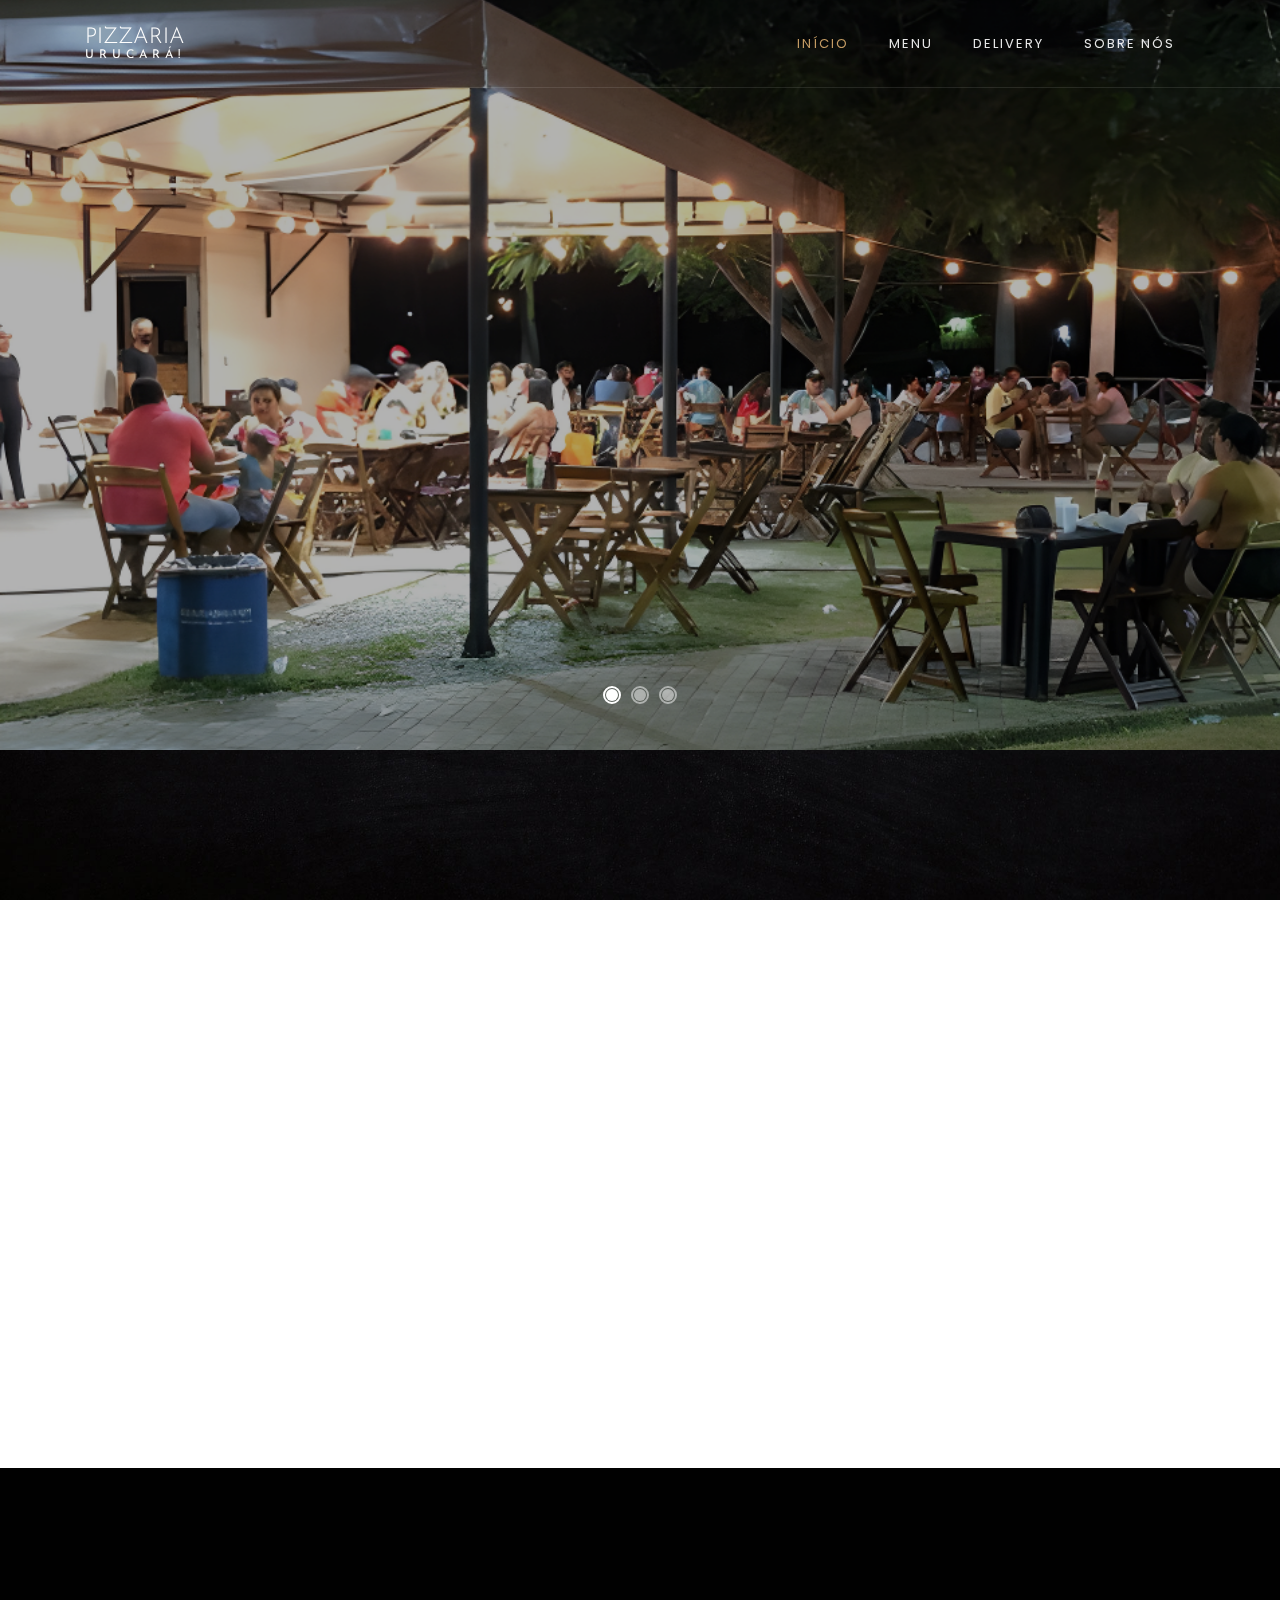
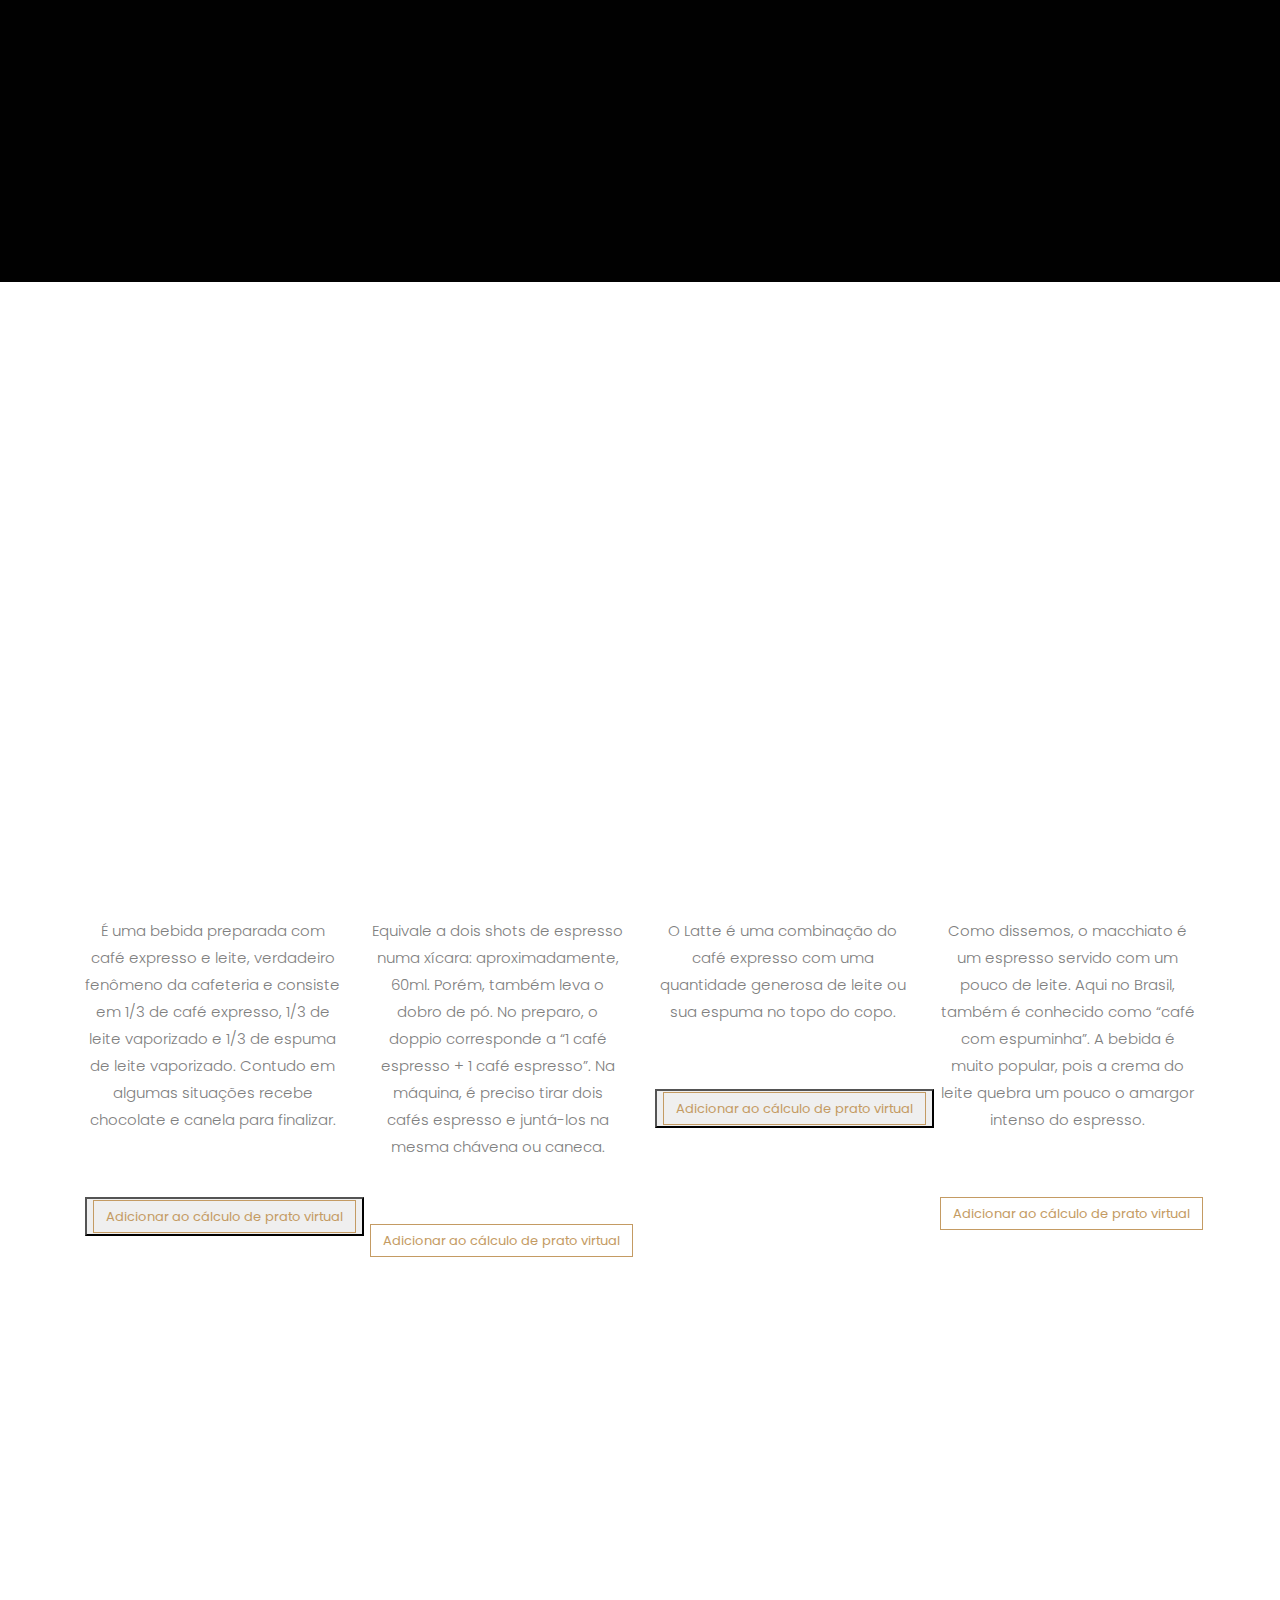
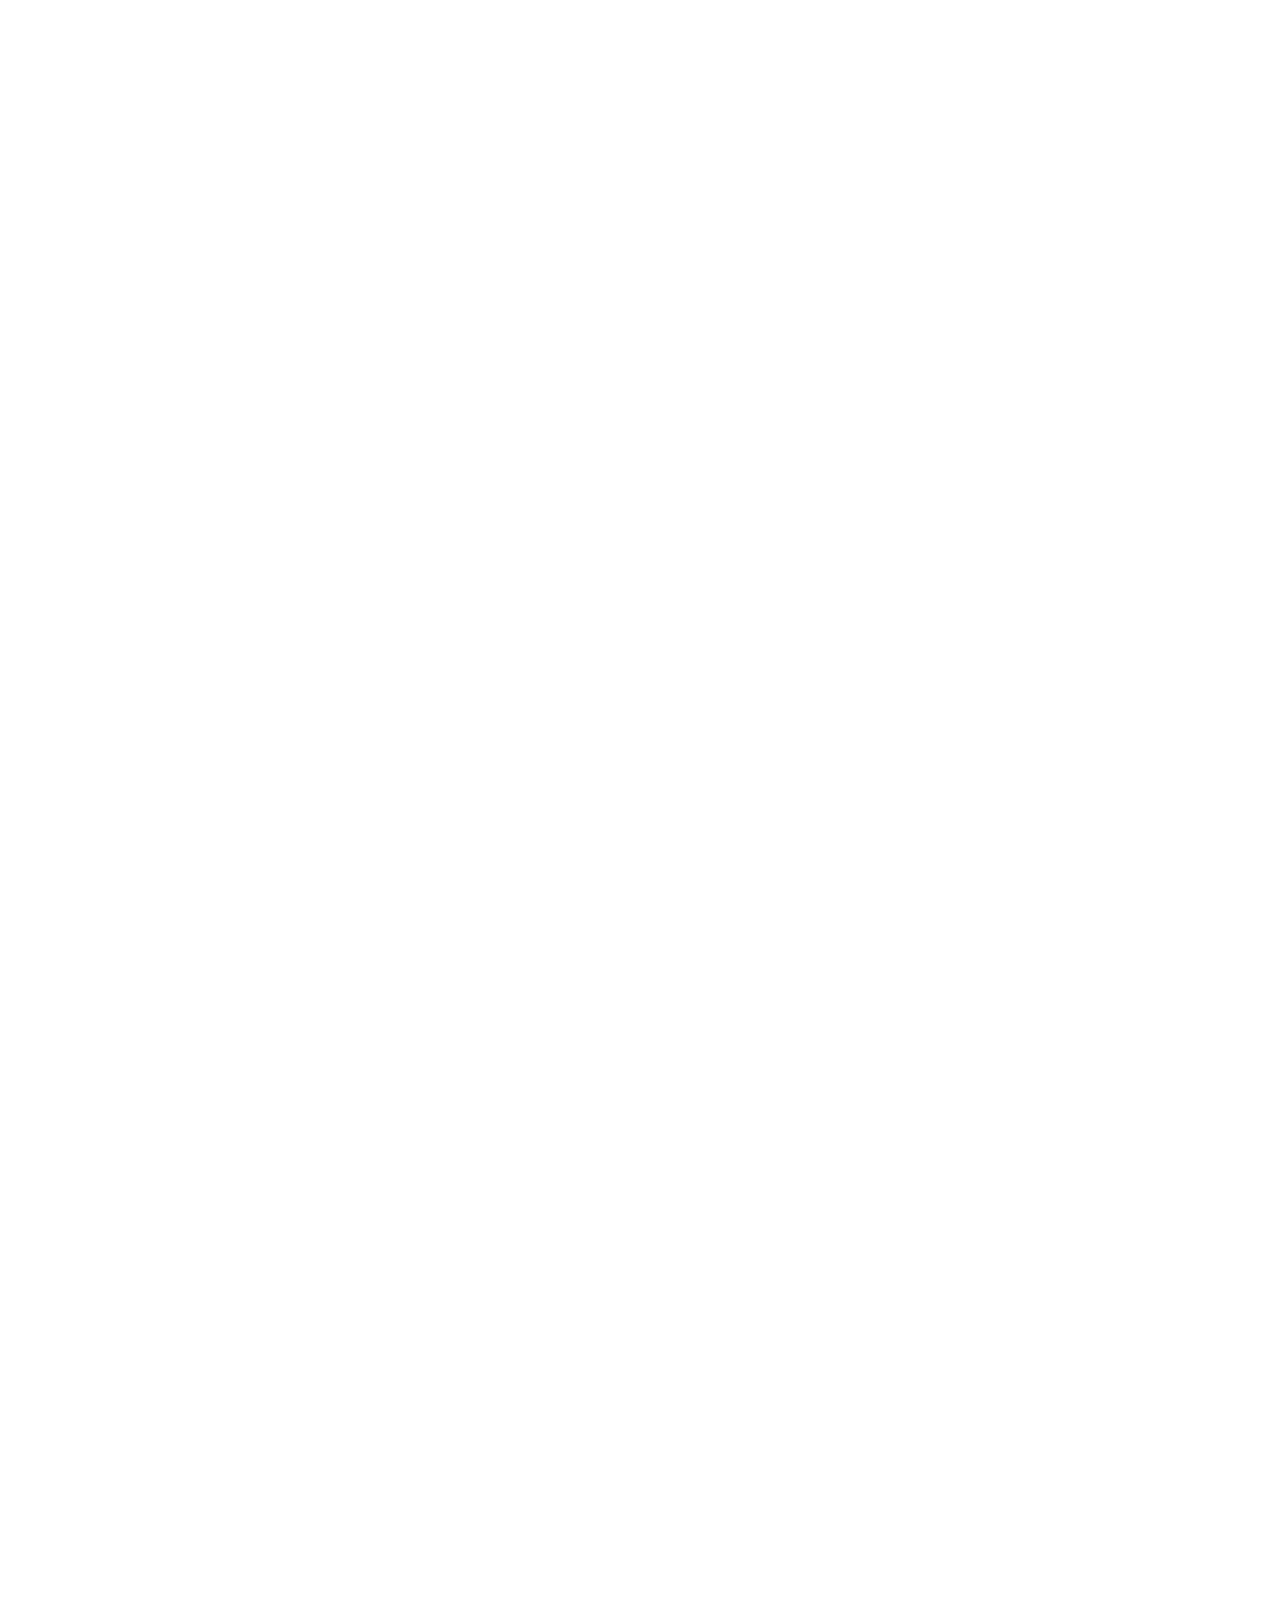
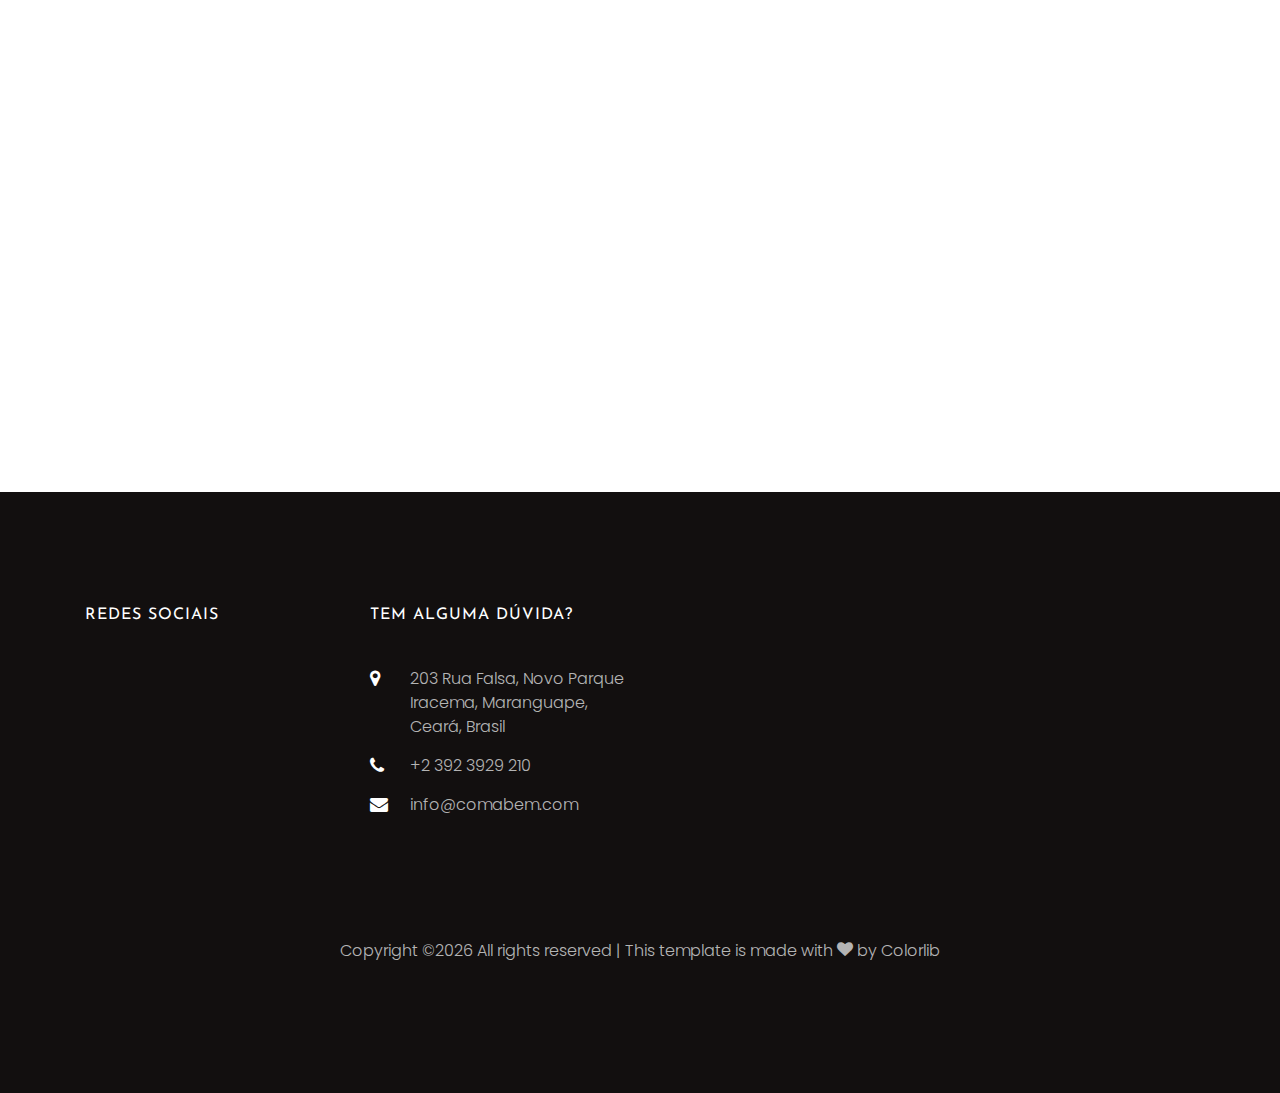
==== index.html @ 927c46d7 "teste" ====
<!DOCTYPE html>
<html lang="en">
  <head>
    <title>Pizzaria Urucará!</title>
    <meta charset="utf-8">
    <meta name="viewport" content="width=device-width, initial-scale=1, shrink-to-fit=no">
    
    <link href="https://fonts.googleapis.com/css?family=Poppins:300,400,500,600,700" rel="stylesheet">
    <link href="https://fonts.googleapis.com/css?family=Josefin+Sans:400,700" rel="stylesheet">
    <link href="https://fonts.googleapis.com/css?family=Great+Vibes" rel="stylesheet">

    <link rel="stylesheet" href="css/open-iconic-bootstrap.min.css">
    <link rel="stylesheet" href="css/animate.css">
    
    <link rel="stylesheet" href="css/owl.carousel.min.css">
    <link rel="stylesheet" href="css/owl.theme.default.min.css">
    <link rel="stylesheet" href="css/magnific-popup.css">

    <link rel="stylesheet" href="css/aos.css">

    <link rel="stylesheet" href="css/ionicons.min.css">

    <link rel="stylesheet" href="css/bootstrap-datepicker.css">
    <link rel="stylesheet" href="css/jquery.timepicker.css">

    
    <link rel="stylesheet" href="css/flaticon.css">
    <link rel="stylesheet" href="css/icomoon.css">
    <link rel="stylesheet" href="css/style.css">

	<link rel="shortcut icon" href="images/logo.jpg">
	<script src="js/addcarrinho.js"></script>

  </head>
  <body>
  	<nav class="navbar navbar-expand-lg navbar-dark ftco_navbar bg-dark ftco-navbar-light" id="ftco-navbar">
	    <div class="container">
	      <a class="navbar-brand" href="index.html">Pizzaria<small>Urucará!</small></a>
	      <button class="navbar-toggler" type="button" data-toggle="collapse" data-target="#ftco-nav" aria-controls="ftco-nav" aria-expanded="false" aria-label="Toggle navigation">
	        <span class="oi oi-menu"></span> Menu
	      </button>
	      <div class="collapse navbar-collapse" id="ftco-nav">
	        <ul class="navbar-nav ml-auto">
	          <li class="nav-item active"><a href="index.html" class="nav-link">Início</a></li>
	          <li class="nav-item"><a href="menu.html" class="nav-link">Menu</a></li>
	          
	          <li class="nav-item"><a href="blogs.html" class="nav-link">Delivery</a></li>
	          
	          <li class="nav-item dropdown">

              <div class="dropdown-menu" aria-labelledby="dropdown04">
  
              </div>
            </li>
	          <li class="nav-item"><a href="Calculadora.html" class="nav-link">Sobre nós</a></li>
	          
	        </ul>
	      </div>
		  </div>
	  </nav>
    <!-- END nav -->

    <section class="início-slider owl-carousel">
      <div class="slider-item" style="background-image: url(images/foto-2.png);">
      	<div class="overlay"></div>
        <div class="container">
          <div class="row slider-text justify-content-center align-items-center" data-scrollax-parent="true">

            <div class="col-md-8 col-sm-12 text-center ftco-animate">
            	<span class="subheading">Bem-Vindo</span>
              <h1 class="mb-4">PIZZAS BOAS POR UM BOM PREÇO!</h1>
              <p class="mb-4 mb-md-5">Nossa pizzaria em Maranguape!</p>
              <p><a href="Calculadora.html" class="btn btn-primary p-3 px-xl-4 py-xl-3">Menu</a> <a href="menu.html" class="btn btn-white btn-outline-white p-3 px-xl-4 py-xl-3">Delivery</a></p>
            </div>

          </div>
        </div>
      </div>

      <div class="slider-item" style="background-image: url(images/foto-3.png);">
      	<div class="overlay"></div>
        <div class="container">
          <div class="row slider-text justify-content-center align-items-center" data-scrollax-parent="true">

            <div class="col-md-8 col-sm-12 text-center ftco-animate">
            	<span class="subheading">Bem-Vindo</span>
              <h1 class="mb-4">AMBIENTE AGRADÁVEL E AO AR LIVRE!</h1>
              <p class="mb-4 mb-md-5">Nossa pizzaria em Maranguape!</p>
              <p><a href="Calculadora.html" class="btn btn-primary p-3 px-xl-4 py-xl-3">Menu</a> <a href="menu.html" class="btn btn-white btn-outline-white p-3 px-xl-4 py-xl-3">Delivery</a></p>
            </div>

          </div>
        </div>
      </div>

      <div class="slider-item" style="background-image: url(images/foto-4.png);">
      	<div class="overlay"></div>
        <div class="container">
          <div class="row slider-text justify-content-center align-items-center" data-scrollax-parent="true">

            <div class="col-md-8 col-sm-12 text-center ftco-animate">
            	<span class="subheading">Bem-Vindo</span>
              <h1 class="mb-4">VEJA NOSSO MENU!</h1>
              <p class="mb-4 mb-md-5">Nossa pizzaria em Maranguape!</p>
              <p><a href="Calculadora.html" class="btn btn-primary p-3 px-xl-4 py-xl-3">Menu</a> <a href="menu.html" class="btn btn-white btn-outline-white p-3 px-xl-4 py-xl-3">Delivery</a></p>
            </div>

          </div>
        </div>
      </div>
    </section>


    <section class="ftco-section">
    	<div class="container">
    		<div class="row align-items-center">
    			<div class="col-md-6 pr-md-5">
    				<div class="heading-section text-md-right ftco-animate">
	          	<span class="subheading">Descubra</span>
	            <h2 class="mb-4">NOSSO MENU</h2>
	            <p class="mb-4">PIZZARIA E RESTAURANTE URUCARÁ. SABOR EM TODAS AS FORMAS!</p>
	            <p><a href="html/delivery.html" class="btn btn-primary btn-outline-primary px-4 py-3">Peça já o seu pedido aqui!</a></p>
	          </div>
    			</div>
    			<div class="col-md-6">
    				<div class="row">
    					<div class="col-md-6">
    						<div class="menu-entry">
		    					<a href="menu.html" class="img"></a>
		    				</div>
    					</div>
    					<div class="col-md-6">
    						<div class="menu-entry mt-lg-4">
		    					<a href="menu.html" class="img" style="background-image: url(images/menu-2.jpg);"></a>
		    				</div>
    					</div>
    					<div class="col-md-6">
    						<div class="menu-entry">
		    					<a href="menu.html" class="img" style="background-image: url(images/menu-3.jpg);"></a>
		    				</div>
    					</div>
    					<div class="col-md-6">
    						<div class="menu-entry mt-lg-4">
		    					<a href="menu.html" class="img" style="background-image: url(images/menu-4.jpg);"></a>
		    				</div>
    					</div>
    				</div>
    			</div>
    		</div>
    	</div>
    </section>

    <section class="ftco-counter ftco-bg-dark img" id="section-counter" style="background-image: url(images/food.jpeg);" data-stellar-background-ratio="0.5">
			<div class="overlay"></div>
      <div class="container">
        <div class="row justify-content-center">
        	<div class="col-md-10">
        		<div class="row">
		          <div class="col-md-6 col-lg-3 d-flex justify-content-center counter-wrap ftco-animate">
		            <div class="block-18 text-center">
		              <div class="text">
		              	<div class="icon"><span class="flaticon-coffee-cup"></span></div>
		              	<strong class="number" data-number="19">0</strong>
		              	<span>Sócios disponíveis a te ajudar!</span>
		              </div>
		            </div>
		          </div>
		          <div class="col-md-6 col-lg-3 d-flex justify-content-center counter-wrap ftco-animate">
		            <div class="block-18 text-center">
		              <div class="text">
		              	<div class="icon"><span class="flaticon-coffee-cup"></span></div>
		              	<strong class="number" data-number="8">0</strong>
		              	<span>Número de prêmios</span>
		              </div>
		            </div>
		          </div>
		          <div class="col-md-6 col-lg-3 d-flex justify-content-center counter-wrap ftco-animate">
		            <div class="block-18 text-center">
		              <div class="text">
		              	<div class="icon"><span class="flaticon-coffee-cup"></span></div>
		              	<strong class="number" data-number="10567">0</strong>
		              	<span>Consumidores felizes</span>
		              </div>
		            </div>
		          </div>
		          <div class="col-md-6 col-lg-3 d-flex justify-content-center counter-wrap ftco-animate">
		            <div class="block-18 text-center">
		              <div class="text">
		              	<div class="icon"><span class="flaticon-coffee-cup"></span></div>
		              	<strong class="number" data-number="900">0</strong>
		              	<span>Staff</span>
		              </div>
		            </div>
		          </div>
		        </div>
		      </div>
        </div>
      </div>
    </section>

    <section class="ftco-section">
    	<div class="container">
    		<div class="row justify-content-center mb-5 pb-3">
          <div class="col-md-7 heading-section ftco-animate text-center">
          	<span class="subheading">Descubra</span>
            <h2 class="mb-4">os melhores cafés disponíveis</h2>
            <p>informações sobre cafés e suas calorias.</p>
          </div>
        </div>
        <div class="row">
        	<div class="col-md-3">
        		<div class="menu-entry">
    					<a href="#" class="img" style="background-image: url(images/menu-1.jpg);"></a>
    					<div class="text text-center pt-4">
    						<h3><a href="#">Café Capuccino</a></h3>
    						<p>É uma bebida preparada com café expresso e leite, verdadeiro fenômeno da cafeteria e consiste em 1/3 de café expresso, 1/3 de leite vaporizado e 1/3 de espuma de leite vaporizado.

							Contudo em algumas situações recebe chocolate e canela para finalizar.</p>
    						<p class="price"><span>$5.90</span></p>
    						<button onclick="addcarrinho()"><a href="calculadora.html" class="btn btn-primary btn-outline-primary">Adicionar ao cálculo de prato virtual</a></button>    					</div>
    				</div>
        	</div>
        	<div class="col-md-3">
        		<div class="menu-entry">
    					<a href="#" class="img" style="background-image: url(images/cafedoppio.jpg);"></a>
    					<div class="text text-center pt-4">
    						<h3><a href="#">Café Doppio</a></h3>
    						<p>Equivale a dois shots de espresso numa xícara: aproximadamente, 60ml. Porém, também leva o dobro de pó. No preparo, o doppio corresponde a “1 café espresso + 1 café espresso”. Na máquina, é preciso tirar dois cafés espresso e juntá-los na mesma chávena ou caneca.</p>
    						<p class="price"><span>$6.99</span></p>
    						<p><a href="calculadora.html" href class="btn btn-primary btn-outline-primary">Adicionar ao cálculo de prato virtual</a></p>
    					</div>
    				</div>
        	</div>
        	<div class="col-md-3">
        		<div class="menu-entry">
    					<a href="#" class="img" style="background-image: url(images/cafelatte.jpg);"></a>
    					<div class="text text-center pt-4">
    						<h3><a href="#">Caffè Latte</a></h3>
    						<p>O Latte é uma combinação do café expresso com uma quantidade generosa de leite ou sua espuma no topo do copo.</p>
    						<p class="price"><span>$4.50</span></p>
    						<button onclick="addcarrinho()"><a href="calculadora.html" class="btn btn-primary btn-outline-primary">Adicionar ao cálculo de prato virtual</a></button>    					</div>
    				</div>
        	</div>
        	<div class="col-md-3">
        		<div class="menu-entry">
    					<a href="#" class="img" style="background-image: url(images/cafemachiatto.jpg);"></a>
    					<div class="text text-center pt-4">
    						<h3><a href="#">Café Macchiato</a></h3>
    						<p>Como dissemos, o macchiato é um espresso servido com um pouco de leite. Aqui no Brasil, também é conhecido como “café com espuminha”. A bebida é muito popular, pois a crema do leite quebra um pouco o amargor intenso do espresso.</p>
    						<p class="price"><span>$8.00</span></p>
    						<p><a href="calculadora.html" class="btn btn-primary btn-outline-primary">Adicionar ao cálculo de prato virtual</a></p>
    					</div>
    				</div>
        	</div>
        </div>
    	</div>
    </section>

    <section class="ftco-gallery">
    	<div class="container-wrap">
    		<div class="row no-gutters">
					<div class="col-md-3 ftco-animate">
						<a class="gallery img d-flex align-items-center" style="background-image: url(images/gallery-1.jpg);">
							<div class="icon mb-4 d-flex align-items-center justify-content-center">
    						<span class="icon-Pesquisar"></span>
    					</div>
						</a>
					</div>
					<div class="col-md-3 ftco-animate">
						<a class="gallery img d-flex align-items-center" style="background-image: url(images/gallery-2.jpg);">
							<div class="icon mb-4 d-flex align-items-center justify-content-center">
    						<span class="icon-Pesquisar"></span>
    					</div>
						</a>
					</div>
					<div class="col-md-3 ftco-animate">
						<a class="gallery img d-flex align-items-center" style="background-image: url(images/gallery-3.jpg);">
							<div class="icon mb-4 d-flex align-items-center justify-content-center">
    						<span class="icon-Pesquisar"></span>
    					</div>
						</a>
					</div>
					<div class="col-md-3 ftco-animate">
						<a class="gallery img d-flex align-items-center" style="background-image: url(images/gallery-4.jpg);">
							<div class="icon mb-4 d-flex align-items-center justify-content-center">
    						<span class="icon-Pesquisar"></span>
    					</div>
						</a>
					</div>
        </div>
    	</div>
    </section>

		<section class="ftco-menu">
    	<div class="container">
    		<div class="row justify-content-center mb-5">
          <div class="col-md-7 heading-section text-center ftco-animate">
          	<span class="subheading">Descubra</span>
            <h2 class="mb-4">nossos produtos</h2>
            <p>Far far away, behind the word mountains, far from the countries Vokalia and Consonantia, there live the blind texts.</p>
          </div>
        </div>
    		<div class="row d-md-flex">
	    		<div class="col-lg-12 ftco-animate p-md-5">
		    		<div class="row">
		          <div class="col-md-12 nav-link-wrap mb-5">
		            <div class="nav ftco-animate nav-pills justify-content-center" id="v-pills-tab" role="tablist" aria-orientation="vertical">
		              <a class="nav-link active" id="v-pills-1-tab" data-toggle="pill" href="#v-pills-1" role="tab" aria-controls="v-pills-1" aria-selected="true">Pratos Principais</a>

		              <a class="nav-link" id="v-pills-2-tab" data-toggle="pill" href="#v-pills-2" role="tab" aria-controls="v-pills-2" aria-selected="false">Bebidas</a>

		              <a class="nav-link" id="v-pills-3-tab" data-toggle="pill" href="#v-pills-3" role="tab" aria-controls="v-pills-3" aria-selected="false">Sobremesas</a>
		            </div>
		          </div>
		          <div class="col-md-12 d-flex align-items-center">
		            
		            <div class="tab-content ftco-animate" id="v-pills-tabContent">

		              <div class="tab-pane fade show active" id="v-pills-1" role="tabpanel" aria-labelledby="v-pills-1-tab">
		              	<div class="row">
		              		<div class="col-md-4 text-center">
		              			<div class="menu-wrap">
		              				<a href="#" class="menu-img img mb-4" style="background-image: url(images/dish-1.jpg);"></a>
		              				<div class="text">
		              					<h3><a href="#">Grilled Beef</a></h3>
		              					<p>Far far away, behind the word mountains, far from the countries Vokalia and Consonantia.</p>
		              					<p class="price"><span>$2.90</span></p>
		              					<button onclick="addcarrinho()"><a href="calculadora.html" class="btn btn-primary btn-outline-primary">Adicionar ao cálculo de prato virtual</a></button>		              				</div>
		              			</div>
		              		</div>
		              		<div class="col-md-4 text-center">
		              			<div class="menu-wrap">
		              				<a href="#" class="menu-img img mb-4" style="background-image: url(images/dish-2.jpg);"></a>
		              				<div class="text">
		              					<h3><a href="#">Grilled Beef</a></h3>
		              					<p>Far far away, behind the word mountains, far from the countries Vokalia and Consonantia.</p>
		              					<p class="price"><span>$2.90</span></p>
		              					<button onclick="addcarrinho()"><a href="calculadora.html" class="btn btn-primary btn-outline-primary">Adicionar ao cálculo de prato virtual</a></button>		              				</div>
		              			</div>
		              		</div>
		              		<div class="col-md-4 text-center">
		              			<div class="menu-wrap">
		              				<a href="#" class="menu-img img mb-4" style="background-image: url(images/dish-3.jpg);"></a>
		              				<div class="text">
		              					<h3><a href="#">Grilled Beef</a></h3>
		              					<p>Far far away, behind the word mountains, far from the countries Vokalia and Consonantia.</p>
		              					<p class="price"><span>$2.90</span></p>
		              					<button onclick="addcarrinho()"><a href="calculadora.html" class="btn btn-primary btn-outline-primary">Adicionar ao cálculo de prato virtual</a></button>		              				</div>
		              			</div>
		              		</div>
		              	</div>
		              </div>

		              <div class="tab-pane fade" id="v-pills-2" role="tabpanel" aria-labelledby="v-pills-2-tab">
		                <div class="row">
		              		<div class="col-md-4 text-center">
		              			<div class="menu-wrap">
		              				<a href="#" class="menu-img img mb-4" style="background-image: url(images/drink-1.jpg);"></a>
		              				<div class="text">
		              					<h3><a href="#">Lemonade Juice</a></h3>
		              					<p>Far far away, behind the word mountains, far from the countries Vokalia and Consonantia.</p>
		              					<p class="price"><span>$2.90</span></p>
		              					<button onclick="addcarrinho()"><a href="calculadora.html" class="btn btn-primary btn-outline-primary">Adicionar ao cálculo de prato virtual</a></button>		              				</div>
		              			</div>
		              		</div>
		              		<div class="col-md-4 text-center">
		              			<div class="menu-wrap">
		              				<a href="#" class="menu-img img mb-4" style="background-image: url(images/drink-2.jpg);"></a>
		              				<div class="text">
		              					<h3><a href="#">Pineapple Juice</a></h3>
		              					<p>Far far away, behind the word mountains, far from the countries Vokalia and Consonantia.</p>
		              					<p class="price"><span>$2.90</span></p>
		              					<button onclick="addcarrinho()"><a href="calculadora.html" class="btn btn-primary btn-outline-primary">Adicionar ao cálculo de prato virtual</a></button>		              				</div>
		              			</div>
		              		</div>
		              		<div class="col-md-4 text-center">
		              			<div class="menu-wrap">
		              				<a href="#" class="menu-img img mb-4" style="background-image: url(images/drink-3.jpg);"></a>
		              				<div class="text">
		              					<h3><a href="#">Soda Bebidas</a></h3>
		              					<p>Far far away, behind the word mountains, far from the countries Vokalia and Consonantia.</p>
		              					<p class="price"><span>$2.90</span></p>
		              					<button onclick="addcarrinho()"><a href="calculadora.html" class="btn btn-primary btn-outline-primary">Adicionar ao cálculo de prato virtual</a></button>		              				</div>
		              			</div>
		              		</div>
		              	</div>
		              </div>

		              <div class="tab-pane fade" id="v-pills-3" role="tabpanel" aria-labelledby="v-pills-3-tab">
		                <div class="row">
		              		<div class="col-md-4 text-center">
		              			<div class="menu-wrap">
		              				<a href="#" class="menu-img img mb-4" style="background-image: url(images/dessert-1.jpg);"></a>
		              				<div class="text">
		              					<h3><a href="#">Hot Cake Honey</a></h3>
		              					<p>Far far away, behind the word mountains, far from the countries Vokalia and Consonantia.</p>
		              					<p class="price"><span>$2.90</span></p>
		              					<button onclick="addcarrinho()"><a href="calculadora.html" class="btn btn-primary btn-outline-primary">Adicionar ao cálculo de prato virtual</a></button>		              				</div>
		              			</div>
		              		</div>
		              		<div class="col-md-4 text-center">
		              			<div class="menu-wrap">
		              				<a href="#" class="menu-img img mb-4" style="background-image: url(images/dessert-2.jpg);"></a>
		              				<div class="text">
		              					<h3><a href="#">Hot Cake Honey</a></h3>
		              					<p>Far far away, behind the word mountains, far from the countries Vokalia and Consonantia.</p>
		              					<p class="price"><span>$2.90</span></p>
		              					<button onclick="addcarrinho()"><a href="calculadora.html" class="btn btn-primary btn-outline-primary">Adicionar ao cálculo de prato virtual</a></button>		              				</div>
		              			</div>
		              		</div>
		              		<div class="col-md-4 text-center">
		              			<div class="menu-wrap">
		              				<a href="#" class="menu-img img mb-4" style="background-image: url(images/dessert-3.jpg);"></a>
		              				<div class="text">
		              					<h3><a href="#">Hot Cake Honey</a></h3>
		              					<p>Far far away, behind the word mountains, far from the countries Vokalia and Consonantia.</p>
		              					<p class="price"><span>$2.90</span></p>
		              					<button onclick="addcarrinho()"><a href="calculadora.html" class="btn btn-primary btn-outline-primary">Adicionar ao cálculo de prato virtual</a></button>		              				</div>
		              			</div>
		              		</div>
		              	</div>
		              </div>
		            </div>
		          </div>
		        </div>
		      </div>
		    </div>
    	</div>
    </section>



    <section class="ftco-section">
      <div class="container">
        <div class="row justify-content-center mb-5 pb-3">
          <div class="col-md-7 heading-section ftco-animate text-center">
            <h2 class="mb-4">Blogs</h2>
          </div>
        </div>
        <div class="row d-flex">
          <div class="col-md-4 d-flex ftco-animate">
          	<div class="blog-entry align-self-stretch">
				<a href="blog_saudavel.html" class="block-20" style="background-image: url('images/capa_blog_saudavel.webp');">
				</a>
				<div class="text py-4 d-block">
					<div class="meta">
					<div>13 de Dezembro, 2022</div>
					<div>Admin</div>
					<div><span class="icon-chat"></span> 3</a></div>
				  </div>
				  <h3 class="heading mt-2"><a href="blog_saudavel.html">Blog sobre alimentações saudáveis!</a></h3>
				  <p>A alimentação saudável garante todos os nutrientes que o organismo necessita. Confira dicas e benefícios de uma nutrição equilibrada!
  
				  </p>
				</div>
            </div>
          </div>
          <div class="col-md-4 d-flex ftco-animate">
          	<div class="blog-entry align-self-stretch">
				<a href="blog-naosaudavel.html" class="block-20" style="background-image: url(images/nao_saudavel.jpg);">
				</a>
				<div class="text py-4 d-block">
					<div class="meta">
					<div>13 de Dezembro, 2022</div>
					<div>Admin</div>
					<div><span class="icon-chat"></span> 3</div>
				  </div>
				  <h3 class="heading mt-2"><a href="blog-naosaudavel.html">Blog sobre alimentações não-saudáveis!</a></h3>
				  <p>Veja instruções nesse site de quais alimentos evitar e quais os riscos que eles causam à sua saúde!</p>
				</div>
            </div>
          </div>
    </section>


    <footer class="ftco-footer ftco-section img">
    	<div class="overlay"></div>
      <div class="container">
        <div class="row mb-5">
          <div class="col-lg-3 col-md-6 mb-5 mb-md-5">
            <div class="ftco-footer-widget mb-4">
              <h2 class="ftco-heading-2">Redes sociais</h2>
              <ul class="ftco-footer-social list-unstyled float-md-left float-lft mt-5">
                <li class="ftco-animate"><a href="https://twitter.com/lilacjvy"><span class="icon-twitter"></span></a></li>
                <li class="ftco-animate"><a href="#"><span class="icon-facebook"></span></a></li>
                <li class="ftco-animate"><a href="#"><span class="icon-instagram"></span></a></li>
              </ul>
            </div>
          </div>

          <div class="col-lg-3 col-md-6 mb-5 mb-md-5">
            <div class="ftco-footer-widget mb-4">
            	<h2 class="ftco-heading-2">Tem alguma dúvida?</h2>
            	<div class="block-23 mb-3">
	              <ul>
	                <li><span class="icon icon-map-marker"></span><span class="text">203 Rua Falsa, Novo Parque Iracema, Maranguape, Ceará, Brasil</span></li>
	                <li><span class="icon icon-Telefone"></span><span class="text">+2 392 3929 210</span></a></li>
	                <li><span class="icon icon-envelope"></span><span class="text">info@comabem.com</span></li>
	              </ul>
	            </div>
            </div>
          </div>
        </div>
        <div class="row">
          <div class="col-md-12 text-center">

            <p><!-- Link back to Colorlib can't be removed. Template is licensed under CC BY 3.0. -->
  Copyright &copy;<script>document.write(new Date().getFullYear());</script> All rights reserved | This template is made with <i class="icon-heart" aria-hidden="true"></i> by <a href="https://colorlib.com" target="_blank">Colorlib</a>
  <!-- Link back to Colorlib can't be removed. Template is licensed under CC BY 3.0. --></p>
          </div>
        </div>
      </div>
    </footer>
    
  <div id="ftco-loader" class="show fullscreen"><svg class="circular" width="48px" height="48px"><circle class="path-bg" cx="24" cy="24" r="22" fill="none" stroke-width="4" stroke="#eeeeee"/><circle class="path" cx="24" cy="24" r="22" fill="none" stroke-width="4" stroke-miterlimit="10" stroke="#F96D00"/></svg></div>

  <script src="js/jquery.min.js"></script>
  <script src="js/jquery-migrate-3.0.1.min.js"></script>
  <script src="js/popper.min.js"></script>
  <script src="js/bootstrap.min.js"></script>
  <script src="js/jquery.easing.1.3.js"></script>
  <script src="js/jquery.waypoints.min.js"></script>
  <script src="js/jquery.stellar.min.js"></script>
  <script src="js/owl.carousel.min.js"></script>
  <script src="js/jquery.magnific-popup.min.js"></script>
  <script src="js/aos.js"></script>
  <script src="js/jquery.animateNumber.min.js"></script>
  <script src="js/bootstrap-datepicker.js"></script>
  <script src="js/jquery.timepicker.min.js"></script>
  <script src="js/scrollax.min.js"></script>
  <script src="js/google-map.js"></script>
  <script src="js/main.js"></script>
    
  </body>
</html>
---- css/flaticon.css ----
/*
  	Flaticon icon font: Flaticon
  	Creation date: 27/09/2018 06:27
  	*/
  	
@font-face {
  font-family: "Flaticon";
  src: url("../fonts/flaticon/font/Flaticon.eot");
  src: url("../fonts/flaticon/font/Flaticon.eot?#iefix") format("embedded-opentype"),
       url("../fonts/flaticon/font/Flaticon.woff") format("woff"),
       url("../fonts/flaticon/font/Flaticon.ttf") format("truetype"),
       url("../fonts/flaticon/font/Flaticon.svg#Flaticon") format("svg");
  font-weight: normal;
  font-style: normal;
}

@media screen and (-webkit-min-device-pixel-ratio:0) {
  @font-face {
    font-family: "Flaticon";
    src: url("../fonts/flaticon/font/Flaticon.svg#Flaticon") format("svg");
  }
}

[class^="flaticon-"]:before, [class*=" flaticon-"]:before,
[class^="flaticon-"]:after, [class*=" flaticon-"]:after {   
  font-family: Flaticon;
  font-style: normal;
  font-weight: normal;
  font-variant: normal;
  text-transform: none;
  line-height: 1;

  /* Better Font Rendering =========== */
  -webkit-font-smoothing: antialiased;
  -moz-osx-font-smoothing: grayscale;
}

.flaticon-coffee-cup:before { content: "\f100"; }
.flaticon-choices:before { content: "\f101"; }
.flaticon-coffee-bean:before { content: "\f102"; }
.flaticon-delivery-truck:before { content: "\f103"; }
---- css/icomoon.css ----
@font-face {
  font-family: 'icomoon';
  src:  url('../fonts/icomoon/icomoon.eot?6tt51o');
  src:  url('../fonts/icomoon/icomoon.eot?6tt51o#iefix') format('embedded-opentype'),
    url('../fonts/icomoon/icomoon.ttf?6tt51o') format('truetype'),
    url('../fonts/icomoon/icomoon.woff?6tt51o') format('woff'),
    url('../fonts/icomoon/icomoon.svg?6tt51o#icomoon') format('svg');
  font-weight: normal;
  font-style: normal;
}

[class^="icon-"], [class*=" icon-"] {
  /* use !important to prevent issues with browser extensions that change fonts */
  font-family: 'icomoon' !important;
  speak: none;
  font-style: normal;
  font-weight: normal;
  font-variant: normal;
  text-transform: none;
  line-height: 1;

  /* Better Font Rendering =========== */
  -webkit-font-smoothing: antialiased;
  -moz-osx-font-smoothing: grayscale;
}

.icon-asterisk:before {
  content: "\f069";
}
.icon-plus:before {
  content: "\f067";
}
.icon-question:before {
  content: "\f128";
}
.icon-minus:before {
  content: "\f068";
}
.icon-glass:before {
  content: "\f000";
}
.icon-music:before {
  content: "\f001";
}
.icon-Pesquisar:before {
  content: "\f002";
}
.icon-envelope-o:before {
  content: "\f003";
}
.icon-heart:before {
  content: "\f004";
}
.icon-star:before {
  content: "\f005";
}
.icon-star-o:before {
  content: "\f006";
}
.icon-user:before {
  content: "\f007";
}
.icon-film:before {
  content: "\f008";
}
.icon-th-large:before {
  content: "\f009";
}
.icon-th:before {
  content: "\f00a";
}
.icon-th-list:before {
  content: "\f00b";
}
.icon-check:before {
  content: "\f00c";
}
.icon-close:before {
  content: "\f00d";
}
.icon-remove:before {
  content: "\f00d";
}
.icon-times:before {
  content: "\f00d";
}
.icon-Pesquisar-plus:before {
  content: "\f00e";
}
.icon-Pesquisar-minus:before {
  content: "\f010";
}
.icon-power-off:before {
  content: "\f011";
}
.icon-signal:before {
  content: "\f012";
}
.icon-cog:before {
  content: "\f013";
}
.icon-gear:before {
  content: "\f013";
}
.icon-trash-o:before {
  content: "\f014";
}
.icon-início:before {
  content: "\f015";
}
.icon-file-o:before {
  content: "\f016";
}
.icon-clock-o:before {
  content: "\f017";
}
.icon-road:before {
  content: "\f018";
}
.icon-download:before {
  content: "\f019";
}
.icon-arrow-circle-o-down:before {
  content: "\f01a";
}
.icon-arrow-circle-o-up:before {
  content: "\f01b";
}
.icon-inbox:before {
  content: "\f01c";
}
.icon-play-circle-o:before {
  content: "\f01d";
}
.icon-repeat:before {
  content: "\f01e";
}
.icon-rotate-right:before {
  content: "\f01e";
}
.icon-refresh:before {
  content: "\f021";
}
.icon-list-alt:before {
  content: "\f022";
}
.icon-lock:before {
  content: "\f023";
}
.icon-flag:before {
  content: "\f024";
}
.icon-headTelefones:before {
  content: "\f025";
}
.icon-volume-off:before {
  content: "\f026";
}
.icon-volume-down:before {
  content: "\f027";
}
.icon-volume-up:before {
  content: "\f028";
}
.icon-qrcode:before {
  content: "\f029";
}
.icon-barcode:before {
  content: "\f02a";
}
.icon-tag:before {
  content: "\f02b";
}
.icon-tags:before {
  content: "\f02c";
}
.icon-book:before {
  content: "\f02d";
}
.icon-bookmark:before {
  content: "\f02e";
}
.icon-print:before {
  content: "\f02f";
}
.icon-camera:before {
  content: "\f030";
}
.icon-font:before {
  content: "\f031";
}
.icon-bold:before {
  content: "\f032";
}
.icon-italic:before {
  content: "\f033";
}
.icon-text-height:before {
  content: "\f034";
}
.icon-text-width:before {
  content: "\f035";
}
.icon-align-left:before {
  content: "\f036";
}
.icon-align-center:before {
  content: "\f037";
}
.icon-align-right:before {
  content: "\f038";
}
.icon-align-justify:before {
  content: "\f039";
}
.icon-list:before {
  content: "\f03a";
}
.icon-dedent:before {
  content: "\f03b";
}
.icon-outdent:before {
  content: "\f03b";
}
.icon-indent:before {
  content: "\f03c";
}
.icon-video-camera:before {
  content: "\f03d";
}
.icon-image:before {
  content: "\f03e";
}
.icon-photo:before {
  content: "\f03e";
}
.icon-picture-o:before {
  content: "\f03e";
}
.icon-pencil:before {
  content: "\f040";
}
.icon-map-marker:before {
  content: "\f041";
}
.icon-adjust:before {
  content: "\f042";
}
.icon-tint:before {
  content: "\f043";
}
.icon-edit:before {
  content: "\f044";
}
.icon-pencil-square-o:before {
  content: "\f044";
}
.icon-share-square-o:before {
  content: "\f045";
}
.icon-check-square-o:before {
  content: "\f046";
}
.icon-arrows:before {
  content: "\f047";
}
.icon-step-backward:before {
  content: "\f048";
}
.icon-fast-backward:before {
  content: "\f049";
}
.icon-backward:before {
  content: "\f04a";
}
.icon-play:before {
  content: "\f04b";
}
.icon-pause:before {
  content: "\f04c";
}
.icon-stop:before {
  content: "\f04d";
}
.icon-forward:before {
  content: "\f04e";
}
.icon-fast-forward:before {
  content: "\f050";
}
.icon-step-forward:before {
  content: "\f051";
}
.icon-eject:before {
  content: "\f052";
}
.icon-chevron-left:before {
  content: "\f053";
}
.icon-chevron-right:before {
  content: "\f054";
}
.icon-plus-circle:before {
  content: "\f055";
}
.icon-minus-circle:before {
  content: "\f056";
}
.icon-times-circle:before {
  content: "\f057";
}
.icon-check-circle:before {
  content: "\f058";
}
.icon-question-circle:before {
  content: "\f059";
}
.icon-info-circle:before {
  content: "\f05a";
}
.icon-crosshairs:before {
  content: "\f05b";
}
.icon-times-circle-o:before {
  content: "\f05c";
}
.icon-check-circle-o:before {
  content: "\f05d";
}
.icon-ban:before {
  content: "\f05e";
}
.icon-arrow-left:before {
  content: "\f060";
}
.icon-arrow-right:before {
  content: "\f061";
}
.icon-arrow-up:before {
  content: "\f062";
}
.icon-arrow-down:before {
  content: "\f063";
}
.icon-mail-forward:before {
  content: "\f064";
}
.icon-share:before {
  content: "\f064";
}
.icon-expand:before {
  content: "\f065";
}
.icon-compress:before {
  content: "\f066";
}
.icon-exclamation-circle:before {
  content: "\f06a";
}
.icon-gift:before {
  content: "\f06b";
}
.icon-leaf:before {
  content: "\f06c";
}
.icon-fire:before {
  content: "\f06d";
}
.icon-eye:before {
  content: "\f06e";
}
.icon-eye-slash:before {
  content: "\f070";
}
.icon-exclamation-triangle:before {
  content: "\f071";
}
.icon-warning:before {
  content: "\f071";
}
.icon-plane:before {
  content: "\f072";
}
.icon-calendar:before {
  content: "\f073";
}
.icon-random:before {
  content: "\f074";
}
.icon-comment:before {
  content: "\f075";
}
.icon-magnet:before {
  content: "\f076";
}
.icon-chevron-up:before {
  content: "\f077";
}
.icon-chevron-down:before {
  content: "\f078";
}
.icon-retweet:before {
  content: "\f079";
}
.icon-lojaping-carrinho:before {
  content: "\f07a";
}
.icon-folder:before {
  content: "\f07b";
}
.icon-folder-open:before {
  content: "\f07c";
}
.icon-arrows-v:before {
  content: "\f07d";
}
.icon-arrows-h:before {
  content: "\f07e";
}
.icon-bar-chart:before {
  content: "\f080";
}
.icon-bar-chart-o:before {
  content: "\f080";
}
.icon-twitter-square:before {
  content: "\f081";
}
.icon-facebook-square:before {
  content: "\f082";
}
.icon-camera-retro:before {
  content: "\f083";
}
.icon-key:before {
  content: "\f084";
}
.icon-cogs:before {
  content: "\f085";
}
.icon-gears:before {
  content: "\f085";
}
.icon-comments:before {
  content: "\f086";
}
.icon-thumbs-o-up:before {
  content: "\f087";
}
.icon-thumbs-o-down:before {
  content: "\f088";
}
.icon-star-half:before {
  content: "\f089";
}
.icon-heart-o:before {
  content: "\f08a";
}
.icon-sign-out:before {
  content: "\f08b";
}
.icon-linkedin-square:before {
  content: "\f08c";
}
.icon-thumb-tack:before {
  content: "\f08d";
}
.icon-external-link:before {
  content: "\f08e";
}
.icon-sign-in:before {
  content: "\f090";
}
.icon-trophy:before {
  content: "\f091";
}
.icon-github-square:before {
  content: "\f092";
}
.icon-upload:before {
  content: "\f093";
}
.icon-lemon-o:before {
  content: "\f094";
}
.icon-Telefone:before {
  content: "\f095";
}
.icon-square-o:before {
  content: "\f096";
}
.icon-bookmark-o:before {
  content: "\f097";
}
.icon-Telefone-square:before {
  content: "\f098";
}
.icon-twitter:before {
  content: "\f099";
}
.icon-facebook:before {
  content: "\f09a";
}
.icon-facebook-f:before {
  content: "\f09a";
}
.icon-github:before {
  content: "\f09b";
}
.icon-unlock:before {
  content: "\f09c";
}
.icon-credit-card:before {
  content: "\f09d";
}
.icon-feed:before {
  content: "\f09e";
}
.icon-rss:before {
  content: "\f09e";
}
.icon-hdd-o:before {
  content: "\f0a0";
}
.icon-bullhorn:before {
  content: "\f0a1";
}
.icon-bell-o:before {
  content: "\f0a2";
}
.icon-certificate:before {
  content: "\f0a3";
}
.icon-hand-o-right:before {
  content: "\f0a4";
}
.icon-hand-o-left:before {
  content: "\f0a5";
}
.icon-hand-o-up:before {
  content: "\f0a6";
}
.icon-hand-o-down:before {
  content: "\f0a7";
}
.icon-arrow-circle-left:before {
  content: "\f0a8";
}
.icon-arrow-circle-right:before {
  content: "\f0a9";
}
.icon-arrow-circle-up:before {
  content: "\f0aa";
}
.icon-arrow-circle-down:before {
  content: "\f0ab";
}
.icon-globe:before {
  content: "\f0ac";
}
.icon-wrench:before {
  content: "\f0ad";
}
.icon-tasks:before {
  content: "\f0ae";
}
.icon-filter:before {
  content: "\f0b0";
}
.icon-briefcase:before {
  content: "\f0b1";
}
.icon-arrows-alt:before {
  content: "\f0b2";
}
.icon-group:before {
  content: "\f0c0";
}
.icon-users:before {
  content: "\f0c0";
}
.icon-chain:before {
  content: "\f0c1";
}
.icon-link:before {
  content: "\f0c1";
}
.icon-cloud:before {
  content: "\f0c2";
}
.icon-flask:before {
  content: "\f0c3";
}
.icon-cut:before {
  content: "\f0c4";
}
.icon-scissors:before {
  content: "\f0c4";
}
.icon-copy:before {
  content: "\f0c5";
}
.icon-files-o:before {
  content: "\f0c5";
}
.icon-paperclip:before {
  content: "\f0c6";
}
.icon-floppy-o:before {
  content: "\f0c7";
}
.icon-save:before {
  content: "\f0c7";
}
.icon-square:before {
  content: "\f0c8";
}
.icon-bars:before {
  content: "\f0c9";
}
.icon-navicon:before {
  content: "\f0c9";
}
.icon-reorder:before {
  content: "\f0c9";
}
.icon-list-ul:before {
  content: "\f0ca";
}
.icon-list-ol:before {
  content: "\f0cb";
}
.icon-strikethrough:before {
  content: "\f0cc";
}
.icon-underline:before {
  content: "\f0cd";
}
.icon-table:before {
  content: "\f0ce";
}
.icon-magic:before {
  content: "\f0d0";
}
.icon-truck:before {
  content: "\f0d1";
}
.icon-pinterest:before {
  content: "\f0d2";
}
.icon-pinterest-square:before {
  content: "\f0d3";
}
.icon-google-plus-square:before {
  content: "\f0d4";
}
.icon-google-plus:before {
  content: "\f0d5";
}
.icon-money:before {
  content: "\f0d6";
}
.icon-caret-down:before {
  content: "\f0d7";
}
.icon-caret-up:before {
  content: "\f0d8";
}
.icon-caret-left:before {
  content: "\f0d9";
}
.icon-caret-right:before {
  content: "\f0da";
}
.icon-columns:before {
  content: "\f0db";
}
.icon-sort:before {
  content: "\f0dc";
}
.icon-unsorted:before {
  content: "\f0dc";
}
.icon-sort-desc:before {
  content: "\f0dd";
}
.icon-sort-down:before {
  content: "\f0dd";
}
.icon-sort-asc:before {
  content: "\f0de";
}
.icon-sort-up:before {
  content: "\f0de";
}
.icon-envelope:before {
  content: "\f0e0";
}
.icon-linkedin:before {
  content: "\f0e1";
}
.icon-rotate-left:before {
  content: "\f0e2";
}
.icon-undo:before {
  content: "\f0e2";
}
.icon-gavel:before {
  content: "\f0e3";
}
.icon-legal:before {
  content: "\f0e3";
}
.icon-dashboard:before {
  content: "\f0e4";
}
.icon-tacinícioter:before {
  content: "\f0e4";
}
.icon-comment-o:before {
  content: "\f0e5";
}
.icon-comments-o:before {
  content: "\f0e6";
}
.icon-bolt:before {
  content: "\f0e7";
}
.icon-flash:before {
  content: "\f0e7";
}
.icon-sitemap:before {
  content: "\f0e8";
}
.icon-umbrella:before {
  content: "\f0e9";
}
.icon-clipboard:before {
  content: "\f0ea";
}
.icon-paste:before {
  content: "\f0ea";
}
.icon-lightbulb-o:before {
  content: "\f0eb";
}
.icon-exchange:before {
  content: "\f0ec";
}
.icon-cloud-download:before {
  content: "\f0ed";
}
.icon-cloud-upload:before {
  content: "\f0ee";
}
.icon-user-md:before {
  content: "\f0f0";
}
.icon-stethoscope:before {
  content: "\f0f1";
}
.icon-suitcase:before {
  content: "\f0f2";
}
.icon-bell:before {
  content: "\f0f3";
}
.icon-coffee:before {
  content: "\f0f4";
}
.icon-cutlery:before {
  content: "\f0f5";
}
.icon-file-text-o:before {
  content: "\f0f6";
}
.icon-building-o:before {
  content: "\f0f7";
}
.icon-hospital-o:before {
  content: "\f0f8";
}
.icon-ambulance:before {
  content: "\f0f9";
}
.icon-medkit:before {
  content: "\f0fa";
}
.icon-fighter-jet:before {
  content: "\f0fb";
}
.icon-beer:before {
  content: "\f0fc";
}
.icon-h-square:before {
  content: "\f0fd";
}
.icon-plus-square:before {
  content: "\f0fe";
}
.icon-angle-double-left:before {
  content: "\f100";
}
.icon-angle-double-right:before {
  content: "\f101";
}
.icon-angle-double-up:before {
  content: "\f102";
}
.icon-angle-double-down:before {
  content: "\f103";
}
.icon-angle-left:before {
  content: "\f104";
}
.icon-angle-right:before {
  content: "\f105";
}
.icon-angle-up:before {
  content: "\f106";
}
.icon-angle-down:before {
  content: "\f107";
}
.icon-desktop:before {
  content: "\f108";
}
.icon-laptop:before {
  content: "\f109";
}
.icon-tablet:before {
  content: "\f10a";
}
.icon-mobile:before {
  content: "\f10b";
}
.icon-mobile-Telefone:before {
  content: "\f10b";
}
.icon-circle-o:before {
  content: "\f10c";
}
.icon-quote-left:before {
  content: "\f10d";
}
.icon-quote-right:before {
  content: "\f10e";
}
.icon-spinner:before {
  content: "\f110";
}
.icon-circle:before {
  content: "\f111";
}
.icon-mail-reply:before {
  content: "\f112";
}
.icon-reply:before {
  content: "\f112";
}
.icon-github-alt:before {
  content: "\f113";
}
.icon-folder-o:before {
  content: "\f114";
}
.icon-folder-open-o:before {
  content: "\f115";
}
.icon-smile-o:before {
  content: "\f118";
}
.icon-frown-o:before {
  content: "\f119";
}
.icon-meh-o:before {
  content: "\f11a";
}
.icon-gamepad:before {
  content: "\f11b";
}
.icon-keyboard-o:before {
  content: "\f11c";
}
.icon-flag-o:before {
  content: "\f11d";
}
.icon-flag-checkered:before {
  content: "\f11e";
}
.icon-terminal:before {
  content: "\f120";
}
.icon-code:before {
  content: "\f121";
}
.icon-mail-reply-all:before {
  content: "\f122";
}
.icon-reply-all:before {
  content: "\f122";
}
.icon-star-half-empty:before {
  content: "\f123";
}
.icon-star-half-full:before {
  content: "\f123";
}
.icon-star-half-o:before {
  content: "\f123";
}
.icon-location-arrow:before {
  content: "\f124";
}
.icon-crop:before {
  content: "\f125";
}
.icon-code-fork:before {
  content: "\f126";
}
.icon-chain-broken:before {
  content: "\f127";
}
.icon-unlink:before {
  content: "\f127";
}
.icon-info:before {
  content: "\f129";
}
.icon-exclamation:before {
  content: "\f12a";
}
.icon-superscript:before {
  content: "\f12b";
}
.icon-subscript:before {
  content: "\f12c";
}
.icon-eraser:before {
  content: "\f12d";
}
.icon-puzzle-piece:before {
  content: "\f12e";
}
.icon-microTelefone:before {
  content: "\f130";
}
.icon-microTelefone-slash:before {
  content: "\f131";
}
.icon-shield:before {
  content: "\f132";
}
.icon-calendar-o:before {
  content: "\f133";
}
.icon-fire-extinguisher:before {
  content: "\f134";
}
.icon-rocket:before {
  content: "\f135";
}
.icon-maxcdn:before {
  content: "\f136";
}
.icon-chevron-circle-left:before {
  content: "\f137";
}
.icon-chevron-circle-right:before {
  content: "\f138";
}
.icon-chevron-circle-up:before {
  content: "\f139";
}
.icon-chevron-circle-down:before {
  content: "\f13a";
}
.icon-html5:before {
  content: "\f13b";
}
.icon-css3:before {
  content: "\f13c";
}
.icon-anchor:before {
  content: "\f13d";
}
.icon-unlock-alt:before {
  content: "\f13e";
}
.icon-bullseye:before {
  content: "\f140";
}
.icon-ellipsis-h:before {
  content: "\f141";
}
.icon-ellipsis-v:before {
  content: "\f142";
}
.icon-rss-square:before {
  content: "\f143";
}
.icon-play-circle:before {
  content: "\f144";
}
.icon-ticket:before {
  content: "\f145";
}
.icon-minus-square:before {
  content: "\f146";
}
.icon-minus-square-o:before {
  content: "\f147";
}
.icon-level-up:before {
  content: "\f148";
}
.icon-level-down:before {
  content: "\f149";
}
.icon-check-square:before {
  content: "\f14a";
}
.icon-pencil-square:before {
  content: "\f14b";
}
.icon-external-link-square:before {
  content: "\f14c";
}
.icon-share-square:before {
  content: "\f14d";
}
.icon-compass:before {
  content: "\f14e";
}
.icon-caret-square-o-down:before {
  content: "\f150";
}
.icon-toggle-down:before {
  content: "\f150";
}
.icon-caret-square-o-up:before {
  content: "\f151";
}
.icon-toggle-up:before {
  content: "\f151";
}
.icon-caret-square-o-right:before {
  content: "\f152";
}
.icon-toggle-right:before {
  content: "\f152";
}
.icon-eur:before {
  content: "\f153";
}
.icon-euro:before {
  content: "\f153";
}
.icon-gbp:before {
  content: "\f154";
}
.icon-dollar:before {
  content: "\f155";
}
.icon-usd:before {
  content: "\f155";
}
.icon-inr:before {
  content: "\f156";
}
.icon-rupee:before {
  content: "\f156";
}
.icon-cny:before {
  content: "\f157";
}
.icon-jpy:before {
  content: "\f157";
}
.icon-rmb:before {
  content: "\f157";
}
.icon-yen:before {
  content: "\f157";
}
.icon-rouble:before {
  content: "\f158";
}
.icon-rub:before {
  content: "\f158";
}
.icon-ruble:before {
  content: "\f158";
}
.icon-krw:before {
  content: "\f159";
}
.icon-won:before {
  content: "\f159";
}
.icon-bitcoin:before {
  content: "\f15a";
}
.icon-btc:before {
  content: "\f15a";
}
.icon-file:before {
  content: "\f15b";
}
.icon-file-text:before {
  content: "\f15c";
}
.icon-sort-alpha-asc:before {
  content: "\f15d";
}
.icon-sort-alpha-desc:before {
  content: "\f15e";
}
.icon-sort-amount-asc:before {
  content: "\f160";
}
.icon-sort-amount-desc:before {
  content: "\f161";
}
.icon-sort-numeric-asc:before {
  content: "\f162";
}
.icon-sort-numeric-desc:before {
  content: "\f163";
}
.icon-thumbs-up:before {
  content: "\f164";
}
.icon-thumbs-down:before {
  content: "\f165";
}
.icon-youtube-square:before {
  content: "\f166";
}
.icon-youtube:before {
  content: "\f167";
}
.icon-xing:before {
  content: "\f168";
}
.icon-xing-square:before {
  content: "\f169";
}
.icon-youtube-play:before {
  content: "\f16a";
}
.icon-dropbox:before {
  content: "\f16b";
}
.icon-stack-overflow:before {
  content: "\f16c";
}
.icon-instagram:before {
  content: "\f16d";
}
.icon-flickr:before {
  content: "\f16e";
}
.icon-adn:before {
  content: "\f170";
}
.icon-bitbucket:before {
  content: "\f171";
}
.icon-bitbucket-square:before {
  content: "\f172";
}
.icon-tumblr:before {
  content: "\f173";
}
.icon-tumblr-square:before {
  content: "\f174";
}
.icon-long-arrow-down:before {
  content: "\f175";
}
.icon-long-arrow-up:before {
  content: "\f176";
}
.icon-long-arrow-left:before {
  content: "\f177";
}
.icon-long-arrow-right:before {
  content: "\f178";
}
.icon-apple:before {
  content: "\f179";
}
.icon-windows:before {
  content: "\f17a";
}
.icon-android:before {
  content: "\f17b";
}
.icon-linux:before {
  content: "\f17c";
}
.icon-dribbble:before {
  content: "\f17d";
}
.icon-skype:before {
  content: "\f17e";
}
.icon-foursquare:before {
  content: "\f180";
}
.icon-trello:before {
  content: "\f181";
}
.icon-female:before {
  content: "\f182";
}
.icon-male:before {
  content: "\f183";
}
.icon-gittip:before {
  content: "\f184";
}
.icon-gratipay:before {
  content: "\f184";
}
.icon-sun-o:before {
  content: "\f185";
}
.icon-moon-o:before {
  content: "\f186";
}
.icon-archive:before {
  content: "\f187";
}
.icon-bug:before {
  content: "\f188";
}
.icon-vk:before {
  content: "\f189";
}
.icon-weibo:before {
  content: "\f18a";
}
.icon-renren:before {
  content: "\f18b";
}
.icon-pagelines:before {
  content: "\f18c";
}
.icon-stack-exchange:before {
  content: "\f18d";
}
.icon-arrow-circle-o-right:before {
  content: "\f18e";
}
.icon-arrow-circle-o-left:before {
  content: "\f190";
}
.icon-caret-square-o-left:before {
  content: "\f191";
}
.icon-toggle-left:before {
  content: "\f191";
}
.icon-dot-circle-o:before {
  content: "\f192";
}
.icon-wheelchair:before {
  content: "\f193";
}
.icon-vimeo-square:before {
  content: "\f194";
}
.icon-try:before {
  content: "\f195";
}
.icon-turkish-lira:before {
  content: "\f195";
}
.icon-plus-square-o:before {
  content: "\f196";
}
.icon-space-shuttle:before {
  content: "\f197";
}
.icon-slack:before {
  content: "\f198";
}
.icon-envelope-square:before {
  content: "\f199";
}
.icon-wordpress:before {
  content: "\f19a";
}
.icon-openid:before {
  content: "\f19b";
}
.icon-bank:before {
  content: "\f19c";
}
.icon-institution:before {
  content: "\f19c";
}
.icon-university:before {
  content: "\f19c";
}
.icon-graduation-cap:before {
  content: "\f19d";
}
.icon-mortar-board:before {
  content: "\f19d";
}
.icon-yahoo:before {
  content: "\f19e";
}
.icon-google:before {
  content: "\f1a0";
}
.icon-reddit:before {
  content: "\f1a1";
}
.icon-reddit-square:before {
  content: "\f1a2";
}
.icon-stumbleupon-circle:before {
  content: "\f1a3";
}
.icon-stumbleupon:before {
  content: "\f1a4";
}
.icon-delicious:before {
  content: "\f1a5";
}
.icon-digg:before {
  content: "\f1a6";
}
.icon-pied-piper-pp:before {
  content: "\f1a7";
}
.icon-pied-piper-alt:before {
  content: "\f1a8";
}
.icon-drupal:before {
  content: "\f1a9";
}
.icon-joomla:before {
  content: "\f1aa";
}
.icon-language:before {
  content: "\f1ab";
}
.icon-fax:before {
  content: "\f1ac";
}
.icon-building:before {
  content: "\f1ad";
}
.icon-child:before {
  content: "\f1ae";
}
.icon-paw:before {
  content: "\f1b0";
}
.icon-spoon:before {
  content: "\f1b1";
}
.icon-cube:before {
  content: "\f1b2";
}
.icon-cubes:before {
  content: "\f1b3";
}
.icon-behance:before {
  content: "\f1b4";
}
.icon-behance-square:before {
  content: "\f1b5";
}
.icon-steam:before {
  content: "\f1b6";
}
.icon-steam-square:before {
  content: "\f1b7";
}
.icon-recycle:before {
  content: "\f1b8";
}
.icon-automobile:before {
  content: "\f1b9";
}
.icon-car:before {
  content: "\f1b9";
}
.icon-cab:before {
  content: "\f1ba";
}
.icon-taxi:before {
  content: "\f1ba";
}
.icon-tree:before {
  content: "\f1bb";
}
.icon-spotify:before {
  content: "\f1bc";
}
.icon-deviantart:before {
  content: "\f1bd";
}
.icon-soundcloud:before {
  content: "\f1be";
}
.icon-database:before {
  content: "\f1c0";
}
.icon-file-pdf-o:before {
  content: "\f1c1";
}
.icon-file-word-o:before {
  content: "\f1c2";
}
.icon-file-excel-o:before {
  content: "\f1c3";
}
.icon-file-powerpoint-o:before {
  content: "\f1c4";
}
.icon-file-image-o:before {
  content: "\f1c5";
}
.icon-file-photo-o:before {
  content: "\f1c5";
}
.icon-file-picture-o:before {
  content: "\f1c5";
}
.icon-file-archive-o:before {
  content: "\f1c6";
}
.icon-file-zip-o:before {
  content: "\f1c6";
}
.icon-file-audio-o:before {
  content: "\f1c7";
}
.icon-file-sound-o:before {
  content: "\f1c7";
}
.icon-file-movie-o:before {
  content: "\f1c8";
}
.icon-file-video-o:before {
  content: "\f1c8";
}
.icon-file-code-o:before {
  content: "\f1c9";
}
.icon-vine:before {
  content: "\f1ca";
}
.icon-codepen:before {
  content: "\f1cb";
}
.icon-jsfiddle:before {
  content: "\f1cc";
}
.icon-life-bouy:before {
  content: "\f1cd";
}
.icon-life-buoy:before {
  content: "\f1cd";
}
.icon-life-ring:before {
  content: "\f1cd";
}
.icon-life-saver:before {
  content: "\f1cd";
}
.icon-support:before {
  content: "\f1cd";
}
.icon-circle-o-notch:before {
  content: "\f1ce";
}
.icon-ra:before {
  content: "\f1d0";
}
.icon-rebel:before {
  content: "\f1d0";
}
.icon-resistance:before {
  content: "\f1d0";
}
.icon-empire:before {
  content: "\f1d1";
}
.icon-ge:before {
  content: "\f1d1";
}
.icon-git-square:before {
  content: "\f1d2";
}
.icon-git:before {
  content: "\f1d3";
}
.icon-hacker-news:before {
  content: "\f1d4";
}
.icon-y-combinator-square:before {
  content: "\f1d4";
}
.icon-yc-square:before {
  content: "\f1d4";
}
.icon-tencent-weibo:before {
  content: "\f1d5";
}
.icon-qq:before {
  content: "\f1d6";
}
.icon-wechat:before {
  content: "\f1d7";
}
.icon-weixin:before {
  content: "\f1d7";
}
.icon-paper-plane:before {
  content: "\f1d8";
}
.icon-send:before {
  content: "\f1d8";
}
.icon-paper-plane-o:before {
  content: "\f1d9";
}
.icon-send-o:before {
  content: "\f1d9";
}
.icon-history:before {
  content: "\f1da";
}
.icon-circle-thin:before {
  content: "\f1db";
}
.icon-header:before {
  content: "\f1dc";
}
.icon-paragraph:before {
  content: "\f1dd";
}
.icon-sliders:before {
  content: "\f1de";
}
.icon-share-alt:before {
  content: "\f1e0";
}
.icon-share-alt-square:before {
  content: "\f1e1";
}
.icon-bomb:before {
  content: "\f1e2";
}
.icon-futbol-o:before {
  content: "\f1e3";
}
.icon-soccer-ball-o:before {
  content: "\f1e3";
}
.icon-tty:before {
  content: "\f1e4";
}
.icon-binoculars:before {
  content: "\f1e5";
}
.icon-plug:before {
  content: "\f1e6";
}
.icon-slideshare:before {
  content: "\f1e7";
}
.icon-twitch:before {
  content: "\f1e8";
}
.icon-yelp:before {
  content: "\f1e9";
}
.icon-newspaper-o:before {
  content: "\f1ea";
}
.icon-wifi:before {
  content: "\f1eb";
}
.icon-calculator:before {
  content: "\f1ec";
}
.icon-Pix:before {
  content: "\f1ed";
}
.icon-google-wallet:before {
  content: "\f1ee";
}
.icon-cc-visa:before {
  content: "\f1f0";
}
.icon-cc-mastercard:before {
  content: "\f1f1";
}
.icon-cc-Descubra:before {
  content: "\f1f2";
}
.icon-cc-amex:before {
  content: "\f1f3";
}
.icon-cc-Pix:before {
  content: "\f1f4";
}
.icon-cc-stripe:before {
  content: "\f1f5";
}
.icon-bell-slash:before {
  content: "\f1f6";
}
.icon-bell-slash-o:before {
  content: "\f1f7";
}
.icon-trash:before {
  content: "\f1f8";
}
.icon-copyright:before {
  content: "\f1f9";
}
.icon-at:before {
  content: "\f1fa";
}
.icon-eyedropper:before {
  content: "\f1fb";
}
.icon-paint-brush:before {
  content: "\f1fc";
}
.icon-birthday-cake:before {
  content: "\f1fd";
}
.icon-area-chart:before {
  content: "\f1fe";
}
.icon-pie-chart:before {
  content: "\f200";
}
.icon-line-chart:before {
  content: "\f201";
}
.icon-lastfm:before {
  content: "\f202";
}
.icon-lastfm-square:before {
  content: "\f203";
}
.icon-toggle-off:before {
  content: "\f204";
}
.icon-toggle-on:before {
  content: "\f205";
}
.icon-bicycle:before {
  content: "\f206";
}
.icon-bus:before {
  content: "\f207";
}
.icon-ioxhost:before {
  content: "\f208";
}
.icon-angellist:before {
  content: "\f209";
}
.icon-cc:before {
  content: "\f20a";
}
.icon-ils:before {
  content: "\f20b";
}
.icon-shekel:before {
  content: "\f20b";
}
.icon-sheqel:before {
  content: "\f20b";
}
.icon-meanpath:before {
  content: "\f20c";
}
.icon-buysellads:before {
  content: "\f20d";
}
.icon-connectdevelop:before {
  content: "\f20e";
}
.icon-dashcube:before {
  content: "\f210";
}
.icon-forumbee:before {
  content: "\f211";
}
.icon-leanpub:before {
  content: "\f212";
}
.icon-sellsy:before {
  content: "\f213";
}
.icon-shirtsinbulk:before {
  content: "\f214";
}
.icon-simplybuilt:before {
  content: "\f215";
}
.icon-skyatlas:before {
  content: "\f216";
}
.icon-carrinho-plus:before {
  content: "\f217";
}
.icon-carrinho-arrow-down:before {
  content: "\f218";
}
.icon-diamond:before {
  content: "\f219";
}
.icon-ship:before {
  content: "\f21a";
}
.icon-user-secret:before {
  content: "\f21b";
}
.icon-motorcycle:before {
  content: "\f21c";
}
.icon-street-view:before {
  content: "\f21d";
}
.icon-heartbeat:before {
  content: "\f21e";
}
.icon-venus:before {
  content: "\f221";
}
.icon-mars:before {
  content: "\f222";
}
.icon-mercury:before {
  content: "\f223";
}
.icon-intersex:before {
  content: "\f224";
}
.icon-transgender:before {
  content: "\f224";
}
.icon-transgender-alt:before {
  content: "\f225";
}
.icon-venus-double:before {
  content: "\f226";
}
.icon-mars-double:before {
  content: "\f227";
}
.icon-venus-mars:before {
  content: "\f228";
}
.icon-mars-stroke:before {
  content: "\f229";
}
.icon-mars-stroke-v:before {
  content: "\f22a";
}
.icon-mars-stroke-h:before {
  content: "\f22b";
}
.icon-neuter:before {
  content: "\f22c";
}
.icon-genderless:before {
  content: "\f22d";
}
.icon-facebook-official:before {
  content: "\f230";
}
.icon-pinterest-p:before {
  content: "\f231";
}
.icon-whatsapp:before {
  content: "\f232";
}
.icon-server:before {
  content: "\f233";
}
.icon-user-plus:before {
  content: "\f234";
}
.icon-user-times:before {
  content: "\f235";
}
.icon-bed:before {
  content: "\f236";
}
.icon-hotel:before {
  content: "\f236";
}
.icon-viacoin:before {
  content: "\f237";
}
.icon-train:before {
  content: "\f238";
}
.icon-subway:before {
  content: "\f239";
}
.icon-medium:before {
  content: "\f23a";
}
.icon-y-combinator:before {
  content: "\f23b";
}
.icon-yc:before {
  content: "\f23b";
}
.icon-optin-monster:before {
  content: "\f23c";
}
.icon-opencarrinho:before {
  content: "\f23d";
}
.icon-expeditedssl:before {
  content: "\f23e";
}
.icon-battery:before {
  content: "\f240";
}
.icon-battery-4:before {
  content: "\f240";
}
.icon-battery-full:before {
  content: "\f240";
}
.icon-battery-3:before {
  content: "\f241";
}
.icon-battery-three-quarters:before {
  content: "\f241";
}
.icon-battery-2:before {
  content: "\f242";
}
.icon-battery-half:before {
  content: "\f242";
}
.icon-battery-1:before {
  content: "\f243";
}
.icon-battery-quarter:before {
  content: "\f243";
}
.icon-battery-0:before {
  content: "\f244";
}
.icon-battery-empty:before {
  content: "\f244";
}
.icon-mouse-pointer:before {
  content: "\f245";
}
.icon-i-cursor:before {
  content: "\f246";
}
.icon-object-group:before {
  content: "\f247";
}
.icon-object-ungroup:before {
  content: "\f248";
}
.icon-sticky-note:before {
  content: "\f249";
}
.icon-sticky-note-o:before {
  content: "\f24a";
}
.icon-cc-jcb:before {
  content: "\f24b";
}
.icon-cc-diners-club:before {
  content: "\f24c";
}
.icon-clone:before {
  content: "\f24d";
}
.icon-balance-scale:before {
  content: "\f24e";
}
.icon-hourglass-o:before {
  content: "\f250";
}
.icon-hourglass-1:before {
  content: "\f251";
}
.icon-hourglass-start:before {
  content: "\f251";
}
.icon-hourglass-2:before {
  content: "\f252";
}
.icon-hourglass-half:before {
  content: "\f252";
}
.icon-hourglass-3:before {
  content: "\f253";
}
.icon-hourglass-end:before {
  content: "\f253";
}
.icon-hourglass:before {
  content: "\f254";
}
.icon-hand-grab-o:before {
  content: "\f255";
}
.icon-hand-rock-o:before {
  content: "\f255";
}
.icon-hand-paper-o:before {
  content: "\f256";
}
.icon-hand-stop-o:before {
  content: "\f256";
}
.icon-hand-scissors-o:before {
  content: "\f257";
}
.icon-hand-lizard-o:before {
  content: "\f258";
}
.icon-hand-spock-o:before {
  content: "\f259";
}
.icon-hand-pointer-o:before {
  content: "\f25a";
}
.icon-hand-peace-o:before {
  content: "\f25b";
}
.icon-trademark:before {
  content: "\f25c";
}
.icon-registered:before {
  content: "\f25d";
}
.icon-creative-commons:before {
  content: "\f25e";
}
.icon-gg:before {
  content: "\f260";
}
.icon-gg-circle:before {
  content: "\f261";
}
.icon-tripadvisor:before {
  content: "\f262";
}
.icon-odnoklassniki:before {
  content: "\f263";
}
.icon-odnoklassniki-square:before {
  content: "\f264";
}
.icon-get-pocket:before {
  content: "\f265";
}
.icon-wikipedia-w:before {
  content: "\f266";
}
.icon-safari:before {
  content: "\f267";
}
.icon-chrome:before {
  content: "\f268";
}
.icon-firefox:before {
  content: "\f269";
}
.icon-opera:before {
  content: "\f26a";
}
.icon-internet-explorer:before {
  content: "\f26b";
}
.icon-television:before {
  content: "\f26c";
}
.icon-tv:before {
  content: "\f26c";
}
.icon-contao:before {
  content: "\f26d";
}
.icon-500px:before {
  content: "\f26e";
}
.icon-amazon:before {
  content: "\f270";
}
.icon-calendar-plus-o:before {
  content: "\f271";
}
.icon-calendar-minus-o:before {
  content: "\f272";
}
.icon-calendar-times-o:before {
  content: "\f273";
}
.icon-calendar-check-o:before {
  content: "\f274";
}
.icon-industry:before {
  content: "\f275";
}
.icon-map-pin:before {
  content: "\f276";
}
.icon-map-signs:before {
  content: "\f277";
}
.icon-map-o:before {
  content: "\f278";
}
.icon-map:before {
  content: "\f279";
}
.icon-commenting:before {
  content: "\f27a";
}
.icon-commenting-o:before {
  content: "\f27b";
}
.icon-houzz:before {
  content: "\f27c";
}
.icon-vimeo:before {
  content: "\f27d";
}
.icon-black-tie:before {
  content: "\f27e";
}
.icon-fonticons:before {
  content: "\f280";
}
.icon-reddit-alien:before {
  content: "\f281";
}
.icon-edge:before {
  content: "\f282";
}
.icon-credit-card-alt:before {
  content: "\f283";
}
.icon-codiepie:before {
  content: "\f284";
}
.icon-modx:before {
  content: "\f285";
}
.icon-fort-awesome:before {
  content: "\f286";
}
.icon-usb:before {
  content: "\f287";
}
.icon-product-hunt:before {
  content: "\f288";
}
.icon-mixcloud:before {
  content: "\f289";
}
.icon-scribd:before {
  content: "\f28a";
}
.icon-pause-circle:before {
  content: "\f28b";
}
.icon-pause-circle-o:before {
  content: "\f28c";
}
.icon-stop-circle:before {
  content: "\f28d";
}
.icon-stop-circle-o:before {
  content: "\f28e";
}
.icon-lojaping-bag:before {
  content: "\f290";
}
.icon-lojaping-basket:before {
  content: "\f291";
}
.icon-hashtag:before {
  content: "\f292";
}
.icon-bluetooth:before {
  content: "\f293";
}
.icon-bluetooth-b:before {
  content: "\f294";
}
.icon-percent:before {
  content: "\f295";
}
.icon-gitlab:before {
  content: "\f296";
}
.icon-wpbeginner:before {
  content: "\f297";
}
.icon-wpforms:before {
  content: "\f298";
}
.icon-envira:before {
  content: "\f299";
}
.icon-universal-access:before {
  content: "\f29a";
}
.icon-wheelchair-alt:before {
  content: "\f29b";
}
.icon-question-circle-o:before {
  content: "\f29c";
}
.icon-blind:before {
  content: "\f29d";
}
.icon-audio-description:before {
  content: "\f29e";
}
.icon-volume-control-Telefone:before {
  content: "\f2a0";
}
.icon-braille:before {
  content: "\f2a1";
}
.icon-assistive-listening-systems:before {
  content: "\f2a2";
}
.icon-american-sign-language-interpreting:before {
  content: "\f2a3";
}
.icon-asl-interpreting:before {
  content: "\f2a3";
}
.icon-deaf:before {
  content: "\f2a4";
}
.icon-deafness:before {
  content: "\f2a4";
}
.icon-hard-of-hearing:before {
  content: "\f2a4";
}
.icon-glide:before {
  content: "\f2a5";
}
.icon-glide-g:before {
  content: "\f2a6";
}
.icon-sign-language:before {
  content: "\f2a7";
}
.icon-signing:before {
  content: "\f2a7";
}
.icon-low-vision:before {
  content: "\f2a8";
}
.icon-viadeo:before {
  content: "\f2a9";
}
.icon-viadeo-square:before {
  content: "\f2aa";
}
.icon-snapchat:before {
  content: "\f2ab";
}
.icon-snapchat-ghost:before {
  content: "\f2ac";
}
.icon-snapchat-square:before {
  content: "\f2ad";
}
.icon-pied-piper:before {
  content: "\f2ae";
}
.icon-first-order:before {
  content: "\f2b0";
}
.icon-yoast:before {
  content: "\f2b1";
}
.icon-themeisle:before {
  content: "\f2b2";
}
.icon-google-plus-circle:before {
  content: "\f2b3";
}
.icon-google-plus-official:before {
  content: "\f2b3";
}
.icon-fa:before {
  content: "\f2b4";
}
.icon-font-awesome:before {
  content: "\f2b4";
}
.icon-handshake-o:before {
  content: "\f2b5";
}
.icon-envelope-open:before {
  content: "\f2b6";
}
.icon-envelope-open-o:before {
  content: "\f2b7";
}
.icon-linode:before {
  content: "\f2b8";
}
.icon-address-book:before {
  content: "\f2b9";
}
.icon-address-book-o:before {
  content: "\f2ba";
}
.icon-address-card:before {
  content: "\f2bb";
}
.icon-vcard:before {
  content: "\f2bb";
}
.icon-address-card-o:before {
  content: "\f2bc";
}
.icon-vcard-o:before {
  content: "\f2bc";
}
.icon-user-circle:before {
  content: "\f2bd";
}
.icon-user-circle-o:before {
  content: "\f2be";
}
.icon-user-o:before {
  content: "\f2c0";
}
.icon-id-badge:before {
  content: "\f2c1";
}
.icon-drivers-license:before {
  content: "\f2c2";
}
.icon-id-card:before {
  content: "\f2c2";
}
.icon-drivers-license-o:before {
  content: "\f2c3";
}
.icon-id-card-o:before {
  content: "\f2c3";
}
.icon-quora:before {
  content: "\f2c4";
}
.icon-free-code-camp:before {
  content: "\f2c5";
}
.icon-telegram:before {
  content: "\f2c6";
}
.icon-thermometer:before {
  content: "\f2c7";
}
.icon-thermometer-4:before {
  content: "\f2c7";
}
.icon-thermometer-full:before {
  content: "\f2c7";
}
.icon-thermometer-3:before {
  content: "\f2c8";
}
.icon-thermometer-three-quarters:before {
  content: "\f2c8";
}
.icon-thermometer-2:before {
  content: "\f2c9";
}
.icon-thermometer-half:before {
  content: "\f2c9";
}
.icon-thermometer-1:before {
  content: "\f2ca";
}
.icon-thermometer-quarter:before {
  content: "\f2ca";
}
.icon-thermometer-0:before {
  content: "\f2cb";
}
.icon-thermometer-empty:before {
  content: "\f2cb";
}
.icon-shower:before {
  content: "\f2cc";
}
.icon-bath:before {
  content: "\f2cd";
}
.icon-bathtub:before {
  content: "\f2cd";
}
.icon-s15:before {
  content: "\f2cd";
}
.icon-podcast:before {
  content: "\f2ce";
}
.icon-window-maximize:before {
  content: "\f2d0";
}
.icon-window-minimize:before {
  content: "\f2d1";
}
.icon-window-restore:before {
  content: "\f2d2";
}
.icon-times-rectangle:before {
  content: "\f2d3";
}
.icon-window-close:before {
  content: "\f2d3";
}
.icon-times-rectangle-o:before {
  content: "\f2d4";
}
.icon-window-close-o:before {
  content: "\f2d4";
}
.icon-bandcamp:before {
  content: "\f2d5";
}
.icon-grav:before {
  content: "\f2d6";
}
.icon-etsy:before {
  content: "\f2d7";
}
.icon-imdb:before {
  content: "\f2d8";
}
.icon-ravelry:before {
  content: "\f2d9";
}
.icon-eercast:before {
  content: "\f2da";
}
.icon-microchip:before {
  content: "\f2db";
}
.icon-snowflake-o:before {
  content: "\f2dc";
}
.icon-superpowers:before {
  content: "\f2dd";
}
.icon-wpexplorer:before {
  content: "\f2de";
}
.icon-meetup:before {
  content: "\f2e0";
}
.icon-3d_rotation:before {
  content: "\e84d";
}
.icon-ac_unit:before {
  content: "\eb3b";
}
.icon-alarm:before {
  content: "\e855";
}
.icon-access_alarms:before {
  content: "\e191";
}
.icon-schedule:before {
  content: "\e8b5";
}
.icon-accessibility:before {
  content: "\e84e";
}
.icon-accessible:before {
  content: "\e914";
}
.icon-account_balance:before {
  content: "\e84f";
}
.icon-account_balance_wallet:before {
  content: "\e850";
}
.icon-account_box:before {
  content: "\e851";
}
.icon-account_circle:before {
  content: "\e853";
}
.icon-adb:before {
  content: "\e60e";
}
.icon-add:before {
  content: "\e145";
}
.icon-add_a_photo:before {
  content: "\e439";
}
.icon-alarm_add:before {
  content: "\e856";
}
.icon-add_alert:before {
  content: "\e003";
}
.icon-add_box:before {
  content: "\e146";
}
.icon-add_circle:before {
  content: "\e147";
}
.icon-control_point:before {
  content: "\e3ba";
}
.icon-add_location:before {
  content: "\e567";
}
.icon-add_lojaping_carrinho:before {
  content: "\e854";
}
.icon-queue:before {
  content: "\e03c";
}
.icon-add_to_queue:before {
  content: "\e05c";
}
.icon-adjust2:before {
  content: "\e39e";
}
.icon-airline_seat_flat:before {
  content: "\e630";
}
.icon-airline_seat_flat_angled:before {
  content: "\e631";
}
.icon-airline_seat_individual_suite:before {
  content: "\e632";
}
.icon-airline_seat_legroom_extra:before {
  content: "\e633";
}
.icon-airline_seat_legroom_normal:before {
  content: "\e634";
}
.icon-airline_seat_legroom_reduced:before {
  content: "\e635";
}
.icon-airline_seat_recline_extra:before {
  content: "\e636";
}
.icon-airline_seat_recline_normal:before {
  content: "\e637";
}
.icon-flight:before {
  content: "\e539";
}
.icon-airplanemode_inactive:before {
  content: "\e194";
}
.icon-airplay:before {
  content: "\e055";
}
.icon-airport_shuttle:before {
  content: "\eb3c";
}
.icon-alarm_off:before {
  content: "\e857";
}
.icon-alarm_on:before {
  content: "\e858";
}
.icon-album:before {
  content: "\e019";
}
.icon-all_inclusive:before {
  content: "\eb3d";
}
.icon-all_out:before {
  content: "\e90b";
}
.icon-android2:before {
  content: "\e859";
}
.icon-announcement:before {
  content: "\e85a";
}
.icon-apps:before {
  content: "\e5c3";
}
.icon-archive2:before {
  content: "\e149";
}
.icon-arrow_back:before {
  content: "\e5c4";
}
.icon-arrow_downward:before {
  content: "\e5db";
}
.icon-arrow_drop_down:before {
  content: "\e5c5";
}
.icon-arrow_drop_down_circle:before {
  content: "\e5c6";
}
.icon-arrow_drop_up:before {
  content: "\e5c7";
}
.icon-arrow_forward:before {
  content: "\e5c8";
}
.icon-arrow_upward:before {
  content: "\e5d8";
}
.icon-art_track:before {
  content: "\e060";
}
.icon-aspect_ratio:before {
  content: "\e85b";
}
.icon-poll:before {
  content: "\e801";
}
.icon-assignment:before {
  content: "\e85d";
}
.icon-assignment_ind:before {
  content: "\e85e";
}
.icon-assignment_late:before {
  content: "\e85f";
}
.icon-assignment_return:before {
  content: "\e860";
}
.icon-assignment_returned:before {
  content: "\e861";
}
.icon-assignment_turned_in:before {
  content: "\e862";
}
.icon-assistant:before {
  content: "\e39f";
}
.icon-flag2:before {
  content: "\e153";
}
.icon-attach_file:before {
  content: "\e226";
}
.icon-attach_money:before {
  content: "\e227";
}
.icon-attachment:before {
  content: "\e2bc";
}
.icon-audiotrack:before {
  content: "\e3a1";
}
.icon-autorenew:before {
  content: "\e863";
}
.icon-av_timer:before {
  content: "\e01b";
}
.icon-backspace:before {
  content: "\e14a";
}
.icon-cloud_upload:before {
  content: "\e2c3";
}
.icon-battery_alert:before {
  content: "\e19c";
}
.icon-battery_charging_full:before {
  content: "\e1a3";
}
.icon-battery_std:before {
  content: "\e1a5";
}
.icon-battery_unknown:before {
  content: "\e1a6";
}
.icon-beach_access:before {
  content: "\eb3e";
}
.icon-beenhere:before {
  content: "\e52d";
}
.icon-block:before {
  content: "\e14b";
}
.icon-bluetooth2:before {
  content: "\e1a7";
}
.icon-bluetooth_Pesquisaring:before {
  content: "\e1aa";
}
.icon-bluetooth_connected:before {
  content: "\e1a8";
}
.icon-bluetooth_disabled:before {
  content: "\e1a9";
}
.icon-blur_circular:before {
  content: "\e3a2";
}
.icon-blur_linear:before {
  content: "\e3a3";
}
.icon-blur_off:before {
  content: "\e3a4";
}
.icon-blur_on:before {
  content: "\e3a5";
}
.icon-class:before {
  content: "\e86e";
}
.icon-turned_in:before {
  content: "\e8e6";
}
.icon-turned_in_not:before {
  content: "\e8e7";
}
.icon-border_all:before {
  content: "\e228";
}
.icon-border_bottom:before {
  content: "\e229";
}
.icon-border_clear:before {
  content: "\e22a";
}
.icon-border_color:before {
  content: "\e22b";
}
.icon-border_horizontal:before {
  content: "\e22c";
}
.icon-border_inner:before {
  content: "\e22d";
}
.icon-border_left:before {
  content: "\e22e";
}
.icon-border_outer:before {
  content: "\e22f";
}
.icon-border_right:before {
  content: "\e230";
}
.icon-border_style:before {
  content: "\e231";
}
.icon-border_top:before {
  content: "\e232";
}
.icon-border_vertical:before {
  content: "\e233";
}
.icon-branding_watermark:before {
  content: "\e06b";
}
.icon-brightness_1:before {
  content: "\e3a6";
}
.icon-brightness_2:before {
  content: "\e3a7";
}
.icon-brightness_3:before {
  content: "\e3a8";
}
.icon-brightness_4:before {
  content: "\e3a9";
}
.icon-brightness_low:before {
  content: "\e1ad";
}
.icon-brightness_medium:before {
  content: "\e1ae";
}
.icon-brightness_high:before {
  content: "\e1ac";
}
.icon-brightness_auto:before {
  content: "\e1ab";
}
.icon-broken_image:before {
  content: "\e3ad";
}
.icon-brush:before {
  content: "\e3ae";
}
.icon-bubble_chart:before {
  content: "\e6dd";
}
.icon-bug_report:before {
  content: "\e868";
}
.icon-build:before {
  content: "\e869";
}
.icon-burst_mode:before {
  content: "\e43c";
}
.icon-domain:before {
  content: "\e7ee";
}
.icon-business_center:before {
  content: "\eb3f";
}
.icon-cached:before {
  content: "\e86a";
}
.icon-cake:before {
  content: "\e7e9";
}
.icon-Telefone2:before {
  content: "\e0cd";
}
.icon-call_end:before {
  content: "\e0b1";
}
.icon-call_made:before {
  content: "\e0b2";
}
.icon-merge_type:before {
  content: "\e252";
}
.icon-call_missed:before {
  content: "\e0b4";
}
.icon-call_missed_outgoing:before {
  content: "\e0e4";
}
.icon-call_received:before {
  content: "\e0b5";
}
.icon-call_split:before {
  content: "\e0b6";
}
.icon-call_to_action:before {
  content: "\e06c";
}
.icon-camera2:before {
  content: "\e3af";
}
.icon-photo_camera:before {
  content: "\e412";
}
.icon-camera_enhance:before {
  content: "\e8fc";
}
.icon-camera_front:before {
  content: "\e3b1";
}
.icon-camera_rear:before {
  content: "\e3b2";
}
.icon-camera_roll:before {
  content: "\e3b3";
}
.icon-cancel:before {
  content: "\e5c9";
}
.icon-redeem:before {
  content: "\e8b1";
}
.icon-card_membership:before {
  content: "\e8f7";
}
.icon-card_travel:before {
  content: "\e8f8";
}
.icon-casino:before {
  content: "\eb40";
}
.icon-cast:before {
  content: "\e307";
}
.icon-cast_connected:before {
  content: "\e308";
}
.icon-center_focus_strong:before {
  content: "\e3b4";
}
.icon-center_focus_weak:before {
  content: "\e3b5";
}
.icon-change_history:before {
  content: "\e86b";
}
.icon-chat:before {
  content: "\e0b7";
}
.icon-chat_bubble:before {
  content: "\e0ca";
}
.icon-chat_bubble_outline:before {
  content: "\e0cb";
}
.icon-check2:before {
  content: "\e5ca";
}
.icon-check_box:before {
  content: "\e834";
}
.icon-check_box_outline_blank:before {
  content: "\e835";
}
.icon-check_circle:before {
  content: "\e86c";
}
.icon-navigate_before:before {
  content: "\e408";
}
.icon-navigate_next:before {
  content: "\e409";
}
.icon-child_care:before {
  content: "\eb41";
}
.icon-child_friendly:before {
  content: "\eb42";
}
.icon-chrome_reader_mode:before {
  content: "\e86d";
}
.icon-close2:before {
  content: "\e5cd";
}
.icon-clear_all:before {
  content: "\e0b8";
}
.icon-closed_caption:before {
  content: "\e01c";
}
.icon-wb_cloudy:before {
  content: "\e42d";
}
.icon-cloud_circle:before {
  content: "\e2be";
}
.icon-cloud_done:before {
  content: "\e2bf";
}
.icon-cloud_download:before {
  content: "\e2c0";
}
.icon-cloud_off:before {
  content: "\e2c1";
}
.icon-cloud_queue:before {
  content: "\e2c2";
}
.icon-code2:before {
  content: "\e86f";
}
.icon-photo_library:before {
  content: "\e413";
}
.icon-collections_bookmark:before {
  content: "\e431";
}
.icon-palette:before {
  content: "\e40a";
}
.icon-colorize:before {
  content: "\e3b8";
}
.icon-comment2:before {
  content: "\e0b9";
}
.icon-compare:before {
  content: "\e3b9";
}
.icon-compare_arrows:before {
  content: "\e915";
}
.icon-laptop2:before {
  content: "\e31e";
}
.icon-confirmation_number:before {
  content: "\e638";
}
.icon-calculadora_mail:before {
  content: "\e0d0";
}
.icon-calculadora_Telefone:before {
  content: "\e0cf";
}
.icon-calculadoras:before {
  content: "\e0ba";
}
.icon-content_copy:before {
  content: "\e14d";
}
.icon-content_cut:before {
  content: "\e14e";
}
.icon-content_paste:before {
  content: "\e14f";
}
.icon-control_point_duplicate:before {
  content: "\e3bb";
}
.icon-copyright2:before {
  content: "\e90c";
}
.icon-mode_edit:before {
  content: "\e254";
}
.icon-create_new_folder:before {
  content: "\e2cc";
}
.icon-payment:before {
  content: "\e8a1";
}
.icon-crop2:before {
  content: "\e3be";
}
.icon-crop_16_9:before {
  content: "\e3bc";
}
.icon-crop_3_2:before {
  content: "\e3bd";
}
.icon-crop_landscape:before {
  content: "\e3c3";
}
.icon-crop_7_5:before {
  content: "\e3c0";
}
.icon-crop_din:before {
  content: "\e3c1";
}
.icon-crop_free:before {
  content: "\e3c2";
}
.icon-crop_original:before {
  content: "\e3c4";
}
.icon-crop_portrait:before {
  content: "\e3c5";
}
.icon-crop_rotate:before {
  content: "\e437";
}
.icon-crop_square:before {
  content: "\e3c6";
}
.icon-dashboard2:before {
  content: "\e871";
}
.icon-data_usage:before {
  content: "\e1af";
}
.icon-date_range:before {
  content: "\e916";
}
.icon-dehaze:before {
  content: "\e3c7";
}
.icon-delete:before {
  content: "\e872";
}
.icon-delete_forever:before {
  content: "\e92b";
}
.icon-delete_sweep:before {
  content: "\e16c";
}
.icon-description:before {
  content: "\e873";
}
.icon-desktop_mac:before {
  content: "\e30b";
}
.icon-desktop_windows:before {
  content: "\e30c";
}
.icon-details:before {
  content: "\e3c8";
}
.icon-developer_board:before {
  content: "\e30d";
}
.icon-developer_mode:before {
  content: "\e1b0";
}
.icon-device_hub:before {
  content: "\e335";
}
.icon-Telefonelink:before {
  content: "\e326";
}
.icon-devices_other:before {
  content: "\e337";
}
.icon-dialer_sip:before {
  content: "\e0bb";
}
.icon-dialpad:before {
  content: "\e0bc";
}
.icon-directions:before {
  content: "\e52e";
}
.icon-directions_bike:before {
  content: "\e52f";
}
.icon-directions_boat:before {
  content: "\e532";
}
.icon-directions_bus:before {
  content: "\e530";
}
.icon-directions_car:before {
  content: "\e531";
}
.icon-directions_railway:before {
  content: "\e534";
}
.icon-directions_run:before {
  content: "\e566";
}
.icon-directions_transit:before {
  content: "\e535";
}
.icon-directions_walk:before {
  content: "\e536";
}
.icon-disc_full:before {
  content: "\e610";
}
.icon-dns:before {
  content: "\e875";
}
.icon-not_interested:before {
  content: "\e033";
}
.icon-do_not_disturb_alt:before {
  content: "\e611";
}
.icon-do_not_disturb_off:before {
  content: "\e643";
}
.icon-remove_circle:before {
  content: "\e15c";
}
.icon-dock:before {
  content: "\e30e";
}
.icon-done:before {
  content: "\e876";
}
.icon-done_all:before {
  content: "\e877";
}
.icon-donut_large:before {
  content: "\e917";
}
.icon-donut_small:before {
  content: "\e918";
}
.icon-drafts:before {
  content: "\e151";
}
.icon-drag_handle:before {
  content: "\e25d";
}
.icon-time_to_leave:before {
  content: "\e62c";
}
.icon-dvr:before {
  content: "\e1b2";
}
.icon-edit_location:before {
  content: "\e568";
}
.icon-eject2:before {
  content: "\e8fb";
}
.icon-markunread:before {
  content: "\e159";
}
.icon-enhanced_encryption:before {
  content: "\e63f";
}
.icon-equalizer:before {
  content: "\e01d";
}
.icon-error:before {
  content: "\e000";
}
.icon-error_outline:before {
  content: "\e001";
}
.icon-euro_symbol:before {
  content: "\e926";
}
.icon-ev_station:before {
  content: "\e56d";
}
.icon-insert_invitation:before {
  content: "\e24f";
}
.icon-event_available:before {
  content: "\e614";
}
.icon-event_busy:before {
  content: "\e615";
}
.icon-event_note:before {
  content: "\e616";
}
.icon-event_seat:before {
  content: "\e903";
}
.icon-exit_to_app:before {
  content: "\e879";
}
.icon-expand_less:before {
  content: "\e5ce";
}
.icon-expand_more:before {
  content: "\e5cf";
}
.icon-explicit:before {
  content: "\e01e";
}
.icon-explore:before {
  content: "\e87a";
}
.icon-exposure:before {
  content: "\e3ca";
}
.icon-exposure_neg_1:before {
  content: "\e3cb";
}
.icon-exposure_neg_2:before {
  content: "\e3cc";
}
.icon-exposure_plus_1:before {
  content: "\e3cd";
}
.icon-exposure_plus_2:before {
  content: "\e3ce";
}
.icon-exposure_zero:before {
  content: "\e3cf";
}
.icon-extension:before {
  content: "\e87b";
}
.icon-face:before {
  content: "\e87c";
}
.icon-fast_forward:before {
  content: "\e01f";
}
.icon-fast_rewind:before {
  content: "\e020";
}
.icon-favorite:before {
  content: "\e87d";
}
.icon-favorite_border:before {
  content: "\e87e";
}
.icon-featured_play_list:before {
  content: "\e06d";
}
.icon-featured_video:before {
  content: "\e06e";
}
.icon-sms_failed:before {
  content: "\e626";
}
.icon-fiber_dvr:before {
  content: "\e05d";
}
.icon-fiber_manual_record:before {
  content: "\e061";
}
.icon-fiber_new:before {
  content: "\e05e";
}
.icon-fiber_pin:before {
  content: "\e06a";
}
.icon-fiber_smart_record:before {
  content: "\e062";
}
.icon-get_app:before {
  content: "\e884";
}
.icon-file_upload:before {
  content: "\e2c6";
}
.icon-filter2:before {
  content: "\e3d3";
}
.icon-filter_1:before {
  content: "\e3d0";
}
.icon-filter_2:before {
  content: "\e3d1";
}
.icon-filter_3:before {
  content: "\e3d2";
}
.icon-filter_4:before {
  content: "\e3d4";
}
.icon-filter_5:before {
  content: "\e3d5";
}
.icon-filter_6:before {
  content: "\e3d6";
}
.icon-filter_7:before {
  content: "\e3d7";
}
.icon-filter_8:before {
  content: "\e3d8";
}
.icon-filter_9:before {
  content: "\e3d9";
}
.icon-filter_9_plus:before {
  content: "\e3da";
}
.icon-filter_b_and_w:before {
  content: "\e3db";
}
.icon-filter_center_focus:before {
  content: "\e3dc";
}
.icon-filter_drama:before {
  content: "\e3dd";
}
.icon-filter_frames:before {
  content: "\e3de";
}
.icon-terrain:before {
  content: "\e564";
}
.icon-filter_list:before {
  content: "\e152";
}
.icon-filter_none:before {
  content: "\e3e0";
}
.icon-filter_tilt_shift:before {
  content: "\e3e2";
}
.icon-filter_vintage:before {
  content: "\e3e3";
}
.icon-find_in_page:before {
  content: "\e880";
}
.icon-find_replace:before {
  content: "\e881";
}
.icon-fingerprint:before {
  content: "\e90d";
}
.icon-first_page:before {
  content: "\e5dc";
}
.icon-fitness_center:before {
  content: "\eb43";
}
.icon-flare:before {
  content: "\e3e4";
}
.icon-flash_auto:before {
  content: "\e3e5";
}
.icon-flash_off:before {
  content: "\e3e6";
}
.icon-flash_on:before {
  content: "\e3e7";
}
.icon-flight_land:before {
  content: "\e904";
}
.icon-flight_takeoff:before {
  content: "\e905";
}
.icon-flip:before {
  content: "\e3e8";
}
.icon-flip_to_back:before {
  content: "\e882";
}
.icon-flip_to_front:before {
  content: "\e883";
}
.icon-folder2:before {
  content: "\e2c7";
}
.icon-folder_open:before {
  content: "\e2c8";
}
.icon-folder_shared:before {
  content: "\e2c9";
}
.icon-folder_special:before {
  content: "\e617";
}
.icon-font_download:before {
  content: "\e167";
}
.icon-format_align_center:before {
  content: "\e234";
}
.icon-format_align_justify:before {
  content: "\e235";
}
.icon-format_align_left:before {
  content: "\e236";
}
.icon-format_align_right:before {
  content: "\e237";
}
.icon-format_bold:before {
  content: "\e238";
}
.icon-format_clear:before {
  content: "\e239";
}
.icon-format_color_fill:before {
  content: "\e23a";
}
.icon-format_color_reset:before {
  content: "\e23b";
}
.icon-format_color_text:before {
  content: "\e23c";
}
.icon-format_indent_decrease:before {
  content: "\e23d";
}
.icon-format_indent_increase:before {
  content: "\e23e";
}
.icon-format_italic:before {
  content: "\e23f";
}
.icon-format_line_spacing:before {
  content: "\e240";
}
.icon-format_list_bulleted:before {
  content: "\e241";
}
.icon-format_list_numbered:before {
  content: "\e242";
}
.icon-format_paint:before {
  content: "\e243";
}
.icon-format_quote:before {
  content: "\e244";
}
.icon-format_shapes:before {
  content: "\e25e";
}
.icon-format_size:before {
  content: "\e245";
}
.icon-format_strikethrough:before {
  content: "\e246";
}
.icon-format_textdirection_l_to_r:before {
  content: "\e247";
}
.icon-format_textdirection_r_to_l:before {
  content: "\e248";
}
.icon-format_underlined:before {
  content: "\e249";
}
.icon-question_answer:before {
  content: "\e8af";
}
.icon-forward2:before {
  content: "\e154";
}
.icon-forward_10:before {
  content: "\e056";
}
.icon-forward_30:before {
  content: "\e057";
}
.icon-forward_5:before {
  content: "\e058";
}
.icon-free_breakfast:before {
  content: "\eb44";
}
.icon-fullscreen:before {
  content: "\e5d0";
}
.icon-fullscreen_exit:before {
  content: "\e5d1";
}
.icon-functions:before {
  content: "\e24a";
}
.icon-g_translate:before {
  content: "\e927";
}
.icon-games:before {
  content: "\e021";
}
.icon-gavel2:before {
  content: "\e90e";
}
.icon-gesture:before {
  content: "\e155";
}
.icon-gif:before {
  content: "\e908";
}
.icon-goat:before {
  content: "\e900";
}
.icon-golf_course:before {
  content: "\eb45";
}
.icon-my_location:before {
  content: "\e55c";
}
.icon-location_Pesquisaring:before {
  content: "\e1b7";
}
.icon-location_disabled:before {
  content: "\e1b6";
}
.icon-star2:before {
  content: "\e838";
}
.icon-gradient:before {
  content: "\e3e9";
}
.icon-grain:before {
  content: "\e3ea";
}
.icon-graphic_eq:before {
  content: "\e1b8";
}
.icon-grid_off:before {
  content: "\e3eb";
}
.icon-grid_on:before {
  content: "\e3ec";
}
.icon-people:before {
  content: "\e7fb";
}
.icon-group_add:before {
  content: "\e7f0";
}
.icon-group_work:before {
  content: "\e886";
}
.icon-hd:before {
  content: "\e052";
}
.icon-hdr_off:before {
  content: "\e3ed";
}
.icon-hdr_on:before {
  content: "\e3ee";
}
.icon-hdr_strong:before {
  content: "\e3f1";
}
.icon-hdr_weak:before {
  content: "\e3f2";
}
.icon-headset:before {
  content: "\e310";
}
.icon-headset_mic:before {
  content: "\e311";
}
.icon-healing:before {
  content: "\e3f3";
}
.icon-hearing:before {
  content: "\e023";
}
.icon-help:before {
  content: "\e887";
}
.icon-help_outline:before {
  content: "\e8fd";
}
.icon-high_quality:before {
  content: "\e024";
}
.icon-highlight:before {
  content: "\e25f";
}
.icon-highlight_off:before {
  content: "\e888";
}
.icon-restore:before {
  content: "\e8b3";
}
.icon-início2:before {
  content: "\e88a";
}
.icon-hot_tub:before {
  content: "\eb46";
}
.icon-local_hotel:before {
  content: "\e549";
}
.icon-hourglass_empty:before {
  content: "\e88b";
}
.icon-hourglass_full:before {
  content: "\e88c";
}
.icon-http:before {
  content: "\e902";
}
.icon-lock2:before {
  content: "\e897";
}
.icon-photo2:before {
  content: "\e410";
}
.icon-image_aspect_ratio:before {
  content: "\e3f5";
}
.icon-import_calculadoras:before {
  content: "\e0e0";
}
.icon-import_export:before {
  content: "\e0c3";
}
.icon-important_devices:before {
  content: "\e912";
}
.icon-inbox2:before {
  content: "\e156";
}
.icon-indeterminate_check_box:before {
  content: "\e909";
}
.icon-info2:before {
  content: "\e88e";
}
.icon-info_outline:before {
  content: "\e88f";
}
.icon-input:before {
  content: "\e890";
}
.icon-insert_comment:before {
  content: "\e24c";
}
.icon-insert_drive_file:before {
  content: "\e24d";
}
.icon-tag_faces:before {
  content: "\e420";
}
.icon-link2:before {
  content: "\e157";
}
.icon-invert_colors:before {
  content: "\e891";
}
.icon-invert_colors_off:before {
  content: "\e0c4";
}
.icon-iso:before {
  content: "\e3f6";
}
.icon-keyboard:before {
  content: "\e312";
}
.icon-keyboard_arrow_down:before {
  content: "\e313";
}
.icon-keyboard_arrow_left:before {
  content: "\e314";
}
.icon-keyboard_arrow_right:before {
  content: "\e315";
}
.icon-keyboard_arrow_up:before {
  content: "\e316";
}
.icon-keyboard_backspace:before {
  content: "\e317";
}
.icon-keyboard_capslock:before {
  content: "\e318";
}
.icon-keyboard_hide:before {
  content: "\e31a";
}
.icon-keyboard_return:before {
  content: "\e31b";
}
.icon-keyboard_tab:before {
  content: "\e31c";
}
.icon-keyboard_voice:before {
  content: "\e31d";
}
.icon-kitchen:before {
  content: "\eb47";
}
.icon-label:before {
  content: "\e892";
}
.icon-label_outline:before {
  content: "\e893";
}
.icon-language2:before {
  content: "\e894";
}
.icon-laptop_chromebook:before {
  content: "\e31f";
}
.icon-laptop_mac:before {
  content: "\e320";
}
.icon-laptop_windows:before {
  content: "\e321";
}
.icon-last_page:before {
  content: "\e5dd";
}
.icon-open_in_new:before {
  content: "\e89e";
}
.icon-layers:before {
  content: "\e53b";
}
.icon-layers_clear:before {
  content: "\e53c";
}
.icon-leak_add:before {
  content: "\e3f8";
}
.icon-leak_remove:before {
  content: "\e3f9";
}
.icon-lens:before {
  content: "\e3fa";
}
.icon-library_books:before {
  content: "\e02f";
}
.icon-library_music:before {
  content: "\e030";
}
.icon-lightbulb_outline:before {
  content: "\e90f";
}
.icon-line_style:before {
  content: "\e919";
}
.icon-line_weight:before {
  content: "\e91a";
}
.icon-linear_scale:before {
  content: "\e260";
}
.icon-linked_camera:before {
  content: "\e438";
}
.icon-list2:before {
  content: "\e896";
}
.icon-live_help:before {
  content: "\e0c6";
}
.icon-live_tv:before {
  content: "\e639";
}
.icon-local_play:before {
  content: "\e553";
}
.icon-local_airport:before {
  content: "\e53d";
}
.icon-local_atm:before {
  content: "\e53e";
}
.icon-local_bar:before {
  content: "\e540";
}
.icon-local_cafe:before {
  content: "\e541";
}
.icon-local_car_wash:before {
  content: "\e542";
}
.icon-local_convenience_store:before {
  content: "\e543";
}
.icon-restaurant_menu:before {
  content: "\e561";
}
.icon-local_drink:before {
  content: "\e544";
}
.icon-local_florist:before {
  content: "\e545";
}
.icon-local_gas_station:before {
  content: "\e546";
}
.icon-lojaping_carrinho:before {
  content: "\e8cc";
}
.icon-local_hospital:before {
  content: "\e548";
}
.icon-local_laundry_service:before {
  content: "\e54a";
}
.icon-local_library:before {
  content: "\e54b";
}
.icon-local_mall:before {
  content: "\e54c";
}
.icon-theaters:before {
  content: "\e8da";
}
.icon-local_offer:before {
  content: "\e54e";
}
.icon-local_parking:before {
  content: "\e54f";
}
.icon-local_pharmacy:before {
  content: "\e550";
}
.icon-local_pizza:before {
  content: "\e552";
}
.icon-print2:before {
  content: "\e8ad";
}
.icon-local_shipping:before {
  content: "\e558";
}
.icon-local_taxi:before {
  content: "\e559";
}
.icon-location_city:before {
  content: "\e7f1";
}
.icon-location_off:before {
  content: "\e0c7";
}
.icon-room:before {
  content: "\e8b4";
}
.icon-lock_open:before {
  content: "\e898";
}
.icon-lock_outline:before {
  content: "\e899";
}
.icon-looks:before {
  content: "\e3fc";
}
.icon-looks_3:before {
  content: "\e3fb";
}
.icon-looks_4:before {
  content: "\e3fd";
}
.icon-looks_5:before {
  content: "\e3fe";
}
.icon-looks_6:before {
  content: "\e3ff";
}
.icon-looks_one:before {
  content: "\e400";
}
.icon-looks_two:before {
  content: "\e401";
}
.icon-sync:before {
  content: "\e627";
}
.icon-loupe:before {
  content: "\e402";
}
.icon-low_priority:before {
  content: "\e16d";
}
.icon-loyalty:before {
  content: "\e89a";
}
.icon-mail_outline:before {
  content: "\e0e1";
}
.icon-map2:before {
  content: "\e55b";
}
.icon-markunread_mailbox:before {
  content: "\e89b";
}
.icon-memory:before {
  content: "\e322";
}
.icon-menu:before {
  content: "\e5d2";
}
.icon-Mensagem:before {
  content: "\e0c9";
}
.icon-mic:before {
  content: "\e029";
}
.icon-mic_none:before {
  content: "\e02a";
}
.icon-mic_off:before {
  content: "\e02b";
}
.icon-mms:before {
  content: "\e618";
}
.icon-mode_comment:before {
  content: "\e253";
}
.icon-monetization_on:before {
  content: "\e263";
}
.icon-money_off:before {
  content: "\e25c";
}
.icon-monochrome_photos:before {
  content: "\e403";
}
.icon-mood_bad:before {
  content: "\e7f3";
}
.icon-more:before {
  content: "\e619";
}
.icon-more_horiz:before {
  content: "\e5d3";
}
.icon-more_vert:before {
  content: "\e5d4";
}
.icon-motorcycle2:before {
  content: "\e91b";
}
.icon-mouse:before {
  content: "\e323";
}
.icon-move_to_inbox:before {
  content: "\e168";
}
.icon-movie_creation:before {
  content: "\e404";
}
.icon-movie_filter:before {
  content: "\e43a";
}
.icon-multiline_chart:before {
  content: "\e6df";
}
.icon-music_note:before {
  content: "\e405";
}
.icon-music_video:before {
  content: "\e063";
}
.icon-nature:before {
  content: "\e406";
}
.icon-nature_people:before {
  content: "\e407";
}
.icon-navigation:before {
  content: "\e55d";
}
.icon-near_me:before {
  content: "\e569";
}
.icon-network_cell:before {
  content: "\e1b9";
}
.icon-network_check:before {
  content: "\e640";
}
.icon-network_locked:before {
  content: "\e61a";
}
.icon-network_wifi:before {
  content: "\e1ba";
}
.icon-new_releases:before {
  content: "\e031";
}
.icon-next_week:before {
  content: "\e16a";
}
.icon-nfc:before {
  content: "\e1bb";
}
.icon-no_encryption:before {
  content: "\e641";
}
.icon-signal_cellular_no_sim:before {
  content: "\e1ce";
}
.icon-note:before {
  content: "\e06f";
}
.icon-note_add:before {
  content: "\e89c";
}
.icon-notifications:before {
  content: "\e7f4";
}
.icon-notifications_active:before {
  content: "\e7f7";
}
.icon-notifications_none:before {
  content: "\e7f5";
}
.icon-notifications_off:before {
  content: "\e7f6";
}
.icon-notifications_paused:before {
  content: "\e7f8";
}
.icon-offline_pin:before {
  content: "\e90a";
}
.icon-ondemand_video:before {
  content: "\e63a";
}
.icon-opacity:before {
  content: "\e91c";
}
.icon-open_in_browser:before {
  content: "\e89d";
}
.icon-open_with:before {
  content: "\e89f";
}
.icon-pages:before {
  content: "\e7f9";
}
.icon-pageview:before {
  content: "\e8a0";
}
.icon-pan_tool:before {
  content: "\e925";
}
.icon-panorama:before {
  content: "\e40b";
}
.icon-radio_button_unchecked:before {
  content: "\e836";
}
.icon-panorama_horizontal:before {
  content: "\e40d";
}
.icon-panorama_vertical:before {
  content: "\e40e";
}
.icon-panorama_wide_angle:before {
  content: "\e40f";
}
.icon-party_mode:before {
  content: "\e7fa";
}
.icon-pause2:before {
  content: "\e034";
}
.icon-pause_circle_filled:before {
  content: "\e035";
}
.icon-pause_circle_outline:before {
  content: "\e036";
}
.icon-people_outline:before {
  content: "\e7fc";
}
.icon-perm_camera_mic:before {
  content: "\e8a2";
}
.icon-perm_calculadora_calendar:before {
  content: "\e8a3";
}
.icon-perm_data_setting:before {
  content: "\e8a4";
}
.icon-perm_device_information:before {
  content: "\e8a5";
}
.icon-person_outline:before {
  content: "\e7ff";
}
.icon-perm_media:before {
  content: "\e8a7";
}
.icon-perm_Telefone_msg:before {
  content: "\e8a8";
}
.icon-perm_scan_wifi:before {
  content: "\e8a9";
}
.icon-person:before {
  content: "\e7fd";
}
.icon-person_add:before {
  content: "\e7fe";
}
.icon-person_pin:before {
  content: "\e55a";
}
.icon-person_pin_circle:before {
  content: "\e56a";
}
.icon-personal_video:before {
  content: "\e63b";
}
.icon-pets:before {
  content: "\e91d";
}
.icon-Telefone_android:before {
  content: "\e324";
}
.icon-Telefone_bluetooth_speaker:before {
  content: "\e61b";
}
.icon-Telefone_forwarded:before {
  content: "\e61c";
}
.icon-Telefone_in_talk:before {
  content: "\e61d";
}
.icon-Telefone_iTelefone:before {
  content: "\e325";
}
.icon-Telefone_locked:before {
  content: "\e61e";
}
.icon-Telefone_missed:before {
  content: "\e61f";
}
.icon-Telefone_paused:before {
  content: "\e620";
}
.icon-Telefonelink_erase:before {
  content: "\e0db";
}
.icon-Telefonelink_lock:before {
  content: "\e0dc";
}
.icon-Telefonelink_off:before {
  content: "\e327";
}
.icon-Telefonelink_ring:before {
  content: "\e0dd";
}
.icon-Telefonelink_setup:before {
  content: "\e0de";
}
.icon-photo_album:before {
  content: "\e411";
}
.icon-photo_filter:before {
  content: "\e43b";
}
.icon-photo_size_select_actual:before {
  content: "\e432";
}
.icon-photo_size_select_large:before {
  content: "\e433";
}
.icon-photo_size_select_small:before {
  content: "\e434";
}
.icon-picture_as_pdf:before {
  content: "\e415";
}
.icon-picture_in_picture:before {
  content: "\e8aa";
}
.icon-picture_in_picture_alt:before {
  content: "\e911";
}
.icon-pie_chart:before {
  content: "\e6c4";
}
.icon-pie_chart_outlined:before {
  content: "\e6c5";
}
.icon-pin_drop:before {
  content: "\e55e";
}
.icon-play_arrow:before {
  content: "\e037";
}
.icon-play_circle_filled:before {
  content: "\e038";
}
.icon-play_circle_outline:before {
  content: "\e039";
}
.icon-play_for_work:before {
  content: "\e906";
}
.icon-playlist_add:before {
  content: "\e03b";
}
.icon-playlist_add_check:before {
  content: "\e065";
}
.icon-playlist_play:before {
  content: "\e05f";
}
.icon-plus_one:before {
  content: "\e800";
}
.icon-polymer:before {
  content: "\e8ab";
}
.icon-pool:before {
  content: "\eb48";
}
.icon-portable_wifi_off:before {
  content: "\e0ce";
}
.icon-portrait:before {
  content: "\e416";
}
.icon-power:before {
  content: "\e63c";
}
.icon-power_input:before {
  content: "\e336";
}
.icon-power_settings_new:before {
  content: "\e8ac";
}
.icon-pregnant_woman:before {
  content: "\e91e";
}
.icon-present_to_all:before {
  content: "\e0df";
}
.icon-priority_high:before {
  content: "\e645";
}
.icon-public:before {
  content: "\e80b";
}
.icon-publish:before {
  content: "\e255";
}
.icon-queue_music:before {
  content: "\e03d";
}
.icon-queue_play_next:before {
  content: "\e066";
}
.icon-radio:before {
  content: "\e03e";
}
.icon-radio_button_checked:before {
  content: "\e837";
}
.icon-rate_review:before {
  content: "\e560";
}
.icon-receipt:before {
  content: "\e8b0";
}
.icon-recent_actors:before {
  content: "\e03f";
}
.icon-record_voice_over:before {
  content: "\e91f";
}
.icon-redo:before {
  content: "\e15a";
}
.icon-refresh2:before {
  content: "\e5d5";
}
.icon-remove2:before {
  content: "\e15b";
}
.icon-remove_circle_outline:before {
  content: "\e15d";
}
.icon-remove_from_queue:before {
  content: "\e067";
}
.icon-visibility:before {
  content: "\e8f4";
}
.icon-remove_lojaping_carrinho:before {
  content: "\e928";
}
.icon-reorder2:before {
  content: "\e8fe";
}
.icon-repeat2:before {
  content: "\e040";
}
.icon-repeat_one:before {
  content: "\e041";
}
.icon-replay:before {
  content: "\e042";
}
.icon-replay_10:before {
  content: "\e059";
}
.icon-replay_30:before {
  content: "\e05a";
}
.icon-replay_5:before {
  content: "\e05b";
}
.icon-reply2:before {
  content: "\e15e";
}
.icon-reply_all:before {
  content: "\e15f";
}
.icon-report:before {
  content: "\e160";
}
.icon-warning2:before {
  content: "\e002";
}
.icon-restaurant:before {
  content: "\e56c";
}
.icon-restore_page:before {
  content: "\e929";
}
.icon-ring_volume:before {
  content: "\e0d1";
}
.icon-room_service:before {
  content: "\eb49";
}
.icon-rotate_90_degrees_ccw:before {
  content: "\e418";
}
.icon-rotate_left:before {
  content: "\e419";
}
.icon-rotate_right:before {
  content: "\e41a";
}
.icon-rounded_corner:before {
  content: "\e920";
}
.icon-router:before {
  content: "\e328";
}
.icon-rowing:before {
  content: "\e921";
}
.icon-rss_feed:before {
  content: "\e0e5";
}
.icon-rv_hookup:before {
  content: "\e642";
}
.icon-satellite:before {
  content: "\e562";
}
.icon-save2:before {
  content: "\e161";
}
.icon-scanner:before {
  content: "\e329";
}
.icon-school:before {
  content: "\e80c";
}
.icon-screen_lock_landscape:before {
  content: "\e1be";
}
.icon-screen_lock_portrait:before {
  content: "\e1bf";
}
.icon-screen_lock_rotation:before {
  content: "\e1c0";
}
.icon-screen_rotation:before {
  content: "\e1c1";
}
.icon-screen_share:before {
  content: "\e0e2";
}
.icon-sd_storage:before {
  content: "\e1c2";
}
.icon-Pesquisar2:before {
  content: "\e8b6";
}
.icon-security:before {
  content: "\e32a";
}
.icon-select_all:before {
  content: "\e162";
}
.icon-send2:before {
  content: "\e163";
}
.icon-sentiment_dissatisfied:before {
  content: "\e811";
}
.icon-sentiment_neutral:before {
  content: "\e812";
}
.icon-sentiment_satisfied:before {
  content: "\e813";
}
.icon-sentiment_very_dissatisfied:before {
  content: "\e814";
}
.icon-sentiment_very_satisfied:before {
  content: "\e815";
}
.icon-settings:before {
  content: "\e8b8";
}
.icon-settings_applications:before {
  content: "\e8b9";
}
.icon-settings_backup_restore:before {
  content: "\e8ba";
}
.icon-settings_bluetooth:before {
  content: "\e8bb";
}
.icon-settings_brightness:before {
  content: "\e8bd";
}
.icon-settings_cell:before {
  content: "\e8bc";
}
.icon-settings_ethernet:before {
  content: "\e8be";
}
.icon-settings_input_antenna:before {
  content: "\e8bf";
}
.icon-settings_input_composite:before {
  content: "\e8c1";
}
.icon-settings_input_hdmi:before {
  content: "\e8c2";
}
.icon-settings_input_svideo:before {
  content: "\e8c3";
}
.icon-settings_overscan:before {
  content: "\e8c4";
}
.icon-settings_Telefone:before {
  content: "\e8c5";
}
.icon-settings_power:before {
  content: "\e8c6";
}
.icon-settings_remote:before {
  content: "\e8c7";
}
.icon-settings_system_daydream:before {
  content: "\e1c3";
}
.icon-settings_voice:before {
  content: "\e8c8";
}
.icon-share2:before {
  content: "\e80d";
}
.icon-loja:before {
  content: "\e8c9";
}
.icon-loja_two:before {
  content: "\e8ca";
}
.icon-lojaping_basket:before {
  content: "\e8cb";
}
.icon-short_text:before {
  content: "\e261";
}
.icon-show_chart:before {
  content: "\e6e1";
}
.icon-shuffle:before {
  content: "\e043";
}
.icon-signal_cellular_4_bar:before {
  content: "\e1c8";
}
.icon-signal_cellular_connected_no_internet_4_bar:before {
  content: "\e1cd";
}
.icon-signal_cellular_null:before {
  content: "\e1cf";
}
.icon-signal_cellular_off:before {
  content: "\e1d0";
}
.icon-signal_wifi_4_bar:before {
  content: "\e1d8";
}
.icon-signal_wifi_4_bar_lock:before {
  content: "\e1d9";
}
.icon-signal_wifi_off:before {
  content: "\e1da";
}
.icon-sim_card:before {
  content: "\e32b";
}
.icon-sim_card_alert:before {
  content: "\e624";
}
.icon-skip_next:before {
  content: "\e044";
}
.icon-skip_previous:before {
  content: "\e045";
}
.icon-slideshow:before {
  content: "\e41b";
}
.icon-slow_motion_video:before {
  content: "\e068";
}
.icon-stay_primary_portrait:before {
  content: "\e0d6";
}
.icon-smoke_free:before {
  content: "\eb4a";
}
.icon-smoking_rooms:before {
  content: "\eb4b";
}
.icon-textsms:before {
  content: "\e0d8";
}
.icon-snooze:before {
  content: "\e046";
}
.icon-sort2:before {
  content: "\e164";
}
.icon-sort_by_alpha:before {
  content: "\e053";
}
.icon-spa:before {
  content: "\eb4c";
}
.icon-space_bar:before {
  content: "\e256";
}
.icon-speaker:before {
  content: "\e32d";
}
.icon-speaker_group:before {
  content: "\e32e";
}
.icon-speaker_notes:before {
  content: "\e8cd";
}
.icon-speaker_notes_off:before {
  content: "\e92a";
}
.icon-speaker_Telefone:before {
  content: "\e0d2";
}
.icon-spellcheck:before {
  content: "\e8ce";
}
.icon-star_border:before {
  content: "\e83a";
}
.icon-star_half:before {
  content: "\e839";
}
.icon-stars:before {
  content: "\e8d0";
}
.icon-stay_primary_landscape:before {
  content: "\e0d5";
}
.icon-stop2:before {
  content: "\e047";
}
.icon-stop_screen_share:before {
  content: "\e0e3";
}
.icon-storage:before {
  content: "\e1db";
}
.icon-store_mall_directory:before {
  content: "\e563";
}
.icon-straighten:before {
  content: "\e41c";
}
.icon-streetview:before {
  content: "\e56e";
}
.icon-strikethrough_s:before {
  content: "\e257";
}
.icon-style:before {
  content: "\e41d";
}
.icon-subdirectory_arrow_left:before {
  content: "\e5d9";
}
.icon-subdirectory_arrow_right:before {
  content: "\e5da";
}
.icon-subject:before {
  content: "\e8d2";
}
.icon-subscriptions:before {
  content: "\e064";
}
.icon-subtitles:before {
  content: "\e048";
}
.icon-subway2:before {
  content: "\e56f";
}
.icon-supervisor_account:before {
  content: "\e8d3";
}
.icon-surround_sound:before {
  content: "\e049";
}
.icon-swap_calls:before {
  content: "\e0d7";
}
.icon-swap_horiz:before {
  content: "\e8d4";
}
.icon-swap_vert:before {
  content: "\e8d5";
}
.icon-swap_vertical_circle:before {
  content: "\e8d6";
}
.icon-switch_camera:before {
  content: "\e41e";
}
.icon-switch_video:before {
  content: "\e41f";
}
.icon-sync_disabled:before {
  content: "\e628";
}
.icon-sync_problem:before {
  content: "\e629";
}
.icon-system_update:before {
  content: "\e62a";
}
.icon-system_update_alt:before {
  content: "\e8d7";
}
.icon-tab:before {
  content: "\e8d8";
}
.icon-tab_unselected:before {
  content: "\e8d9";
}
.icon-tablet2:before {
  content: "\e32f";
}
.icon-tablet_android:before {
  content: "\e330";
}
.icon-tablet_mac:before {
  content: "\e331";
}
.icon-tap_and_play:before {
  content: "\e62b";
}
.icon-text_fields:before {
  content: "\e262";
}
.icon-text_format:before {
  content: "\e165";
}
.icon-texture:before {
  content: "\e421";
}
.icon-thumb_down:before {
  content: "\e8db";
}
.icon-thumb_up:before {
  content: "\e8dc";
}
.icon-thumbs_up_down:before {
  content: "\e8dd";
}
.icon-timelapse:before {
  content: "\e422";
}
.icon-timeline:before {
  content: "\e922";
}
.icon-timer:before {
  content: "\e425";
}
.icon-timer_10:before {
  content: "\e423";
}
.icon-timer_3:before {
  content: "\e424";
}
.icon-timer_off:before {
  content: "\e426";
}
.icon-title:before {
  content: "\e264";
}
.icon-toc:before {
  content: "\e8de";
}
.icon-today:before {
  content: "\e8df";
}
.icon-toll:before {
  content: "\e8e0";
}
.icon-tonality:before {
  content: "\e427";
}
.icon-touch_app:before {
  content: "\e913";
}
.icon-toys:before {
  content: "\e332";
}
.icon-track_changes:before {
  content: "\e8e1";
}
.icon-traffic:before {
  content: "\e565";
}
.icon-train2:before {
  content: "\e570";
}
.icon-tram:before {
  content: "\e571";
}
.icon-transfer_within_a_station:before {
  content: "\e572";
}
.icon-transform:before {
  content: "\e428";
}
.icon-translate:before {
  content: "\e8e2";
}
.icon-trending_down:before {
  content: "\e8e3";
}
.icon-trending_flat:before {
  content: "\e8e4";
}
.icon-trending_up:before {
  content: "\e8e5";
}
.icon-tune:before {
  content: "\e429";
}
.icon-tv2:before {
  content: "\e333";
}
.icon-unarchive:before {
  content: "\e169";
}
.icon-undo2:before {
  content: "\e166";
}
.icon-unfold_less:before {
  content: "\e5d6";
}
.icon-unfold_more:before {
  content: "\e5d7";
}
.icon-update:before {
  content: "\e923";
}
.icon-usb2:before {
  content: "\e1e0";
}
.icon-verified_user:before {
  content: "\e8e8";
}
.icon-vertical_align_bottom:before {
  content: "\e258";
}
.icon-vertical_align_center:before {
  content: "\e259";
}
.icon-vertical_align_top:before {
  content: "\e25a";
}
.icon-vibration:before {
  content: "\e62d";
}
.icon-video_call:before {
  content: "\e070";
}
.icon-video_label:before {
  content: "\e071";
}
.icon-video_library:before {
  content: "\e04a";
}
.icon-videocam:before {
  content: "\e04b";
}
.icon-videocam_off:before {
  content: "\e04c";
}
.icon-videogame_asset:before {
  content: "\e338";
}
.icon-view_agenda:before {
  content: "\e8e9";
}
.icon-view_array:before {
  content: "\e8ea";
}
.icon-view_carousel:before {
  content: "\e8eb";
}
.icon-view_column:before {
  content: "\e8ec";
}
.icon-view_comfy:before {
  content: "\e42a";
}
.icon-view_compact:before {
  content: "\e42b";
}
.icon-view_day:before {
  content: "\e8ed";
}
.icon-view_headline:before {
  content: "\e8ee";
}
.icon-view_list:before {
  content: "\e8ef";
}
.icon-view_module:before {
  content: "\e8f0";
}
.icon-view_quilt:before {
  content: "\e8f1";
}
.icon-view_stream:before {
  content: "\e8f2";
}
.icon-view_week:before {
  content: "\e8f3";
}
.icon-vignette:before {
  content: "\e435";
}
.icon-visibility_off:before {
  content: "\e8f5";
}
.icon-voice_chat:before {
  content: "\e62e";
}
.icon-voicemail:before {
  content: "\e0d9";
}
.icon-volume_down:before {
  content: "\e04d";
}
.icon-volume_mute:before {
  content: "\e04e";
}
.icon-volume_off:before {
  content: "\e04f";
}
.icon-volume_up:before {
  content: "\e050";
}
.icon-vpn_key:before {
  content: "\e0da";
}
.icon-vpn_lock:before {
  content: "\e62f";
}
.icon-wallpaper:before {
  content: "\e1bc";
}
.icon-watch:before {
  content: "\e334";
}
.icon-watch_later:before {
  content: "\e924";
}
.icon-wb_auto:before {
  content: "\e42c";
}
.icon-wb_incandescent:before {
  content: "\e42e";
}
.icon-wb_iridescent:before {
  content: "\e436";
}
.icon-wb_sunny:before {
  content: "\e430";
}
.icon-wc:before {
  content: "\e63d";
}
.icon-web:before {
  content: "\e051";
}
.icon-web_asset:before {
  content: "\e069";
}
.icon-weekend:before {
  content: "\e16b";
}
.icon-whatshot:before {
  content: "\e80e";
}
.icon-widgets:before {
  content: "\e1bd";
}
.icon-wifi2:before {
  content: "\e63e";
}
.icon-wifi_lock:before {
  content: "\e1e1";
}
.icon-wifi_tethering:before {
  content: "\e1e2";
}
.icon-work:before {
  content: "\e8f9";
}
.icon-wrap_text:before {
  content: "\e25b";
}
.icon-youtube_Pesquisared_for:before {
  content: "\e8fa";
}
.icon-zoom_in:before {
  content: "\e8ff";
}
.icon-zoom_out:before {
  content: "\e901";
}
.icon-zoom_out_map:before {
  content: "\e56b";
}
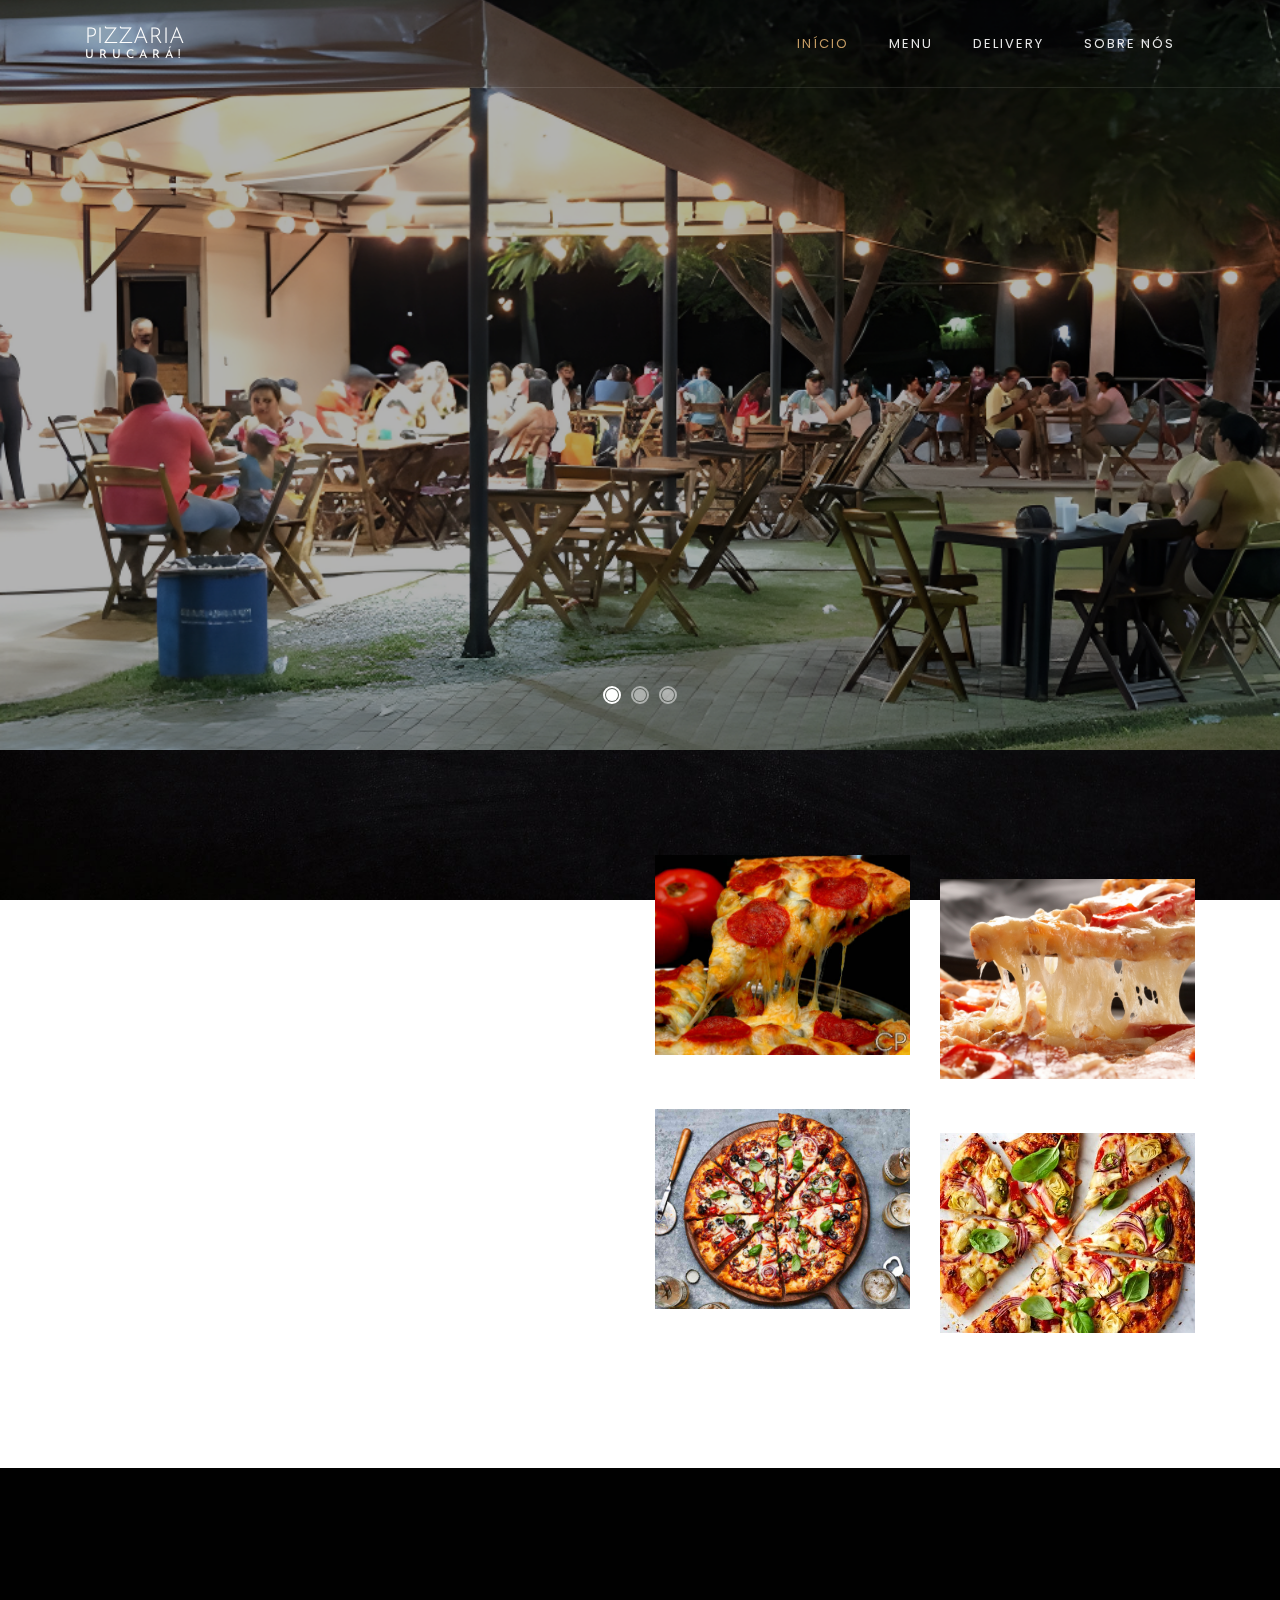
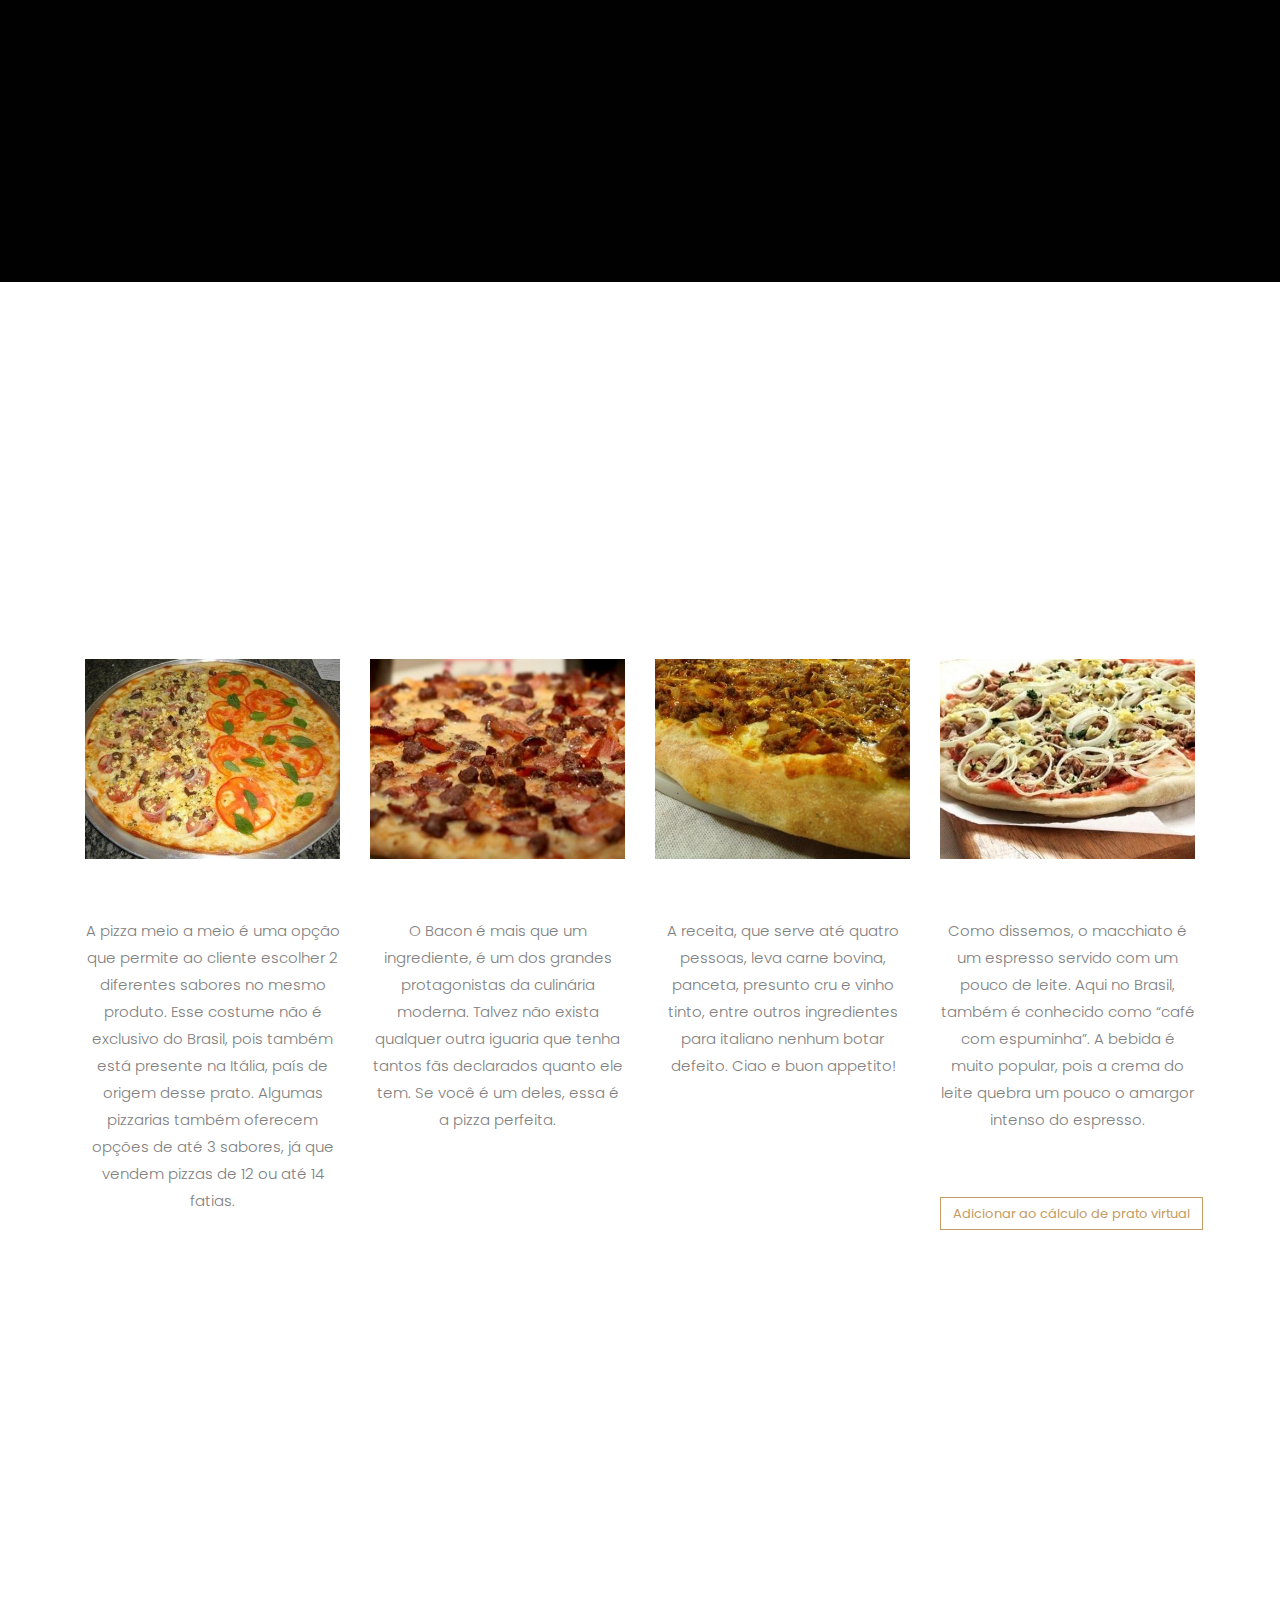
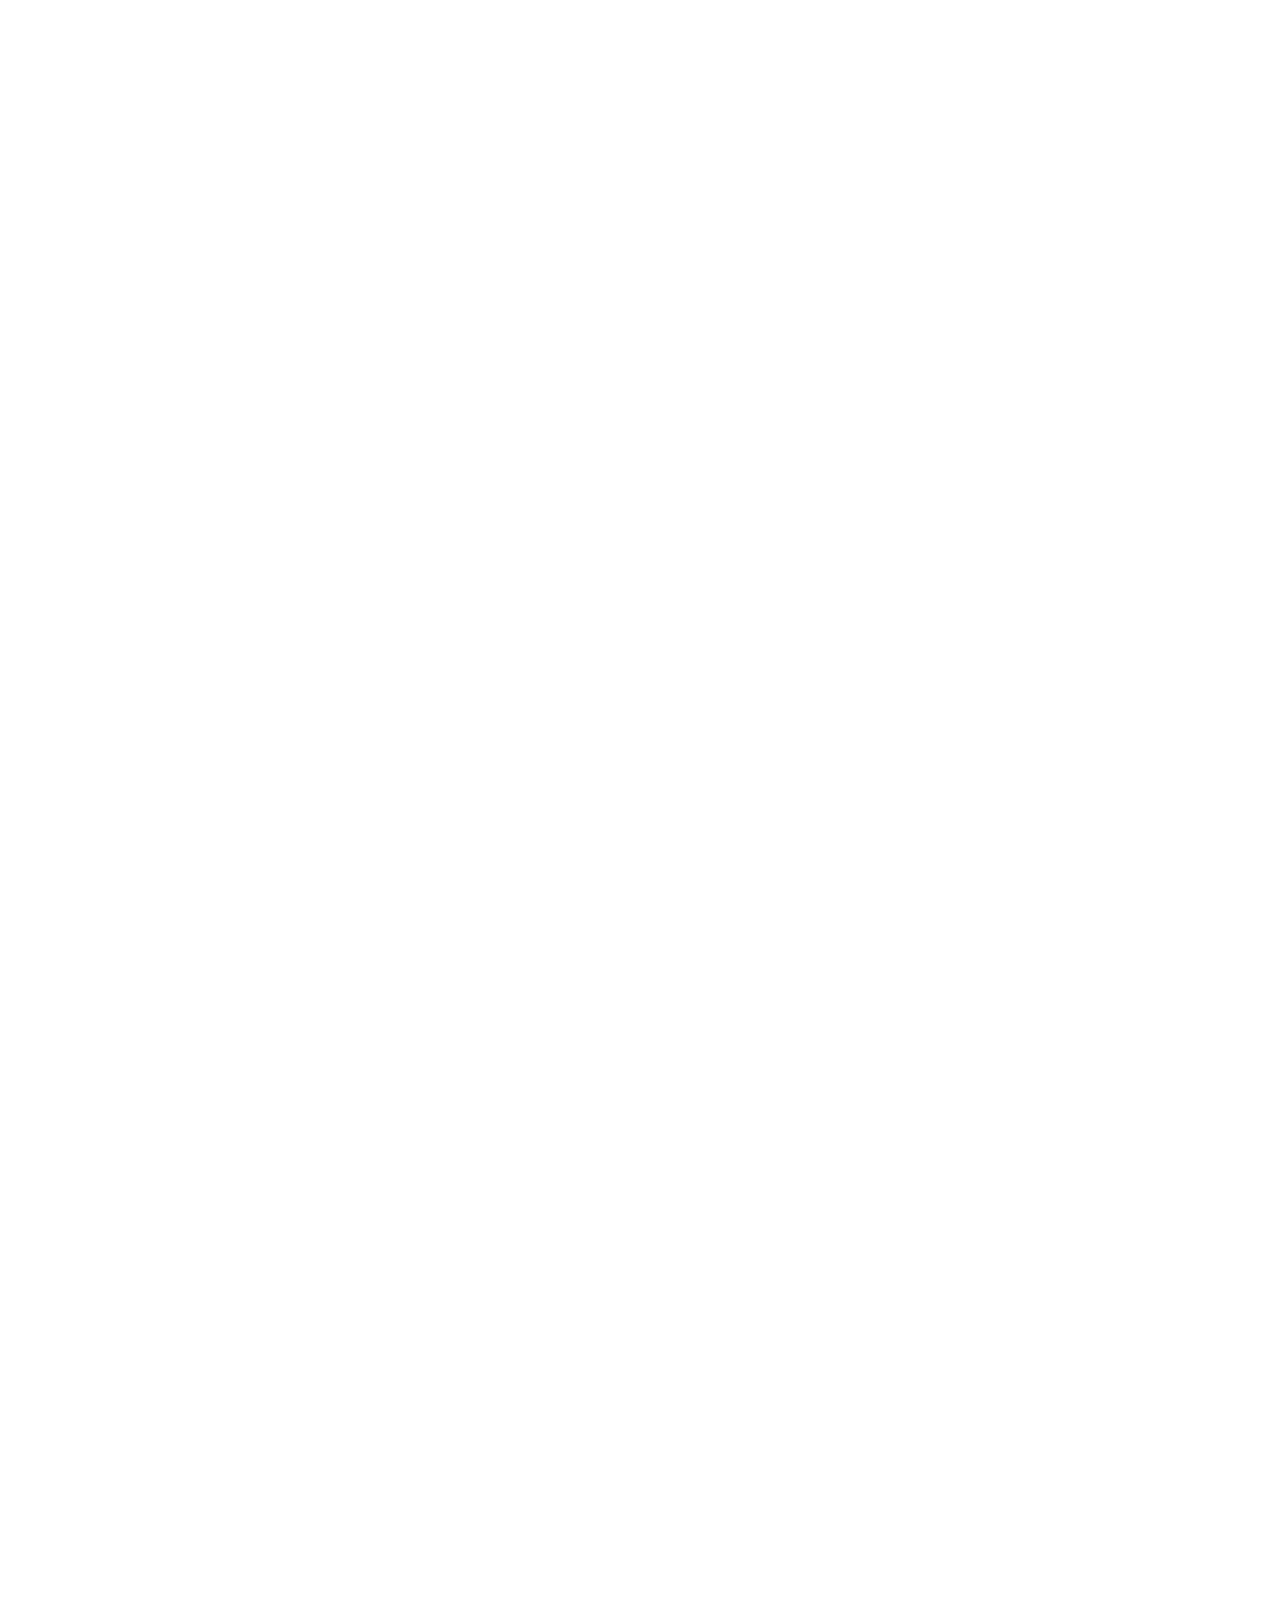
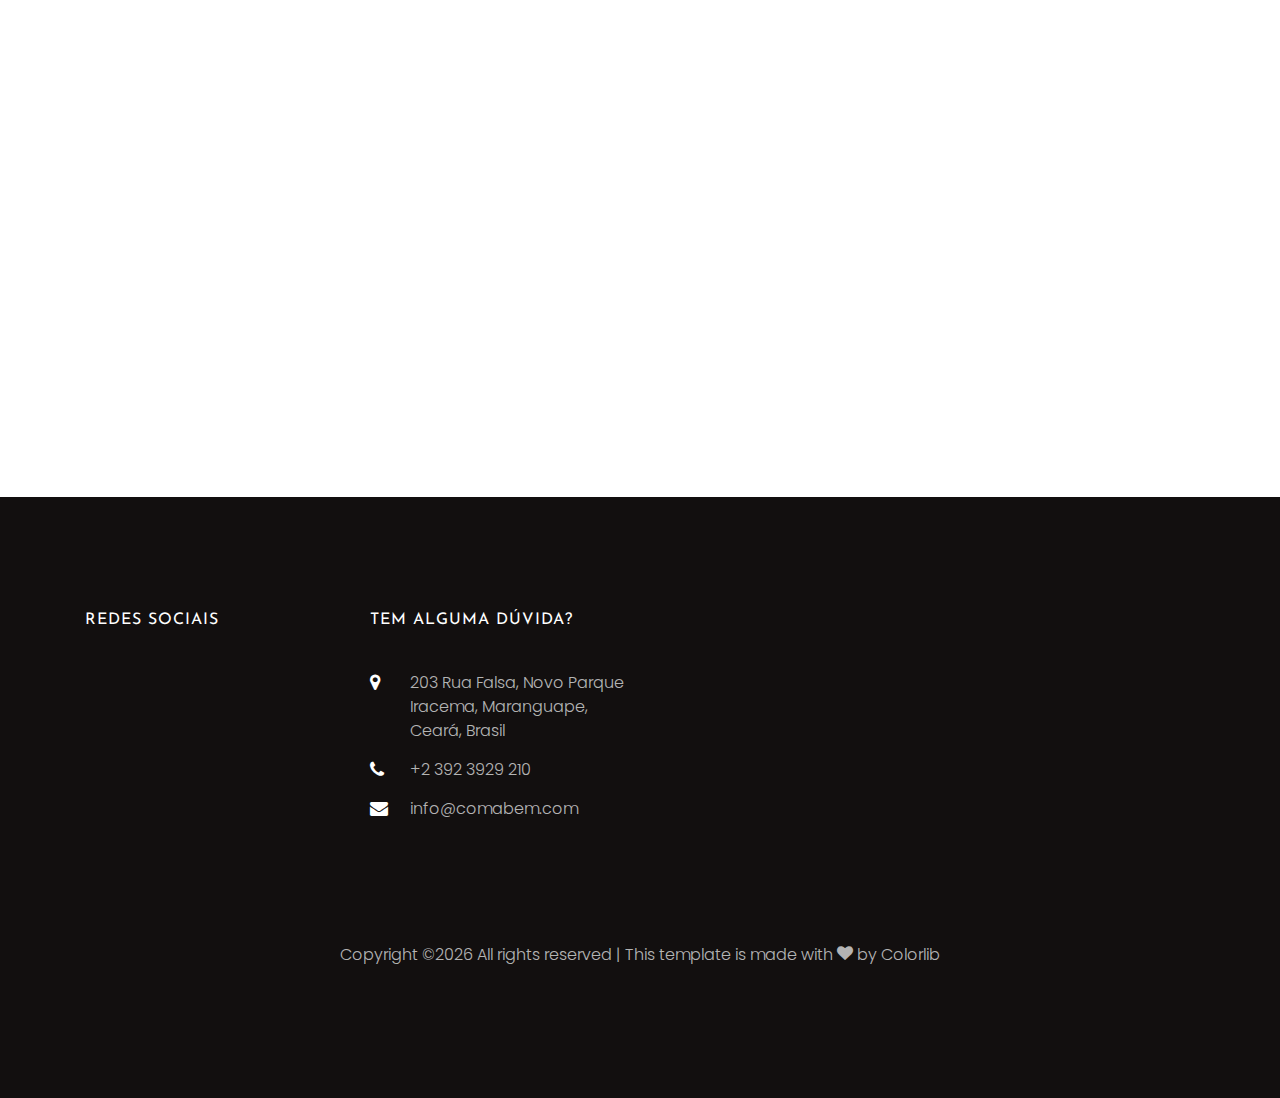
==== commit 8b10b120: "true" ====
--- a/index.html
+++ b/index.html
@@ -44,15 +44,9 @@
 	          <li class="nav-item active"><a href="index.html" class="nav-link">Início</a></li>
 	          <li class="nav-item"><a href="menu.html" class="nav-link">Menu</a></li>
 	          
-	          <li class="nav-item"><a href="blogs.html" class="nav-link">Delivery</a></li>
-	          
-	          <li class="nav-item dropdown">
-
-              <div class="dropdown-menu" aria-labelledby="dropdown04">
-  
-              </div>
-            </li>
-	          <li class="nav-item"><a href="Calculadora.html" class="nav-link">Sobre nós</a></li>
+	          <li class="nav-item"><a href="delivery.html" class="nav-link">Delivery</a></li>
+	        
+	          <li class="nav-item"><a href="sobre_nos.html" class="nav-link">Sobre nós</a></li>
 	          
 	        </ul>
 	      </div>
@@ -70,7 +64,7 @@
             	<span class="subheading">Bem-Vindo</span>
               <h1 class="mb-4">PIZZAS BOAS POR UM BOM PREÇO!</h1>
               <p class="mb-4 mb-md-5">Nossa pizzaria em Maranguape!</p>
-              <p><a href="Calculadora.html" class="btn btn-primary p-3 px-xl-4 py-xl-3">Menu</a> <a href="menu.html" class="btn btn-white btn-outline-white p-3 px-xl-4 py-xl-3">Delivery</a></p>
+              <p><a href="sobre_nos.html" class="btn btn-primary p-3 px-xl-4 py-xl-3">Menu</a> <a href="menu.html" class="btn btn-white btn-outline-white p-3 px-xl-4 py-xl-3">Delivery</a></p>
             </div>
 
           </div>
@@ -86,7 +80,7 @@
             	<span class="subheading">Bem-Vindo</span>
               <h1 class="mb-4">AMBIENTE AGRADÁVEL E AO AR LIVRE!</h1>
               <p class="mb-4 mb-md-5">Nossa pizzaria em Maranguape!</p>
-              <p><a href="Calculadora.html" class="btn btn-primary p-3 px-xl-4 py-xl-3">Menu</a> <a href="menu.html" class="btn btn-white btn-outline-white p-3 px-xl-4 py-xl-3">Delivery</a></p>
+              <p><a href="sobre_nos.html" class="btn btn-primary p-3 px-xl-4 py-xl-3">Menu</a> <a href="menu.html" class="btn btn-white btn-outline-white p-3 px-xl-4 py-xl-3">Delivery</a></p>
             </div>
 
           </div>
@@ -102,7 +96,7 @@
             	<span class="subheading">Bem-Vindo</span>
               <h1 class="mb-4">VEJA NOSSO MENU!</h1>
               <p class="mb-4 mb-md-5">Nossa pizzaria em Maranguape!</p>
-              <p><a href="Calculadora.html" class="btn btn-primary p-3 px-xl-4 py-xl-3">Menu</a> <a href="menu.html" class="btn btn-white btn-outline-white p-3 px-xl-4 py-xl-3">Delivery</a></p>
+              <p><a href="sobre_nos.html" class="btn btn-primary p-3 px-xl-4 py-xl-3">Menu</a> <a href="menu.html" class="btn btn-white btn-outline-white p-3 px-xl-4 py-xl-3">Delivery</a></p>
             </div>
 
           </div>
@@ -126,22 +120,22 @@
     				<div class="row">
     					<div class="col-md-6">
     						<div class="menu-entry">
-		    					<a href="menu.html" class="img"></a>
+		    					<a href="menu.html" class="img" style="background-image: url(images/pizza_1.jpg);"></a>
 		    				</div>
     					</div>
     					<div class="col-md-6">
     						<div class="menu-entry mt-lg-4">
-		    					<a href="menu.html" class="img" style="background-image: url(images/menu-2.jpg);"></a>
+		    					<a href="menu.html" class="img" style="background-image: url(images/pizza_2.jpg);"></a>
 		    				</div>
     					</div>
     					<div class="col-md-6">
     						<div class="menu-entry">
-		    					<a href="menu.html" class="img" style="background-image: url(images/menu-3.jpg);"></a>
+		    					<a href="menu.html" class="img" style="background-image: url(images/pizza_3.jpg);"></a>
 		    				</div>
     					</div>
     					<div class="col-md-6">
     						<div class="menu-entry mt-lg-4">
-		    					<a href="menu.html" class="img" style="background-image: url(images/menu-4.jpg);"></a>
+		    					<a href="menu.html" class="img" style="background-image: url(images/pizza_4.jpg);"></a>
 		    				</div>
     					</div>
     				</div>
@@ -160,8 +154,8 @@
 		            <div class="block-18 text-center">
 		              <div class="text">
 		              	<div class="icon"><span class="flaticon-coffee-cup"></span></div>
-		              	<strong class="number" data-number="19">0</strong>
-		              	<span>Sócios disponíveis a te ajudar!</span>
+		              	<strong class="number" data-number="1">0</strong>
+		              	<span>Ambiente arejado!</span>
 		              </div>
 		            </div>
 		          </div>
@@ -169,8 +163,8 @@
 		            <div class="block-18 text-center">
 		              <div class="text">
 		              	<div class="icon"><span class="flaticon-coffee-cup"></span></div>
-		              	<strong class="number" data-number="8">0</strong>
-		              	<span>Número de prêmios</span>
+		              	<strong class="number" data-number="4.5">0</strong>
+		              	<span>Avaliação da Play Store</span>
 		              </div>
 		            </div>
 		          </div>
@@ -178,8 +172,8 @@
 		            <div class="block-18 text-center">
 		              <div class="text">
 		              	<div class="icon"><span class="flaticon-coffee-cup"></span></div>
-		              	<strong class="number" data-number="10567">0</strong>
-		              	<span>Consumidores felizes</span>
+		              	<strong class="number" data-number="7">0</strong>
+		              	<span>Dias por semana lhe atendendo!</span>
 		              </div>
 		            </div>
 		          </div>
@@ -187,8 +181,8 @@
 		            <div class="block-18 text-center">
 		              <div class="text">
 		              	<div class="icon"><span class="flaticon-coffee-cup"></span></div>
-		              	<strong class="number" data-number="900">0</strong>
-		              	<span>Staff</span>
+		              	<strong class="number" data-number="50">0</strong>
+		              	<span>Pessoas na staff</span>
 		              </div>
 		            </div>
 		          </div>
@@ -203,52 +197,49 @@
     		<div class="row justify-content-center mb-5 pb-3">
           <div class="col-md-7 heading-section ftco-animate text-center">
           	<span class="subheading">Descubra</span>
-            <h2 class="mb-4">os melhores cafés disponíveis</h2>
-            <p>informações sobre cafés e suas calorias.</p>
+            <h2 class="mb-4">as melhores opções disponíveis</h2>
+            <p>Informações sobre nossas comidas.</p>
           </div>
         </div>
         <div class="row">
         	<div class="col-md-3">
         		<div class="menu-entry">
-    					<a href="#" class="img" style="background-image: url(images/menu-1.jpg);"></a>
+    					<a href="#" class="img" style="background-image: url(images/pizza_meio-a-meio.jpg);"></a>
     					<div class="text text-center pt-4">
-    						<h3><a href="#">Café Capuccino</a></h3>
-    						<p>É uma bebida preparada com café expresso e leite, verdadeiro fenômeno da cafeteria e consiste em 1/3 de café expresso, 1/3 de leite vaporizado e 1/3 de espuma de leite vaporizado.
-
-							Contudo em algumas situações recebe chocolate e canela para finalizar.</p>
-    						<p class="price"><span>$5.90</span></p>
-    						<button onclick="addcarrinho()"><a href="calculadora.html" class="btn btn-primary btn-outline-primary">Adicionar ao cálculo de prato virtual</a></button>    					</div>
+    						<h3><a href="#">Pizza meio-a-meio</a></h3>
+    						<p>A pizza meio a meio é uma opção que permite ao cliente escolher 2 diferentes sabores no mesmo produto. Esse costume não é exclusivo do Brasil, pois também está presente na Itália, país de origem desse prato. Algumas pizzarias também oferecem opções de até 3 sabores, já que vendem pizzas de 12 ou até 14 fatias.</p>
+    						<p class="price"><span>a partir de R$ 21,90</span></p>		</div>
     				</div>
         	</div>
         	<div class="col-md-3">
         		<div class="menu-entry">
-    					<a href="#" class="img" style="background-image: url(images/cafedoppio.jpg);"></a>
+    					<a href="#" class="img" style="background-image: url(images/pizza_bacon.jpg);"></a>
     					<div class="text text-center pt-4">
-    						<h3><a href="#">Café Doppio</a></h3>
-    						<p>Equivale a dois shots de espresso numa xícara: aproximadamente, 60ml. Porém, também leva o dobro de pó. No preparo, o doppio corresponde a “1 café espresso + 1 café espresso”. Na máquina, é preciso tirar dois cafés espresso e juntá-los na mesma chávena ou caneca.</p>
-    						<p class="price"><span>$6.99</span></p>
-    						<p><a href="calculadora.html" href class="btn btn-primary btn-outline-primary">Adicionar ao cálculo de prato virtual</a></p>
+    						<h3><a href="#">Pizza de Bacon</a></h3>
+    						<p>O Bacon é mais que um ingrediente, é um dos grandes protagonistas da culinária moderna. Talvez não exista qualquer outra iguaria que tenha tantos fãs declarados quanto ele tem. Se você é um deles, essa é a pizza perfeita.							</p>
+    						<p class="price"><span>R$ 21,90</span></p>
+    						
     					</div>
     				</div>
         	</div>
         	<div class="col-md-3">
         		<div class="menu-entry">
-    					<a href="#" class="img" style="background-image: url(images/cafelatte.jpg);"></a>
+    					<a href="#" class="img" style="background-image: url(images/pizza_bolonhesa.jpg);"></a>
     					<div class="text text-center pt-4">
-    						<h3><a href="#">Caffè Latte</a></h3>
-    						<p>O Latte é uma combinação do café expresso com uma quantidade generosa de leite ou sua espuma no topo do copo.</p>
-    						<p class="price"><span>$4.50</span></p>
-    						<button onclick="addcarrinho()"><a href="calculadora.html" class="btn btn-primary btn-outline-primary">Adicionar ao cálculo de prato virtual</a></button>    					</div>
+    						<h3><a href="#">Pizza Bolonhesa</a></h3>
+    						<p>A receita, que serve até quatro pessoas, leva carne bovina, panceta, presunto cru e vinho tinto, entre outros ingredientes para italiano nenhum botar defeito. Ciao e buon appetito!</p>
+    						<p class="price"><span>R$ 32,90</span></p>
+    						</div>
     				</div>
         	</div>
         	<div class="col-md-3">
         		<div class="menu-entry">
-    					<a href="#" class="img" style="background-image: url(images/cafemachiatto.jpg);"></a>
+    					<a href="#" class="img" style="background-image: url(images/pizza_atum.jpg);"></a>
     					<div class="text text-center pt-4">
     						<h3><a href="#">Café Macchiato</a></h3>
     						<p>Como dissemos, o macchiato é um espresso servido com um pouco de leite. Aqui no Brasil, também é conhecido como “café com espuminha”. A bebida é muito popular, pois a crema do leite quebra um pouco o amargor intenso do espresso.</p>
     						<p class="price"><span>$8.00</span></p>
-    						<p><a href="calculadora.html" class="btn btn-primary btn-outline-primary">Adicionar ao cálculo de prato virtual</a></p>
+    						<p><a href="sobre_nos.html" class="btn btn-primary btn-outline-primary">Adicionar ao cálculo de prato virtual</a></p>
     					</div>
     				</div>
         	</div>
@@ -325,7 +316,7 @@
 		              					<h3><a href="#">Grilled Beef</a></h3>
 		              					<p>Far far away, behind the word mountains, far from the countries Vokalia and Consonantia.</p>
 		              					<p class="price"><span>$2.90</span></p>
-		              					<button onclick="addcarrinho()"><a href="calculadora.html" class="btn btn-primary btn-outline-primary">Adicionar ao cálculo de prato virtual</a></button>		              				</div>
+		              					<button onclick="addcarrinho()"><a href="sobre_nos.html" class="btn btn-primary btn-outline-primary">Adicionar ao cálculo de prato virtual</a></button>		              				</div>
 		              			</div>
 		              		</div>
 		              		<div class="col-md-4 text-center">
@@ -335,7 +326,7 @@
 		              					<h3><a href="#">Grilled Beef</a></h3>
 		              					<p>Far far away, behind the word mountains, far from the countries Vokalia and Consonantia.</p>
 		              					<p class="price"><span>$2.90</span></p>
-		              					<button onclick="addcarrinho()"><a href="calculadora.html" class="btn btn-primary btn-outline-primary">Adicionar ao cálculo de prato virtual</a></button>		              				</div>
+		              					<button onclick="addcarrinho()"><a href="sobre_nos.html" class="btn btn-primary btn-outline-primary">Adicionar ao cálculo de prato virtual</a></button>		              				</div>
 		              			</div>
 		              		</div>
 		              		<div class="col-md-4 text-center">
@@ -345,7 +336,7 @@
 		              					<h3><a href="#">Grilled Beef</a></h3>
 		              					<p>Far far away, behind the word mountains, far from the countries Vokalia and Consonantia.</p>
 		              					<p class="price"><span>$2.90</span></p>
-		              					<button onclick="addcarrinho()"><a href="calculadora.html" class="btn btn-primary btn-outline-primary">Adicionar ao cálculo de prato virtual</a></button>		              				</div>
+		              					<button onclick="addcarrinho()"><a href="sobre_nos.html" class="btn btn-primary btn-outline-primary">Adicionar ao cálculo de prato virtual</a></button>		              				</div>
 		              			</div>
 		              		</div>
 		              	</div>
@@ -360,7 +351,7 @@
 		              					<h3><a href="#">Lemonade Juice</a></h3>
 		              					<p>Far far away, behind the word mountains, far from the countries Vokalia and Consonantia.</p>
 		              					<p class="price"><span>$2.90</span></p>
-		              					<button onclick="addcarrinho()"><a href="calculadora.html" class="btn btn-primary btn-outline-primary">Adicionar ao cálculo de prato virtual</a></button>		              				</div>
+		              					<button onclick="addcarrinho()"><a href="sobre_nos.html" class="btn btn-primary btn-outline-primary">Adicionar ao cálculo de prato virtual</a></button>		              				</div>
 		              			</div>
 		              		</div>
 		              		<div class="col-md-4 text-center">
@@ -370,7 +361,7 @@
 		              					<h3><a href="#">Pineapple Juice</a></h3>
 		              					<p>Far far away, behind the word mountains, far from the countries Vokalia and Consonantia.</p>
 		              					<p class="price"><span>$2.90</span></p>
-		              					<button onclick="addcarrinho()"><a href="calculadora.html" class="btn btn-primary btn-outline-primary">Adicionar ao cálculo de prato virtual</a></button>		              				</div>
+		              					<button onclick="addcarrinho()"><a href="sobre_nos.html" class="btn btn-primary btn-outline-primary">Adicionar ao cálculo de prato virtual</a></button>		              				</div>
 		              			</div>
 		              		</div>
 		              		<div class="col-md-4 text-center">
@@ -380,7 +371,7 @@
 		              					<h3><a href="#">Soda Bebidas</a></h3>
 		              					<p>Far far away, behind the word mountains, far from the countries Vokalia and Consonantia.</p>
 		              					<p class="price"><span>$2.90</span></p>
-		              					<button onclick="addcarrinho()"><a href="calculadora.html" class="btn btn-primary btn-outline-primary">Adicionar ao cálculo de prato virtual</a></button>		              				</div>
+		              					<button onclick="addcarrinho()"><a href="sobre_nos.html" class="btn btn-primary btn-outline-primary">Adicionar ao cálculo de prato virtual</a></button>		              				</div>
 		              			</div>
 		              		</div>
 		              	</div>
@@ -395,7 +386,7 @@
 		              					<h3><a href="#">Hot Cake Honey</a></h3>
 		              					<p>Far far away, behind the word mountains, far from the countries Vokalia and Consonantia.</p>
 		              					<p class="price"><span>$2.90</span></p>
-		              					<button onclick="addcarrinho()"><a href="calculadora.html" class="btn btn-primary btn-outline-primary">Adicionar ao cálculo de prato virtual</a></button>		              				</div>
+		              					<button onclick="addcarrinho()"><a href="sobre_nos.html" class="btn btn-primary btn-outline-primary">Adicionar ao cálculo de prato virtual</a></button>		              				</div>
 		              			</div>
 		              		</div>
 		              		<div class="col-md-4 text-center">
@@ -405,7 +396,7 @@
 		              					<h3><a href="#">Hot Cake Honey</a></h3>
 		              					<p>Far far away, behind the word mountains, far from the countries Vokalia and Consonantia.</p>
 		              					<p class="price"><span>$2.90</span></p>
-		              					<button onclick="addcarrinho()"><a href="calculadora.html" class="btn btn-primary btn-outline-primary">Adicionar ao cálculo de prato virtual</a></button>		              				</div>
+		              					<button onclick="addcarrinho()"><a href="sobre_nos.html" class="btn btn-primary btn-outline-primary">Adicionar ao cálculo de prato virtual</a></button>		              				</div>
 		              			</div>
 		              		</div>
 		              		<div class="col-md-4 text-center">
@@ -415,7 +406,7 @@
 		              					<h3><a href="#">Hot Cake Honey</a></h3>
 		              					<p>Far far away, behind the word mountains, far from the countries Vokalia and Consonantia.</p>
 		              					<p class="price"><span>$2.90</span></p>
-		              					<button onclick="addcarrinho()"><a href="calculadora.html" class="btn btn-primary btn-outline-primary">Adicionar ao cálculo de prato virtual</a></button>		              				</div>
+		              					<button onclick="addcarrinho()"><a href="sobre_nos.html" class="btn btn-primary btn-outline-primary">Adicionar ao cálculo de prato virtual</a></button>		              				</div>
 		              			</div>
 		              		</div>
 		              	</div>
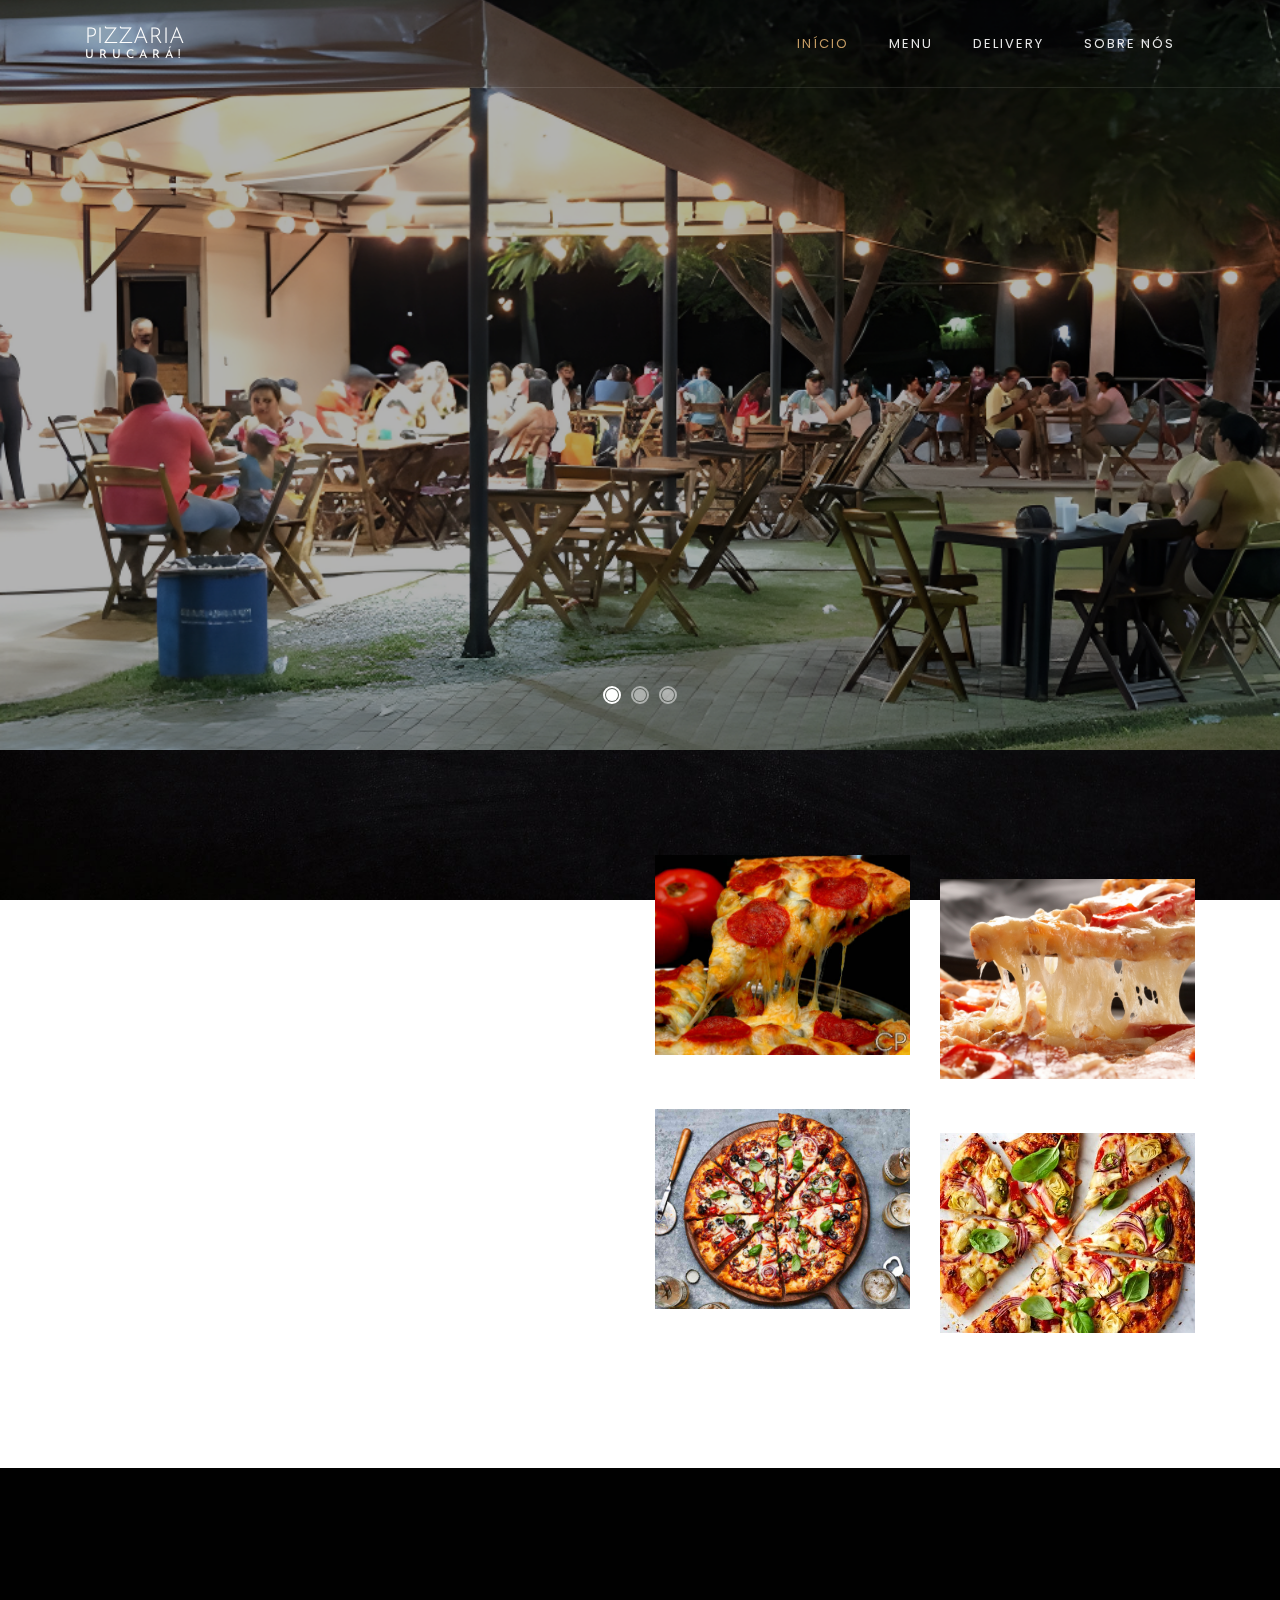
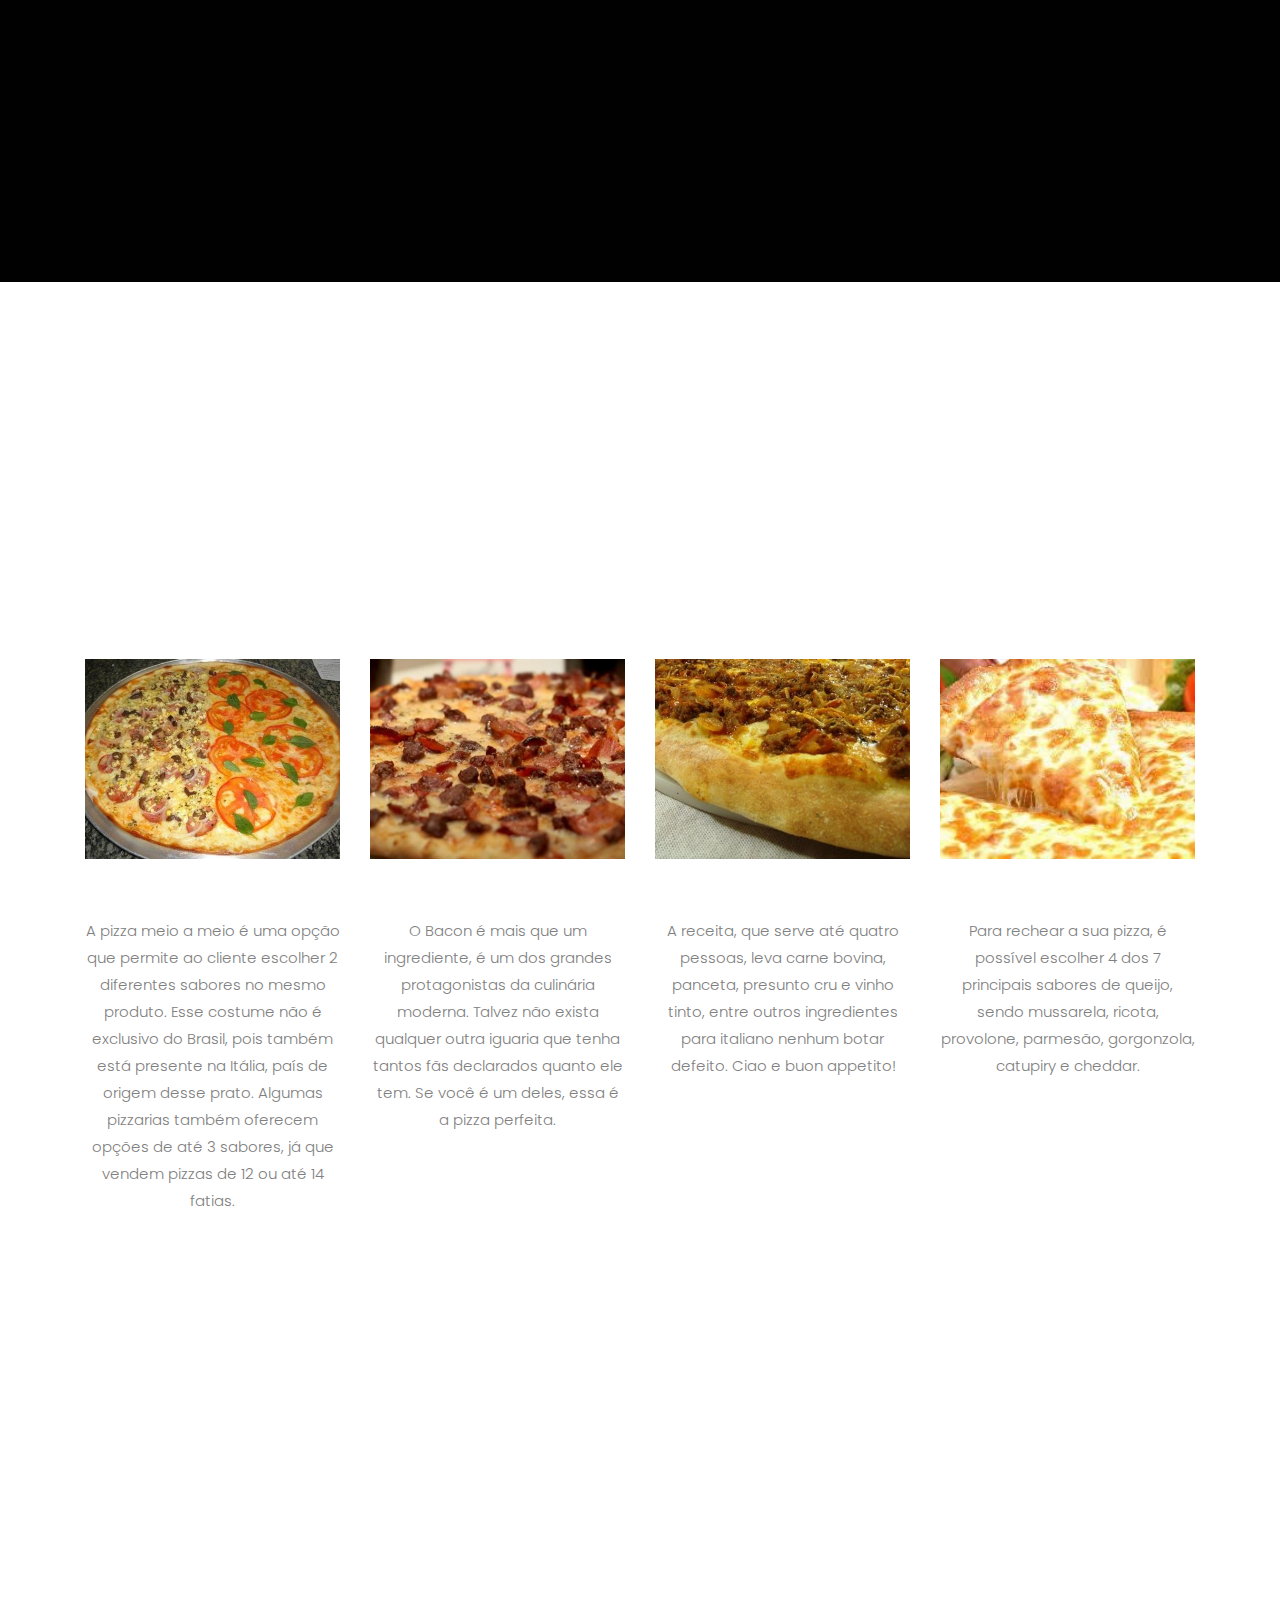
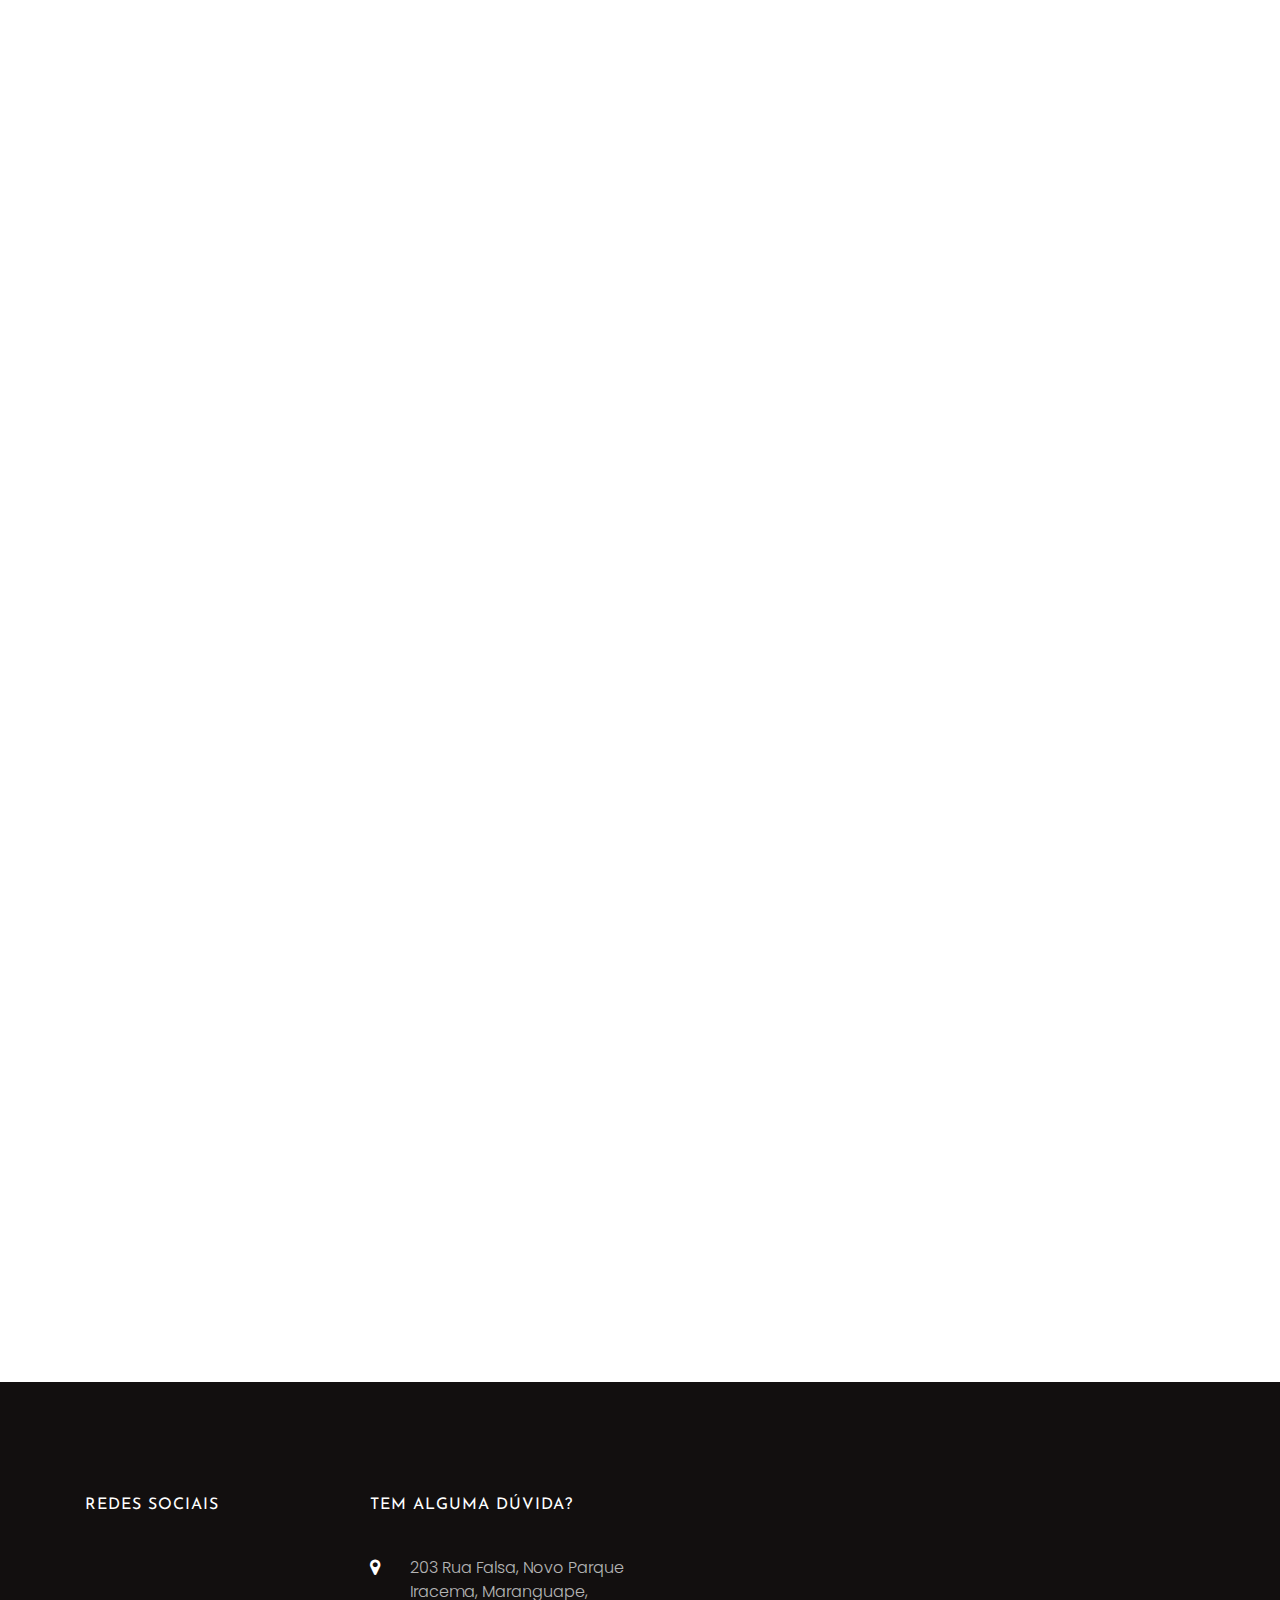
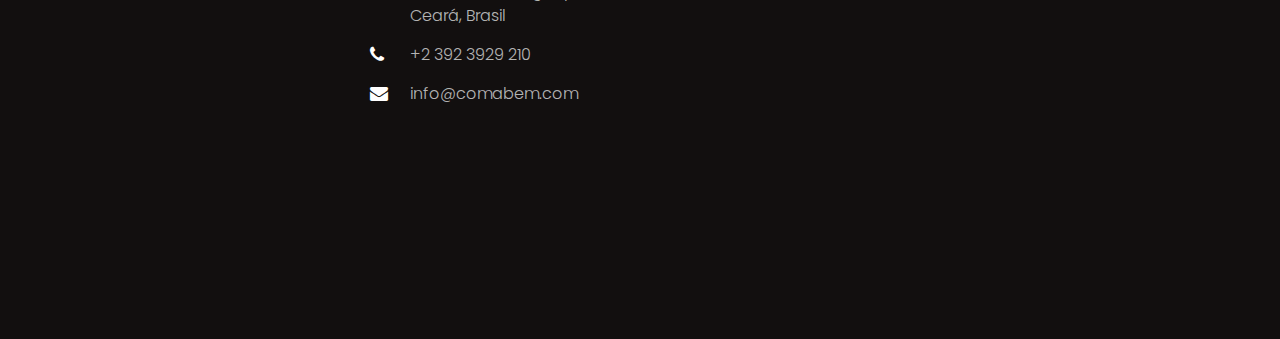
==== commit 9bd0753a: "terminei o index" ====
--- a/index.html
+++ b/index.html
@@ -29,7 +29,6 @@
     <link rel="stylesheet" href="css/style.css">
 
 	<link rel="shortcut icon" href="images/logo.jpg">
-	<script src="js/addcarrinho.js"></script>
 
   </head>
   <body>
@@ -163,8 +162,8 @@
 		            <div class="block-18 text-center">
 		              <div class="text">
 		              	<div class="icon"><span class="flaticon-coffee-cup"></span></div>
-		              	<strong class="number" data-number="4.5">0</strong>
-		              	<span>Avaliação da Play Store</span>
+		              	<strong class="number" data-number="4">4.5</strong>
+		              	<span>Avaliação no Google Maps</span>
 		              </div>
 		            </div>
 		          </div>
@@ -234,12 +233,12 @@
         	</div>
         	<div class="col-md-3">
         		<div class="menu-entry">
-    					<a href="#" class="img" style="background-image: url(images/pizza_atum.jpg);"></a>
+    					<a href="#" class="img" style="background-image: url(images/4-queijos.jpg);"></a>
     					<div class="text text-center pt-4">
-    						<h3><a href="#">Café Macchiato</a></h3>
-    						<p>Como dissemos, o macchiato é um espresso servido com um pouco de leite. Aqui no Brasil, também é conhecido como “café com espuminha”. A bebida é muito popular, pois a crema do leite quebra um pouco o amargor intenso do espresso.</p>
-    						<p class="price"><span>$8.00</span></p>
-    						<p><a href="sobre_nos.html" class="btn btn-primary btn-outline-primary">Adicionar ao cálculo de prato virtual</a></p>
+    						<h3><a href="#">Pizza 4 Queijos</a></h3>
+    						<p>Para rechear a sua pizza, é possível escolher 4 dos 7 principais sabores de queijo, sendo mussarela, ricota, provolone, parmesão, gorgonzola, catupiry e cheddar. 							</p>
+    						<p class="price"><span>R$ 21,90</span></p>
+    						
     					</div>
     				</div>
         	</div>
@@ -251,28 +250,28 @@
     	<div class="container-wrap">
     		<div class="row no-gutters">
 					<div class="col-md-3 ftco-animate">
-						<a class="gallery img d-flex align-items-center" style="background-image: url(images/gallery-1.jpg);">
+						<a class="gallery img d-flex align-items-center" style="background-image: url(images/pizza-urucara.png);">
 							<div class="icon mb-4 d-flex align-items-center justify-content-center">
     						<span class="icon-Pesquisar"></span>
     					</div>
 						</a>
 					</div>
 					<div class="col-md-3 ftco-animate">
-						<a class="gallery img d-flex align-items-center" style="background-image: url(images/gallery-2.jpg);">
+						<a class="gallery img d-flex align-items-center" style="background-image: url(images/ambiente.png);">
 							<div class="icon mb-4 d-flex align-items-center justify-content-center">
     						<span class="icon-Pesquisar"></span>
     					</div>
 						</a>
 					</div>
 					<div class="col-md-3 ftco-animate">
-						<a class="gallery img d-flex align-items-center" style="background-image: url(images/gallery-3.jpg);">
+						<a class="gallery img d-flex align-items-center" style="background-image: url(images/logo_madeira.png);">
 							<div class="icon mb-4 d-flex align-items-center justify-content-center">
     						<span class="icon-Pesquisar"></span>
     					</div>
 						</a>
 					</div>
 					<div class="col-md-3 ftco-animate">
-						<a class="gallery img d-flex align-items-center" style="background-image: url(images/gallery-4.jpg);">
+						<a class="gallery img d-flex align-items-center" style="background-image: url(images/placa-urucara.png);">
 							<div class="icon mb-4 d-flex align-items-center justify-content-center">
     						<span class="icon-Pesquisar"></span>
     					</div>
@@ -287,8 +286,8 @@
     		<div class="row justify-content-center mb-5">
           <div class="col-md-7 heading-section text-center ftco-animate">
           	<span class="subheading">Descubra</span>
-            <h2 class="mb-4">nossos produtos</h2>
-            <p>Far far away, behind the word mountains, far from the countries Vokalia and Consonantia, there live the blind texts.</p>
+            <h2 class="mb-4">outros produtos</h2>
+            <p>Temos um amplo cardápio de pedidos além de pizzas!</p>
           </div>
         </div>
     		<div class="row d-md-flex">
@@ -296,11 +295,11 @@
 		    		<div class="row">
 		          <div class="col-md-12 nav-link-wrap mb-5">
 		            <div class="nav ftco-animate nav-pills justify-content-center" id="v-pills-tab" role="tablist" aria-orientation="vertical">
-		              <a class="nav-link active" id="v-pills-1-tab" data-toggle="pill" href="#v-pills-1" role="tab" aria-controls="v-pills-1" aria-selected="true">Pratos Principais</a>
-
-		              <a class="nav-link" id="v-pills-2-tab" data-toggle="pill" href="#v-pills-2" role="tab" aria-controls="v-pills-2" aria-selected="false">Bebidas</a>
-
-		              <a class="nav-link" id="v-pills-3-tab" data-toggle="pill" href="#v-pills-3" role="tab" aria-controls="v-pills-3" aria-selected="false">Sobremesas</a>
+		              <a class="nav-link active" id="v-pills-1-tab" data-toggle="pill" href="#v-pills-1" role="tab" aria-controls="v-pills-1" aria-selected="true">Açaí</a>
+
+		              <a class="nav-link" id="v-pills-2-tab" data-toggle="pill" href="#v-pills-2" role="tab" aria-controls="v-pills-2" aria-selected="false">Sanduíches</a>
+
+		              <a class="nav-link" id="v-pills-3-tab" data-toggle="pill" href="#v-pills-3" role="tab" aria-controls="v-pills-3" aria-selected="false">Quentinhas</a>
 		            </div>
 		          </div>
 		          <div class="col-md-12 d-flex align-items-center">
@@ -311,32 +310,54 @@
 		              	<div class="row">
 		              		<div class="col-md-4 text-center">
 		              			<div class="menu-wrap">
-		              				<a href="#" class="menu-img img mb-4" style="background-image: url(images/dish-1.jpg);"></a>
-		              				<div class="text">
-		              					<h3><a href="#">Grilled Beef</a></h3>
-		              					<p>Far far away, behind the word mountains, far from the countries Vokalia and Consonantia.</p>
-		              					<p class="price"><span>$2.90</span></p>
-		              					<button onclick="addcarrinho()"><a href="sobre_nos.html" class="btn btn-primary btn-outline-primary">Adicionar ao cálculo de prato virtual</a></button>		              				</div>
-		              			</div>
-		              		</div>
-		              		<div class="col-md-4 text-center">
-		              			<div class="menu-wrap">
-		              				<a href="#" class="menu-img img mb-4" style="background-image: url(images/dish-2.jpg);"></a>
-		              				<div class="text">
-		              					<h3><a href="#">Grilled Beef</a></h3>
-		              					<p>Far far away, behind the word mountains, far from the countries Vokalia and Consonantia.</p>
-		              					<p class="price"><span>$2.90</span></p>
-		              					<button onclick="addcarrinho()"><a href="sobre_nos.html" class="btn btn-primary btn-outline-primary">Adicionar ao cálculo de prato virtual</a></button>		              				</div>
-		              			</div>
-		              		</div>
-		              		<div class="col-md-4 text-center">
-		              			<div class="menu-wrap">
-		              				<a href="#" class="menu-img img mb-4" style="background-image: url(images/dish-3.jpg);"></a>
-		              				<div class="text">
-		              					<h3><a href="#">Grilled Beef</a></h3>
-		              					<p>Far far away, behind the word mountains, far from the countries Vokalia and Consonantia.</p>
-		              					<p class="price"><span>$2.90</span></p>
-		              					<button onclick="addcarrinho()"><a href="sobre_nos.html" class="btn btn-primary btn-outline-primary">Adicionar ao cálculo de prato virtual</a></button>		              				</div>
+		              				<a href="#" class="menu-img img mb-4" style="background-image: url(images/acai.png);"></a>
+		              				<div class="text">
+		              					<h3><a href="#">Açaí 250G</a></h3>
+										<p class="price"><span>R$ 10,00</span></p>
+		              					<p>COBERTURA: amora / chocolate / kiwi / leite condensado / morango / tutti-frutti
+											<br><br>
+											CREME: cupuaçu / chocolate belga / morango / ninho / tapioca / paçoquita
+											<br><br>
+											FRUTAS: abacaxi / banana / cereja / kiwi / manga / morango / uva
+											<br><br>
+											MIX: amendoin / canudinhos / castanha / chocoball / farinha láctea / gotas de chocolate / granola / leite em pó / marshmallow / MM'S / neston
+										</p>
+		              					
+		              				</div>
+		              			</div>
+		              		</div>
+		              		<div class="col-md-4 text-center">
+		              			<div class="menu-wrap">
+		              				<a href="#" class="menu-img img mb-4" style="background-image: url(images/acai-2.jpg);"></a>
+		              				<div class="text">
+		              					<h3><a href="#">Açaí 500G</a></h3>
+		              					<p class="price"><span>R$ 20,00</span></p>
+		              					<p>COBERTURA: amora / chocolate / kiwi / leite condensado / morango / tutti-frutti
+											<br><br>
+											CREME: cupuaçu / chocolate belga / morango / ninho / tapioca / paçoquita
+											<br><br>
+											FRUTAS: abacaxi / banana / cereja / kiwi / manga / morango / uva
+											<br><br>
+											MIX: amendoin / canudinhos / castanha / chocoball / farinha láctea / gotas de chocolate / granola / leite em pó / marshmallow / MM'S / neston
+										</p>
+		              					</div>
+		              			</div>
+		              		</div>
+		              		<div class="col-md-4 text-center">
+		              			<div class="menu-wrap">
+		              				<a href="#" class="menu-img img mb-4" style="background-image: url(images/acai-3.jpg);"></a>
+		              				<div class="text">
+		              					<h3><a href="#">Açaí 1KG</a></h3>
+		              					<p class="price"><span>R$ 39,90</span></p>
+		              					<p>COBERTURA: amora / chocolate / kiwi / leite condensado / morango / tutti-frutti
+											<br><br>
+											CREME: cupuaçu / chocolate belga / morango / ninho / tapioca / paçoquita
+											<br><br>
+											FRUTAS: abacaxi / banana / cereja / kiwi / manga / morango / uva
+											<br><br>
+											MIX: amendoin / canudinhos / castanha / chocoball / farinha láctea / gotas de chocolate / granola / leite em pó / marshmallow / MM'S / neston
+										</p>
+		              					</div>
 		              			</div>
 		              		</div>
 		              	</div>
@@ -346,32 +367,34 @@
 		                <div class="row">
 		              		<div class="col-md-4 text-center">
 		              			<div class="menu-wrap">
-		              				<a href="#" class="menu-img img mb-4" style="background-image: url(images/drink-1.jpg);"></a>
-		              				<div class="text">
-		              					<h3><a href="#">Lemonade Juice</a></h3>
-		              					<p>Far far away, behind the word mountains, far from the countries Vokalia and Consonantia.</p>
-		              					<p class="price"><span>$2.90</span></p>
-		              					<button onclick="addcarrinho()"><a href="sobre_nos.html" class="btn btn-primary btn-outline-primary">Adicionar ao cálculo de prato virtual</a></button>		              				</div>
-		              			</div>
-		              		</div>
-		              		<div class="col-md-4 text-center">
-		              			<div class="menu-wrap">
-		              				<a href="#" class="menu-img img mb-4" style="background-image: url(images/drink-2.jpg);"></a>
-		              				<div class="text">
-		              					<h3><a href="#">Pineapple Juice</a></h3>
-		              					<p>Far far away, behind the word mountains, far from the countries Vokalia and Consonantia.</p>
-		              					<p class="price"><span>$2.90</span></p>
-		              					<button onclick="addcarrinho()"><a href="sobre_nos.html" class="btn btn-primary btn-outline-primary">Adicionar ao cálculo de prato virtual</a></button>		              				</div>
-		              			</div>
-		              		</div>
-		              		<div class="col-md-4 text-center">
-		              			<div class="menu-wrap">
-		              				<a href="#" class="menu-img img mb-4" style="background-image: url(images/drink-3.jpg);"></a>
-		              				<div class="text">
-		              					<h3><a href="#">Soda Bebidas</a></h3>
-		              					<p>Far far away, behind the word mountains, far from the countries Vokalia and Consonantia.</p>
-		              					<p class="price"><span>$2.90</span></p>
-		              					<button onclick="addcarrinho()"><a href="sobre_nos.html" class="btn btn-primary btn-outline-primary">Adicionar ao cálculo de prato virtual</a></button>		              				</div>
+		              				<a href="#" class="menu-img img mb-4" style="background-image: url(images/carne_arabe.jpg	);"></a>
+		              				<div class="text">
+		              					<h3><a href="#">Sanduíche de Carne Caseira Árabe</a></h3>
+										<p class="price"><span>R$ 13,90</span></p>
+		              					<p>CARNE CASEIRA, QUEIJO MUSSARELA, ALFACE, TOMATE, MOLHO DA CASA E MOLHO BARBECUE										  </p>
+		              					
+		              					</div>
+		              			</div>
+		              		</div>
+		              		<div class="col-md-4 text-center">
+		              			<div class="menu-wrap">
+		              				<a href="#" class="menu-img img mb-4" style="background-image: url(images/xbacon.jpg);"></a>
+		              				<div class="text">
+		              					<h3><a href="#">X-Bacon</a></h3>
+										<p class="price"><span>R$ 18,90</span></p>
+		              					<p>Criado especialmente para os amantes de hambúrguer e bacon! </p>
+		              					
+		              					</div>
+		              			</div>
+		              		</div>
+		              		<div class="col-md-4 text-center">
+		              			<div class="menu-wrap">
+		              				<a href="#" class="menu-img img mb-4" style="background-image: url(images/xduplo.jpg);"></a>
+		              				<div class="text">
+		              					<h3><a href="#">X-Duplo</a></h3>
+		              					<p>Criado especialmente para os amantes de hambúrguer e bacon! </p>
+		              					<p class="price"><span>R$ 10,00</span></p>
+		              					</div>
 		              			</div>
 		              		</div>
 		              	</div>
@@ -381,32 +404,34 @@
 		                <div class="row">
 		              		<div class="col-md-4 text-center">
 		              			<div class="menu-wrap">
-		              				<a href="#" class="menu-img img mb-4" style="background-image: url(images/dessert-1.jpg);"></a>
-		              				<div class="text">
-		              					<h3><a href="#">Hot Cake Honey</a></h3>
-		              					<p>Far far away, behind the word mountains, far from the countries Vokalia and Consonantia.</p>
-		              					<p class="price"><span>$2.90</span></p>
-		              					<button onclick="addcarrinho()"><a href="sobre_nos.html" class="btn btn-primary btn-outline-primary">Adicionar ao cálculo de prato virtual</a></button>		              				</div>
-		              			</div>
-		              		</div>
-		              		<div class="col-md-4 text-center">
-		              			<div class="menu-wrap">
-		              				<a href="#" class="menu-img img mb-4" style="background-image: url(images/dessert-2.jpg);"></a>
-		              				<div class="text">
-		              					<h3><a href="#">Hot Cake Honey</a></h3>
-		              					<p>Far far away, behind the word mountains, far from the countries Vokalia and Consonantia.</p>
-		              					<p class="price"><span>$2.90</span></p>
-		              					<button onclick="addcarrinho()"><a href="sobre_nos.html" class="btn btn-primary btn-outline-primary">Adicionar ao cálculo de prato virtual</a></button>		              				</div>
-		              			</div>
-		              		</div>
-		              		<div class="col-md-4 text-center">
-		              			<div class="menu-wrap">
-		              				<a href="#" class="menu-img img mb-4" style="background-image: url(images/dessert-3.jpg);"></a>
-		              				<div class="text">
-		              					<h3><a href="#">Hot Cake Honey</a></h3>
-		              					<p>Far far away, behind the word mountains, far from the countries Vokalia and Consonantia.</p>
-		              					<p class="price"><span>$2.90</span></p>
-		              					<button onclick="addcarrinho()"><a href="sobre_nos.html" class="btn btn-primary btn-outline-primary">Adicionar ao cálculo de prato virtual</a></button>		              				</div>
+		              				<a href="#" class="menu-img img mb-4" style="background-image: url(images/quentinha-linguica.jpg);"></a>
+		              				<div class="text">
+		              					<h3><a href="#">Quentinha de Linguiça</a></h3>
+										<p class="price"><span>R$ 17,00</span></p>
+		              					<p>Experimente a deliciosa Linguiça Toscana Acebolada, suculentas fatias em uma mistura perfeita com arroz soltinho, feijão caseiro, guarnição irresistível e uma fresca salada. Uma refeição completa e irresistível para satisfazer todos os seus desejos.</p>
+		              					</div>
+		              			</div>
+		              		</div>
+		              		<div class="col-md-4 text-center">
+		              			<div class="menu-wrap">
+		              				<a href="#" class="menu-img img mb-4" style="background-image: url(images/carne-do-sol.jpg);"></a>
+		              				<div class="text">
+		              					<h3><a href="#">Quentinha de Carne do Sol</a></h3>
+										<p class="price"><span>R$ 23,99</span></p>
+		              					<p>Marmitex de Carne de Sol. Carne de sol, arroz, feijão, mandioca e paçoca</p>
+		              					
+		              					</div>
+		              			</div>
+		              		</div>
+		              		<div class="col-md-4 text-center">
+		              			<div class="menu-wrap">
+		              				<a href="#" class="menu-img img mb-4" style="background-image: url(images/picanha.jpg);"></a>
+		              				<div class="text">
+		              					<h3><a href="#">Quentinha de Picanha</a></h3>
+										<p class="price"><span>R$ 23,99</span></p>
+		              					<p>MARMITEX DE PICANHA SÒ CARNE DE PICANHA. ARROZ,TROPEIRO,FEIJAO EM CALDA,FRITAS,MAIONESE E PICANHA.</p>
+		              					
+		              					</div>
 		              			</div>
 		              		</div>
 		              	</div>
@@ -421,48 +446,7 @@
 
 
 
-    <section class="ftco-section">
-      <div class="container">
-        <div class="row justify-content-center mb-5 pb-3">
-          <div class="col-md-7 heading-section ftco-animate text-center">
-            <h2 class="mb-4">Blogs</h2>
-          </div>
-        </div>
-        <div class="row d-flex">
-          <div class="col-md-4 d-flex ftco-animate">
-          	<div class="blog-entry align-self-stretch">
-				<a href="blog_saudavel.html" class="block-20" style="background-image: url('images/capa_blog_saudavel.webp');">
-				</a>
-				<div class="text py-4 d-block">
-					<div class="meta">
-					<div>13 de Dezembro, 2022</div>
-					<div>Admin</div>
-					<div><span class="icon-chat"></span> 3</a></div>
-				  </div>
-				  <h3 class="heading mt-2"><a href="blog_saudavel.html">Blog sobre alimentações saudáveis!</a></h3>
-				  <p>A alimentação saudável garante todos os nutrientes que o organismo necessita. Confira dicas e benefícios de uma nutrição equilibrada!
-  
-				  </p>
-				</div>
-            </div>
-          </div>
-          <div class="col-md-4 d-flex ftco-animate">
-          	<div class="blog-entry align-self-stretch">
-				<a href="blog-naosaudavel.html" class="block-20" style="background-image: url(images/nao_saudavel.jpg);">
-				</a>
-				<div class="text py-4 d-block">
-					<div class="meta">
-					<div>13 de Dezembro, 2022</div>
-					<div>Admin</div>
-					<div><span class="icon-chat"></span> 3</div>
-				  </div>
-				  <h3 class="heading mt-2"><a href="blog-naosaudavel.html">Blog sobre alimentações não-saudáveis!</a></h3>
-				  <p>Veja instruções nesse site de quais alimentos evitar e quais os riscos que eles causam à sua saúde!</p>
-				</div>
-            </div>
-          </div>
-    </section>
-
+ 
 
     <footer class="ftco-footer ftco-section img">
     	<div class="overlay"></div>
@@ -495,10 +479,7 @@
         <div class="row">
           <div class="col-md-12 text-center">
 
-            <p><!-- Link back to Colorlib can't be removed. Template is licensed under CC BY 3.0. -->
-  Copyright &copy;<script>document.write(new Date().getFullYear());</script> All rights reserved | This template is made with <i class="icon-heart" aria-hidden="true"></i> by <a href="https://colorlib.com" target="_blank">Colorlib</a>
-  <!-- Link back to Colorlib can't be removed. Template is licensed under CC BY 3.0. --></p>
-          </div>
+            </div>
         </div>
       </div>
     </footer>
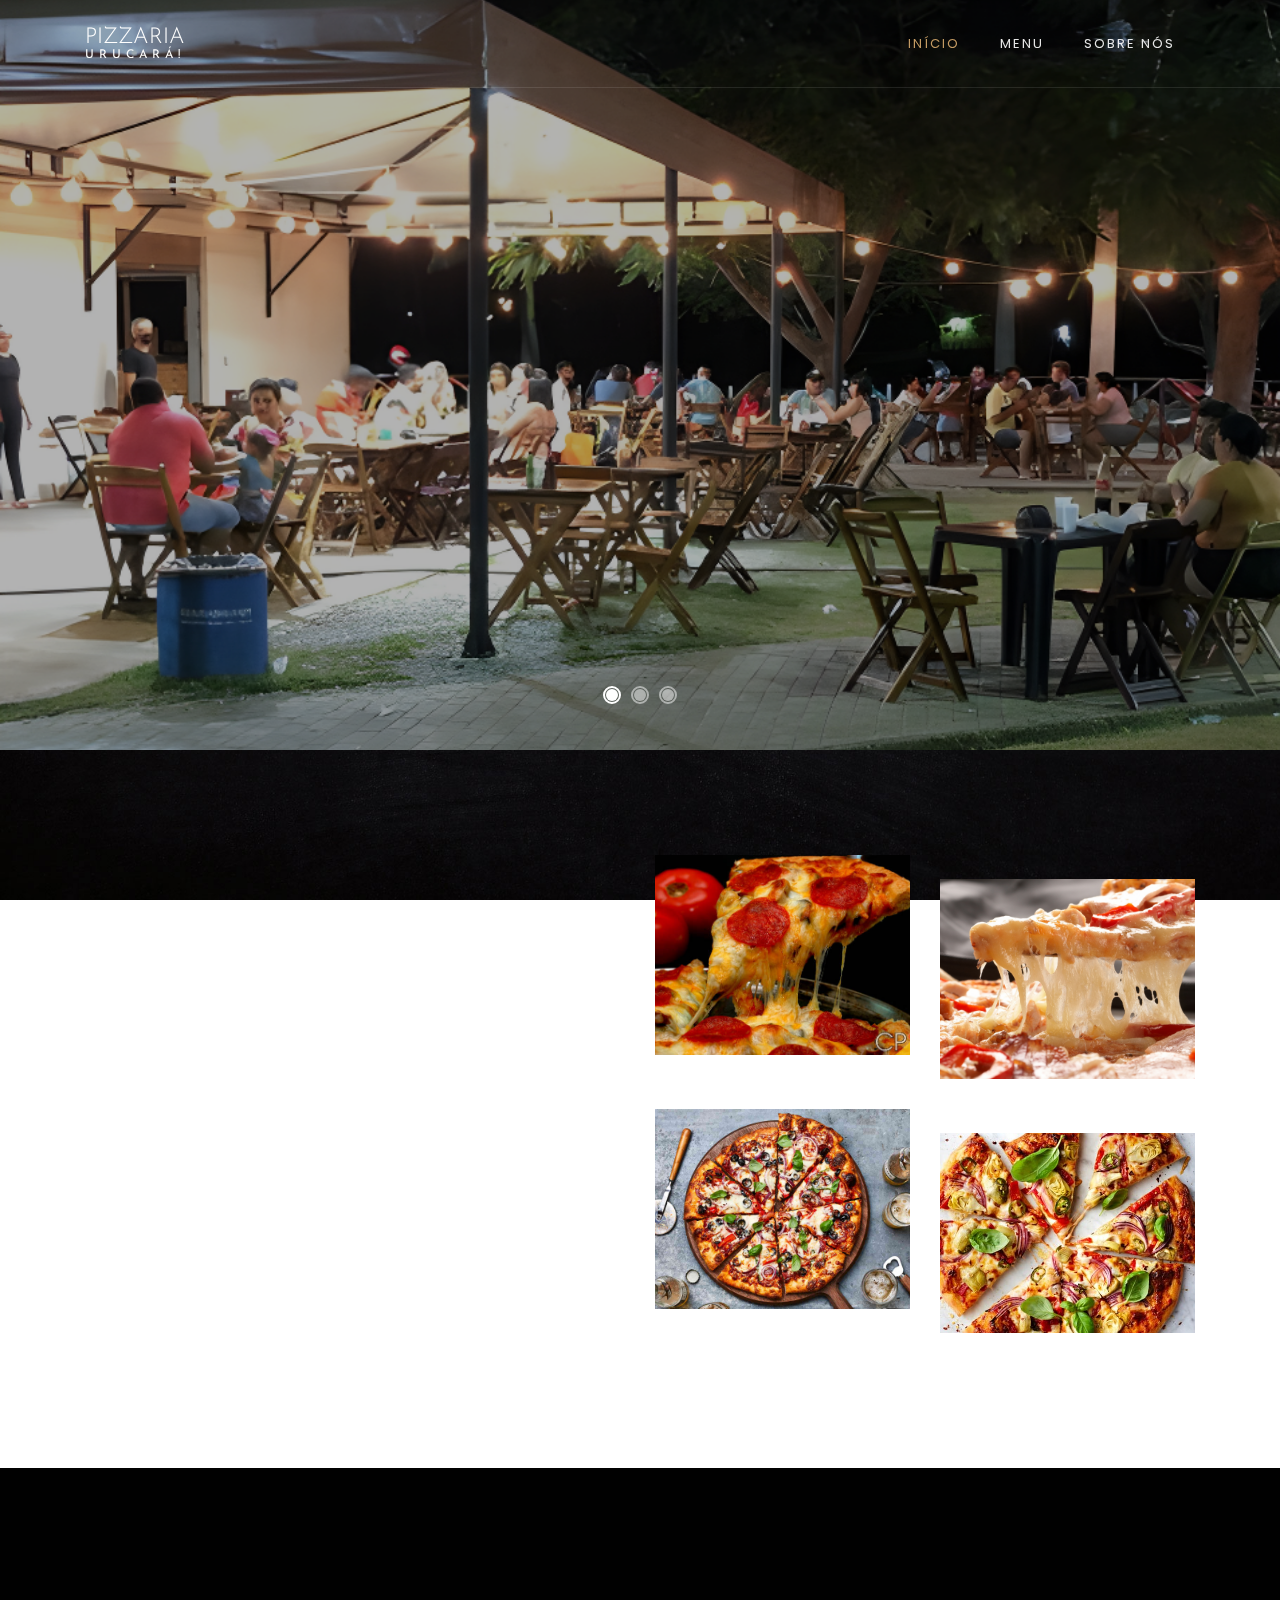
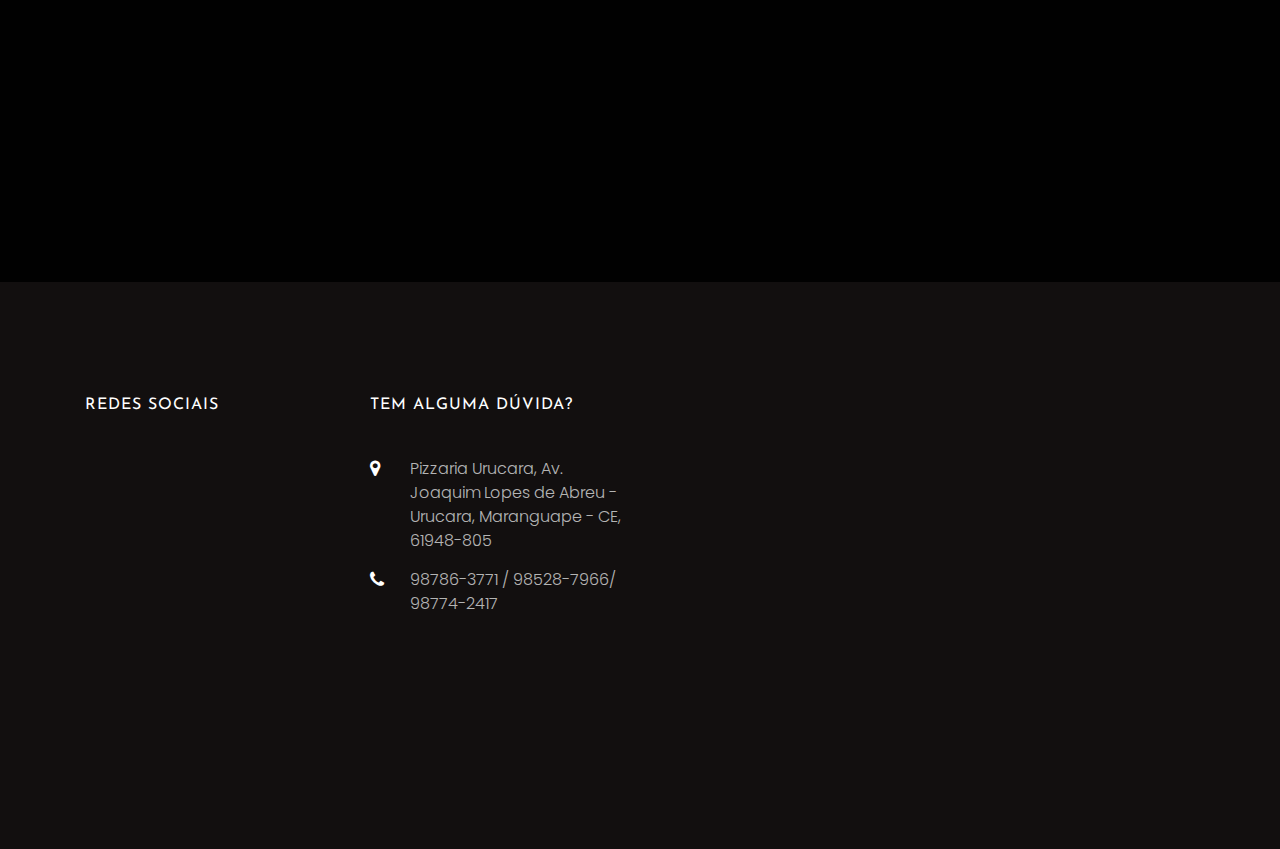
==== commit f9e803ca: "ACABEI" ====
--- a/index.html
+++ b/index.html
@@ -28,7 +28,7 @@
     <link rel="stylesheet" href="css/icomoon.css">
     <link rel="stylesheet" href="css/style.css">
 
-	<link rel="shortcut icon" href="images/logo.jpg">
+	<link rel="shortcut icon" href="images/logo.png">
 
   </head>
   <body>
@@ -42,9 +42,6 @@
 	        <ul class="navbar-nav ml-auto">
 	          <li class="nav-item active"><a href="index.html" class="nav-link">Início</a></li>
 	          <li class="nav-item"><a href="menu.html" class="nav-link">Menu</a></li>
-	          
-	          <li class="nav-item"><a href="delivery.html" class="nav-link">Delivery</a></li>
-	        
 	          <li class="nav-item"><a href="sobre_nos.html" class="nav-link">Sobre nós</a></li>
 	          
 	        </ul>
@@ -53,6 +50,7 @@
 	  </nav>
     <!-- END nav -->
 
+	
     <section class="início-slider owl-carousel">
       <div class="slider-item" style="background-image: url(images/foto-2.png);">
       	<div class="overlay"></div>
@@ -191,264 +189,15 @@
       </div>
     </section>
 
-    <section class="ftco-section">
-    	<div class="container">
-    		<div class="row justify-content-center mb-5 pb-3">
-          <div class="col-md-7 heading-section ftco-animate text-center">
-          	<span class="subheading">Descubra</span>
-            <h2 class="mb-4">as melhores opções disponíveis</h2>
-            <p>Informações sobre nossas comidas.</p>
-          </div>
-        </div>
-        <div class="row">
-        	<div class="col-md-3">
-        		<div class="menu-entry">
-    					<a href="#" class="img" style="background-image: url(images/pizza_meio-a-meio.jpg);"></a>
-    					<div class="text text-center pt-4">
-    						<h3><a href="#">Pizza meio-a-meio</a></h3>
-    						<p>A pizza meio a meio é uma opção que permite ao cliente escolher 2 diferentes sabores no mesmo produto. Esse costume não é exclusivo do Brasil, pois também está presente na Itália, país de origem desse prato. Algumas pizzarias também oferecem opções de até 3 sabores, já que vendem pizzas de 12 ou até 14 fatias.</p>
-    						<p class="price"><span>a partir de R$ 21,90</span></p>		</div>
-    				</div>
-        	</div>
-        	<div class="col-md-3">
-        		<div class="menu-entry">
-    					<a href="#" class="img" style="background-image: url(images/pizza_bacon.jpg);"></a>
-    					<div class="text text-center pt-4">
-    						<h3><a href="#">Pizza de Bacon</a></h3>
-    						<p>O Bacon é mais que um ingrediente, é um dos grandes protagonistas da culinária moderna. Talvez não exista qualquer outra iguaria que tenha tantos fãs declarados quanto ele tem. Se você é um deles, essa é a pizza perfeita.							</p>
-    						<p class="price"><span>R$ 21,90</span></p>
-    						
-    					</div>
-    				</div>
-        	</div>
-        	<div class="col-md-3">
-        		<div class="menu-entry">
-    					<a href="#" class="img" style="background-image: url(images/pizza_bolonhesa.jpg);"></a>
-    					<div class="text text-center pt-4">
-    						<h3><a href="#">Pizza Bolonhesa</a></h3>
-    						<p>A receita, que serve até quatro pessoas, leva carne bovina, panceta, presunto cru e vinho tinto, entre outros ingredientes para italiano nenhum botar defeito. Ciao e buon appetito!</p>
-    						<p class="price"><span>R$ 32,90</span></p>
-    						</div>
-    				</div>
-        	</div>
-        	<div class="col-md-3">
-        		<div class="menu-entry">
-    					<a href="#" class="img" style="background-image: url(images/4-queijos.jpg);"></a>
-    					<div class="text text-center pt-4">
-    						<h3><a href="#">Pizza 4 Queijos</a></h3>
-    						<p>Para rechear a sua pizza, é possível escolher 4 dos 7 principais sabores de queijo, sendo mussarela, ricota, provolone, parmesão, gorgonzola, catupiry e cheddar. 							</p>
-    						<p class="price"><span>R$ 21,90</span></p>
-    						
-    					</div>
-    				</div>
-        	</div>
-        </div>
-    	</div>
-    </section>
-
-    <section class="ftco-gallery">
-    	<div class="container-wrap">
-    		<div class="row no-gutters">
-					<div class="col-md-3 ftco-animate">
-						<a class="gallery img d-flex align-items-center" style="background-image: url(images/pizza-urucara.png);">
-							<div class="icon mb-4 d-flex align-items-center justify-content-center">
-    						<span class="icon-Pesquisar"></span>
-    					</div>
-						</a>
-					</div>
-					<div class="col-md-3 ftco-animate">
-						<a class="gallery img d-flex align-items-center" style="background-image: url(images/ambiente.png);">
-							<div class="icon mb-4 d-flex align-items-center justify-content-center">
-    						<span class="icon-Pesquisar"></span>
-    					</div>
-						</a>
-					</div>
-					<div class="col-md-3 ftco-animate">
-						<a class="gallery img d-flex align-items-center" style="background-image: url(images/logo_madeira.png);">
-							<div class="icon mb-4 d-flex align-items-center justify-content-center">
-    						<span class="icon-Pesquisar"></span>
-    					</div>
-						</a>
-					</div>
-					<div class="col-md-3 ftco-animate">
-						<a class="gallery img d-flex align-items-center" style="background-image: url(images/placa-urucara.png);">
-							<div class="icon mb-4 d-flex align-items-center justify-content-center">
-    						<span class="icon-Pesquisar"></span>
-    					</div>
-						</a>
-					</div>
-        </div>
-    	</div>
-    </section>
-
-		<section class="ftco-menu">
-    	<div class="container">
-    		<div class="row justify-content-center mb-5">
-          <div class="col-md-7 heading-section text-center ftco-animate">
-          	<span class="subheading">Descubra</span>
-            <h2 class="mb-4">outros produtos</h2>
-            <p>Temos um amplo cardápio de pedidos além de pizzas!</p>
-          </div>
-        </div>
-    		<div class="row d-md-flex">
-	    		<div class="col-lg-12 ftco-animate p-md-5">
-		    		<div class="row">
-		          <div class="col-md-12 nav-link-wrap mb-5">
-		            <div class="nav ftco-animate nav-pills justify-content-center" id="v-pills-tab" role="tablist" aria-orientation="vertical">
-		              <a class="nav-link active" id="v-pills-1-tab" data-toggle="pill" href="#v-pills-1" role="tab" aria-controls="v-pills-1" aria-selected="true">Açaí</a>
-
-		              <a class="nav-link" id="v-pills-2-tab" data-toggle="pill" href="#v-pills-2" role="tab" aria-controls="v-pills-2" aria-selected="false">Sanduíches</a>
-
-		              <a class="nav-link" id="v-pills-3-tab" data-toggle="pill" href="#v-pills-3" role="tab" aria-controls="v-pills-3" aria-selected="false">Quentinhas</a>
-		            </div>
-		          </div>
-		          <div class="col-md-12 d-flex align-items-center">
-		            
-		            <div class="tab-content ftco-animate" id="v-pills-tabContent">
-
-		              <div class="tab-pane fade show active" id="v-pills-1" role="tabpanel" aria-labelledby="v-pills-1-tab">
-		              	<div class="row">
-		              		<div class="col-md-4 text-center">
-		              			<div class="menu-wrap">
-		              				<a href="#" class="menu-img img mb-4" style="background-image: url(images/acai.png);"></a>
-		              				<div class="text">
-		              					<h3><a href="#">Açaí 250G</a></h3>
-										<p class="price"><span>R$ 10,00</span></p>
-		              					<p>COBERTURA: amora / chocolate / kiwi / leite condensado / morango / tutti-frutti
-											<br><br>
-											CREME: cupuaçu / chocolate belga / morango / ninho / tapioca / paçoquita
-											<br><br>
-											FRUTAS: abacaxi / banana / cereja / kiwi / manga / morango / uva
-											<br><br>
-											MIX: amendoin / canudinhos / castanha / chocoball / farinha láctea / gotas de chocolate / granola / leite em pó / marshmallow / MM'S / neston
-										</p>
-		              					
-		              				</div>
-		              			</div>
-		              		</div>
-		              		<div class="col-md-4 text-center">
-		              			<div class="menu-wrap">
-		              				<a href="#" class="menu-img img mb-4" style="background-image: url(images/acai-2.jpg);"></a>
-		              				<div class="text">
-		              					<h3><a href="#">Açaí 500G</a></h3>
-		              					<p class="price"><span>R$ 20,00</span></p>
-		              					<p>COBERTURA: amora / chocolate / kiwi / leite condensado / morango / tutti-frutti
-											<br><br>
-											CREME: cupuaçu / chocolate belga / morango / ninho / tapioca / paçoquita
-											<br><br>
-											FRUTAS: abacaxi / banana / cereja / kiwi / manga / morango / uva
-											<br><br>
-											MIX: amendoin / canudinhos / castanha / chocoball / farinha láctea / gotas de chocolate / granola / leite em pó / marshmallow / MM'S / neston
-										</p>
-		              					</div>
-		              			</div>
-		              		</div>
-		              		<div class="col-md-4 text-center">
-		              			<div class="menu-wrap">
-		              				<a href="#" class="menu-img img mb-4" style="background-image: url(images/acai-3.jpg);"></a>
-		              				<div class="text">
-		              					<h3><a href="#">Açaí 1KG</a></h3>
-		              					<p class="price"><span>R$ 39,90</span></p>
-		              					<p>COBERTURA: amora / chocolate / kiwi / leite condensado / morango / tutti-frutti
-											<br><br>
-											CREME: cupuaçu / chocolate belga / morango / ninho / tapioca / paçoquita
-											<br><br>
-											FRUTAS: abacaxi / banana / cereja / kiwi / manga / morango / uva
-											<br><br>
-											MIX: amendoin / canudinhos / castanha / chocoball / farinha láctea / gotas de chocolate / granola / leite em pó / marshmallow / MM'S / neston
-										</p>
-		              					</div>
-		              			</div>
-		              		</div>
-		              	</div>
-		              </div>
-
-		              <div class="tab-pane fade" id="v-pills-2" role="tabpanel" aria-labelledby="v-pills-2-tab">
-		                <div class="row">
-		              		<div class="col-md-4 text-center">
-		              			<div class="menu-wrap">
-		              				<a href="#" class="menu-img img mb-4" style="background-image: url(images/carne_arabe.jpg	);"></a>
-		              				<div class="text">
-		              					<h3><a href="#">Sanduíche de Carne Caseira Árabe</a></h3>
-										<p class="price"><span>R$ 13,90</span></p>
-		              					<p>CARNE CASEIRA, QUEIJO MUSSARELA, ALFACE, TOMATE, MOLHO DA CASA E MOLHO BARBECUE										  </p>
-		              					
-		              					</div>
-		              			</div>
-		              		</div>
-		              		<div class="col-md-4 text-center">
-		              			<div class="menu-wrap">
-		              				<a href="#" class="menu-img img mb-4" style="background-image: url(images/xbacon.jpg);"></a>
-		              				<div class="text">
-		              					<h3><a href="#">X-Bacon</a></h3>
-										<p class="price"><span>R$ 18,90</span></p>
-		              					<p>Criado especialmente para os amantes de hambúrguer e bacon! </p>
-		              					
-		              					</div>
-		              			</div>
-		              		</div>
-		              		<div class="col-md-4 text-center">
-		              			<div class="menu-wrap">
-		              				<a href="#" class="menu-img img mb-4" style="background-image: url(images/xduplo.jpg);"></a>
-		              				<div class="text">
-		              					<h3><a href="#">X-Duplo</a></h3>
-		              					<p>Criado especialmente para os amantes de hambúrguer e bacon! </p>
-		              					<p class="price"><span>R$ 10,00</span></p>
-		              					</div>
-		              			</div>
-		              		</div>
-		              	</div>
-		              </div>
-
-		              <div class="tab-pane fade" id="v-pills-3" role="tabpanel" aria-labelledby="v-pills-3-tab">
-		                <div class="row">
-		              		<div class="col-md-4 text-center">
-		              			<div class="menu-wrap">
-		              				<a href="#" class="menu-img img mb-4" style="background-image: url(images/quentinha-linguica.jpg);"></a>
-		              				<div class="text">
-		              					<h3><a href="#">Quentinha de Linguiça</a></h3>
-										<p class="price"><span>R$ 17,00</span></p>
-		              					<p>Experimente a deliciosa Linguiça Toscana Acebolada, suculentas fatias em uma mistura perfeita com arroz soltinho, feijão caseiro, guarnição irresistível e uma fresca salada. Uma refeição completa e irresistível para satisfazer todos os seus desejos.</p>
-		              					</div>
-		              			</div>
-		              		</div>
-		              		<div class="col-md-4 text-center">
-		              			<div class="menu-wrap">
-		              				<a href="#" class="menu-img img mb-4" style="background-image: url(images/carne-do-sol.jpg);"></a>
-		              				<div class="text">
-		              					<h3><a href="#">Quentinha de Carne do Sol</a></h3>
-										<p class="price"><span>R$ 23,99</span></p>
-		              					<p>Marmitex de Carne de Sol. Carne de sol, arroz, feijão, mandioca e paçoca</p>
-		              					
-		              					</div>
-		              			</div>
-		              		</div>
-		              		<div class="col-md-4 text-center">
-		              			<div class="menu-wrap">
-		              				<a href="#" class="menu-img img mb-4" style="background-image: url(images/picanha.jpg);"></a>
-		              				<div class="text">
-		              					<h3><a href="#">Quentinha de Picanha</a></h3>
-										<p class="price"><span>R$ 23,99</span></p>
-		              					<p>MARMITEX DE PICANHA SÒ CARNE DE PICANHA. ARROZ,TROPEIRO,FEIJAO EM CALDA,FRITAS,MAIONESE E PICANHA.</p>
-		              					
-		              					</div>
-		              			</div>
-		              		</div>
-		              	</div>
-		              </div>
-		            </div>
-		          </div>
-		        </div>
-		      </div>
-		    </div>
-    	</div>
-    </section>
-
-
-
  
 
-    <footer class="ftco-footer ftco-section img">
+
+
+
+
+ 
+
+	<footer class="ftco-footer ftco-section img">
     	<div class="overlay"></div>
       <div class="container">
         <div class="row mb-5">
@@ -456,9 +205,7 @@
             <div class="ftco-footer-widget mb-4">
               <h2 class="ftco-heading-2">Redes sociais</h2>
               <ul class="ftco-footer-social list-unstyled float-md-left float-lft mt-5">
-                <li class="ftco-animate"><a href="https://twitter.com/lilacjvy"><span class="icon-twitter"></span></a></li>
-                <li class="ftco-animate"><a href="#"><span class="icon-facebook"></span></a></li>
-                <li class="ftco-animate"><a href="#"><span class="icon-instagram"></span></a></li>
+                <li class="ftco-animate"><a href="https://www.instagram.com/pizzariaurucara_/?utm_source=ig_web_button_share_sheet&igshid=YzAwZjE1ZTI0Zg=="><span class="icon-instagram"></span></a></li>
               </ul>
             </div>
           </div>
@@ -468,9 +215,8 @@
             	<h2 class="ftco-heading-2">Tem alguma dúvida?</h2>
             	<div class="block-23 mb-3">
 	              <ul>
-	                <li><span class="icon icon-map-marker"></span><span class="text">203 Rua Falsa, Novo Parque Iracema, Maranguape, Ceará, Brasil</span></li>
-	                <li><span class="icon icon-Telefone"></span><span class="text">+2 392 3929 210</span></a></li>
-	                <li><span class="icon icon-envelope"></span><span class="text">info@comabem.com</span></li>
+	                <li><span class="icon icon-map-marker"></span><span class="text">Pizzaria Urucara, Av. Joaquim Lopes de Abreu - Urucara, Maranguape - CE, 61948-805</span></li>
+	                <li><span class="icon icon-Telefone"></span><span class="text">98786-3771 / 98528-7966/ 98774-2417</span></a></li>
 	              </ul>
 	            </div>
             </div>
@@ -478,11 +224,6 @@
         </div>
         <div class="row">
           <div class="col-md-12 text-center">
-
-            </div>
-        </div>
-      </div>
-    </footer>
     
   <div id="ftco-loader" class="show fullscreen"><svg class="circular" width="48px" height="48px"><circle class="path-bg" cx="24" cy="24" r="22" fill="none" stroke-width="4" stroke="#eeeeee"/><circle class="path" cx="24" cy="24" r="22" fill="none" stroke-width="4" stroke-miterlimit="10" stroke="#F96D00"/></svg></div>
 
